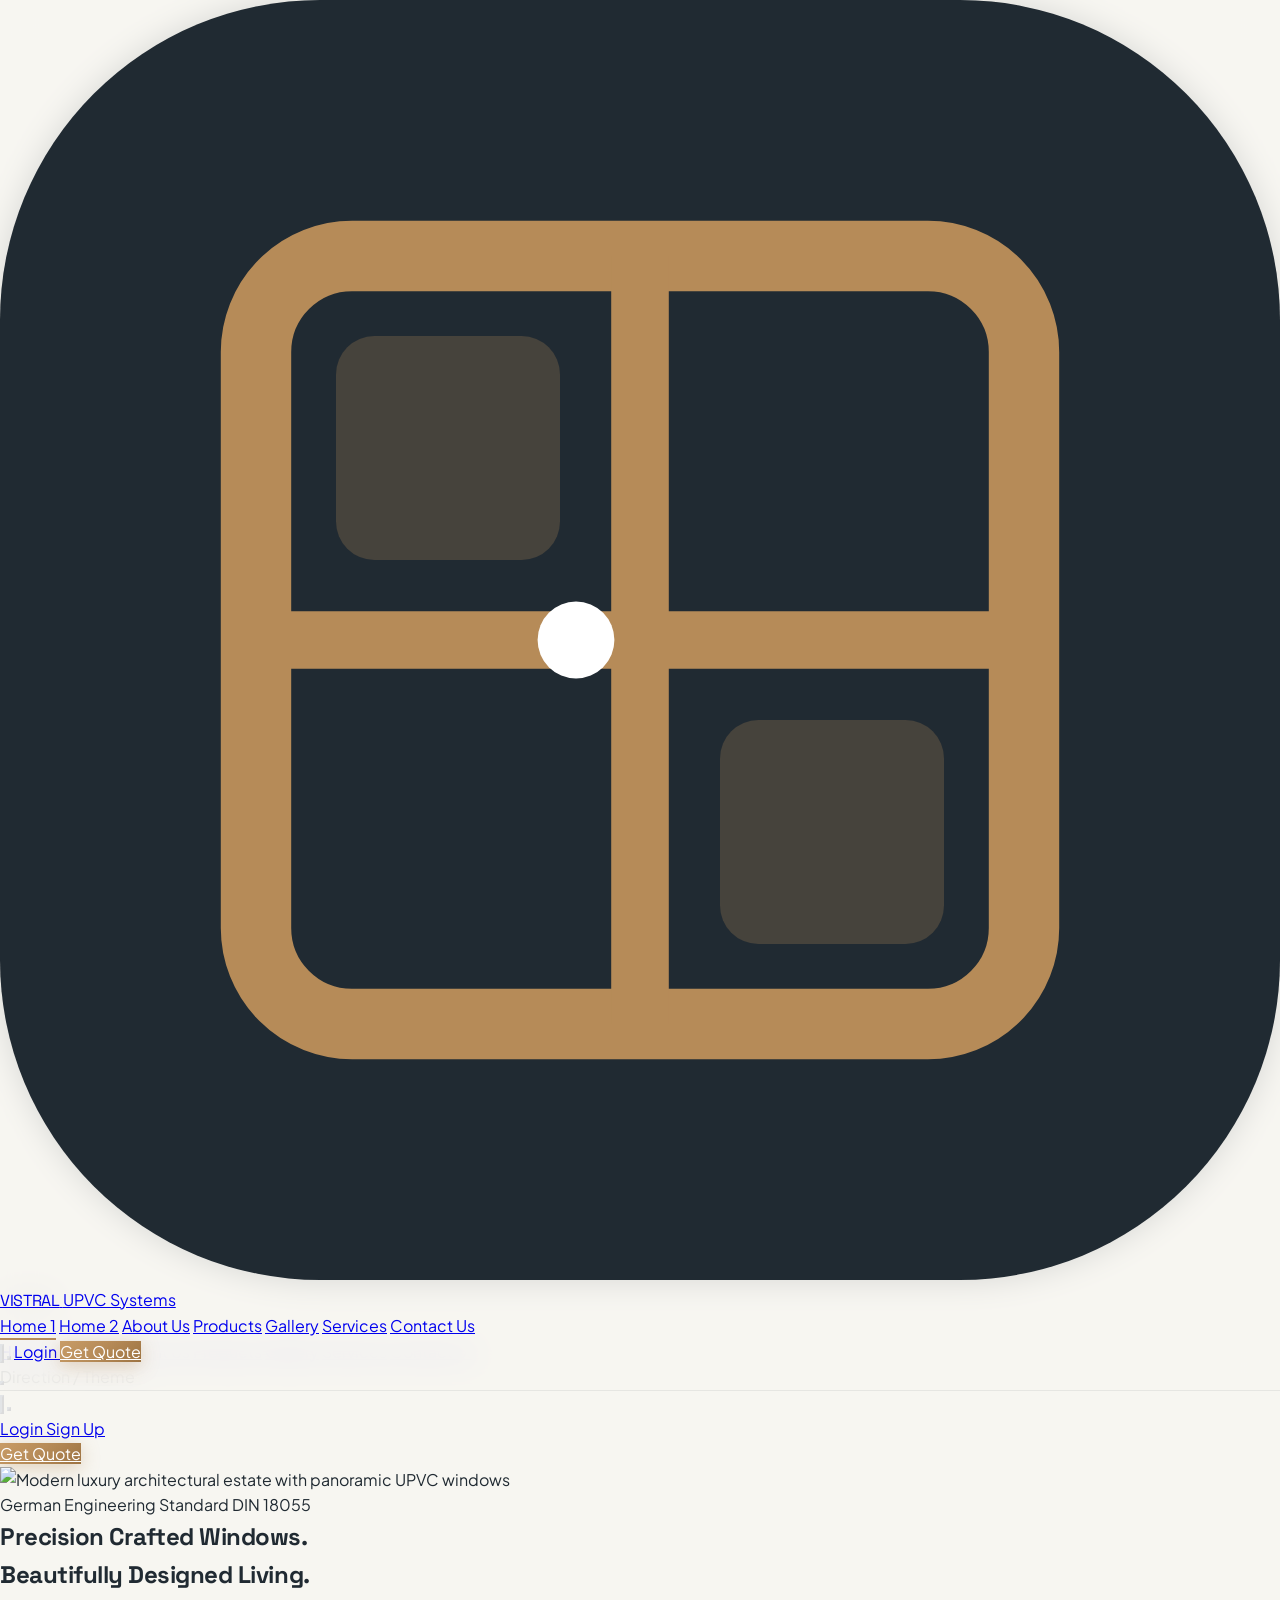
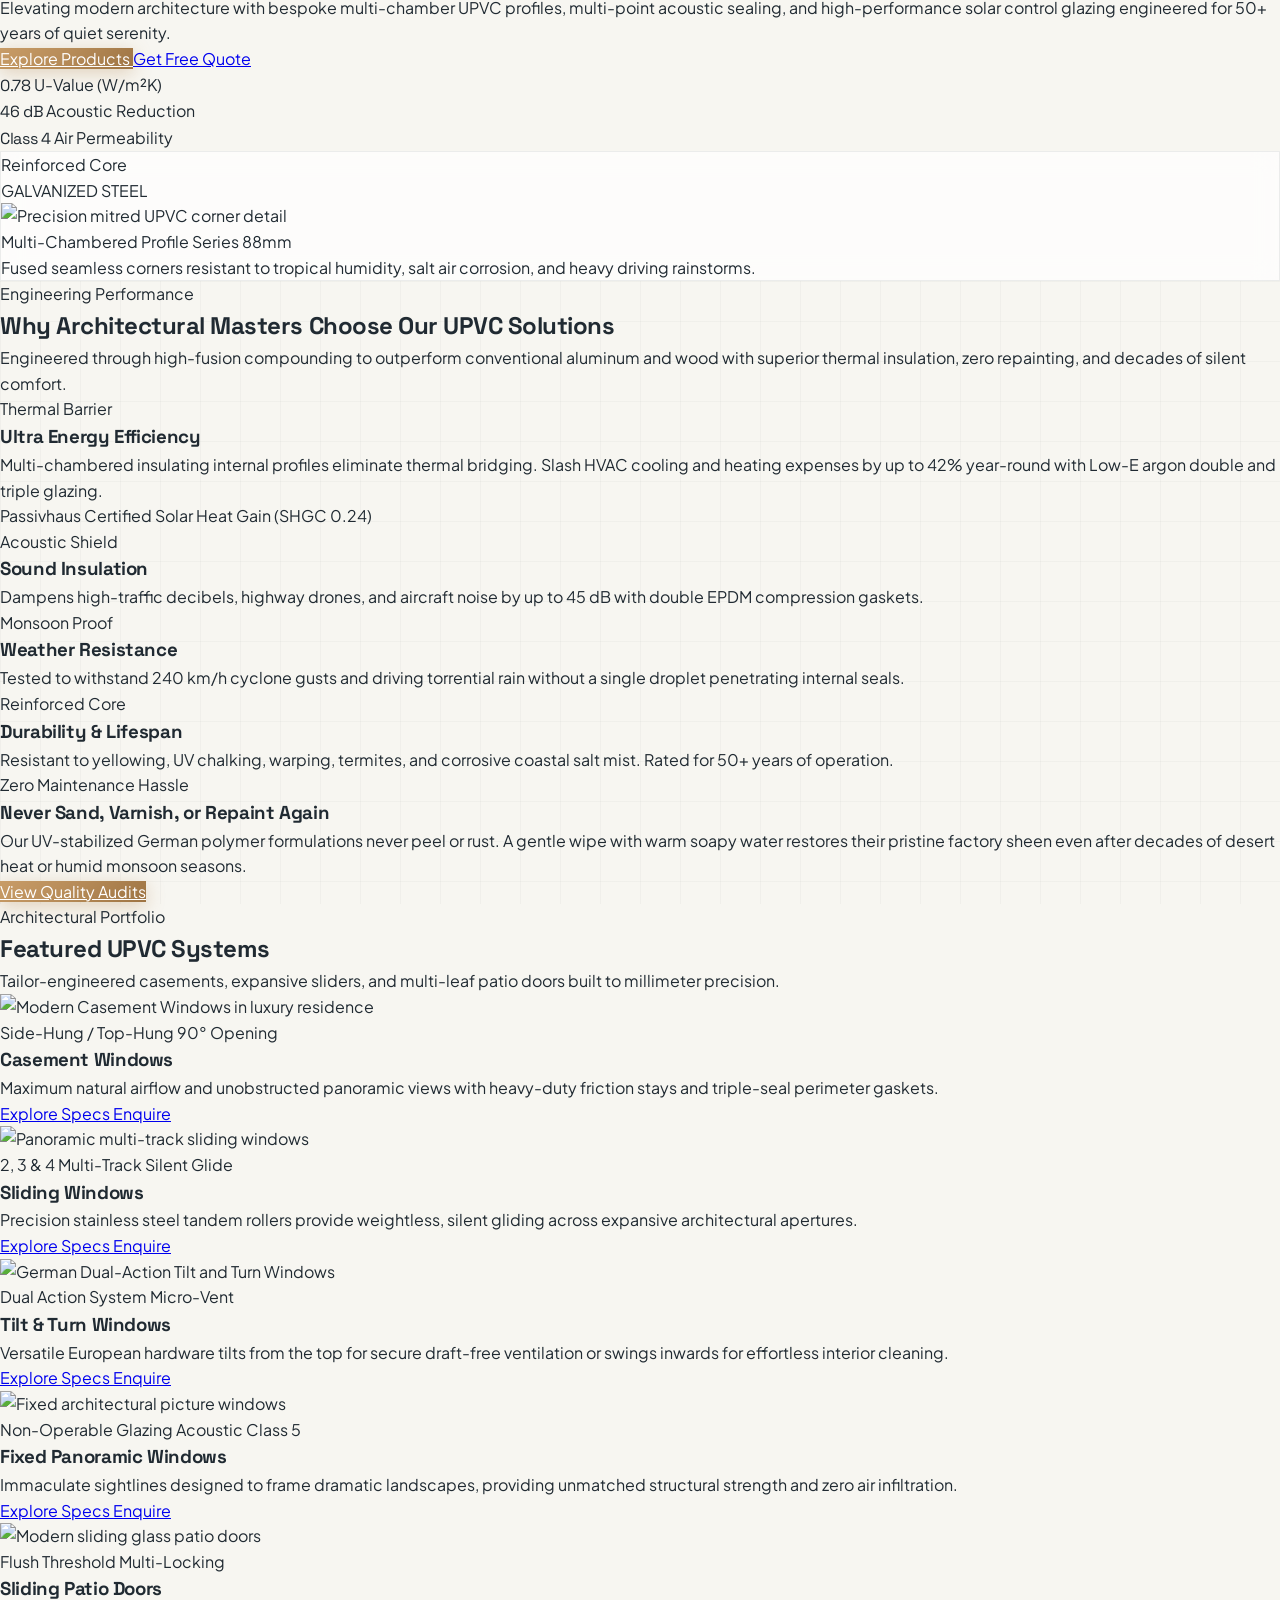
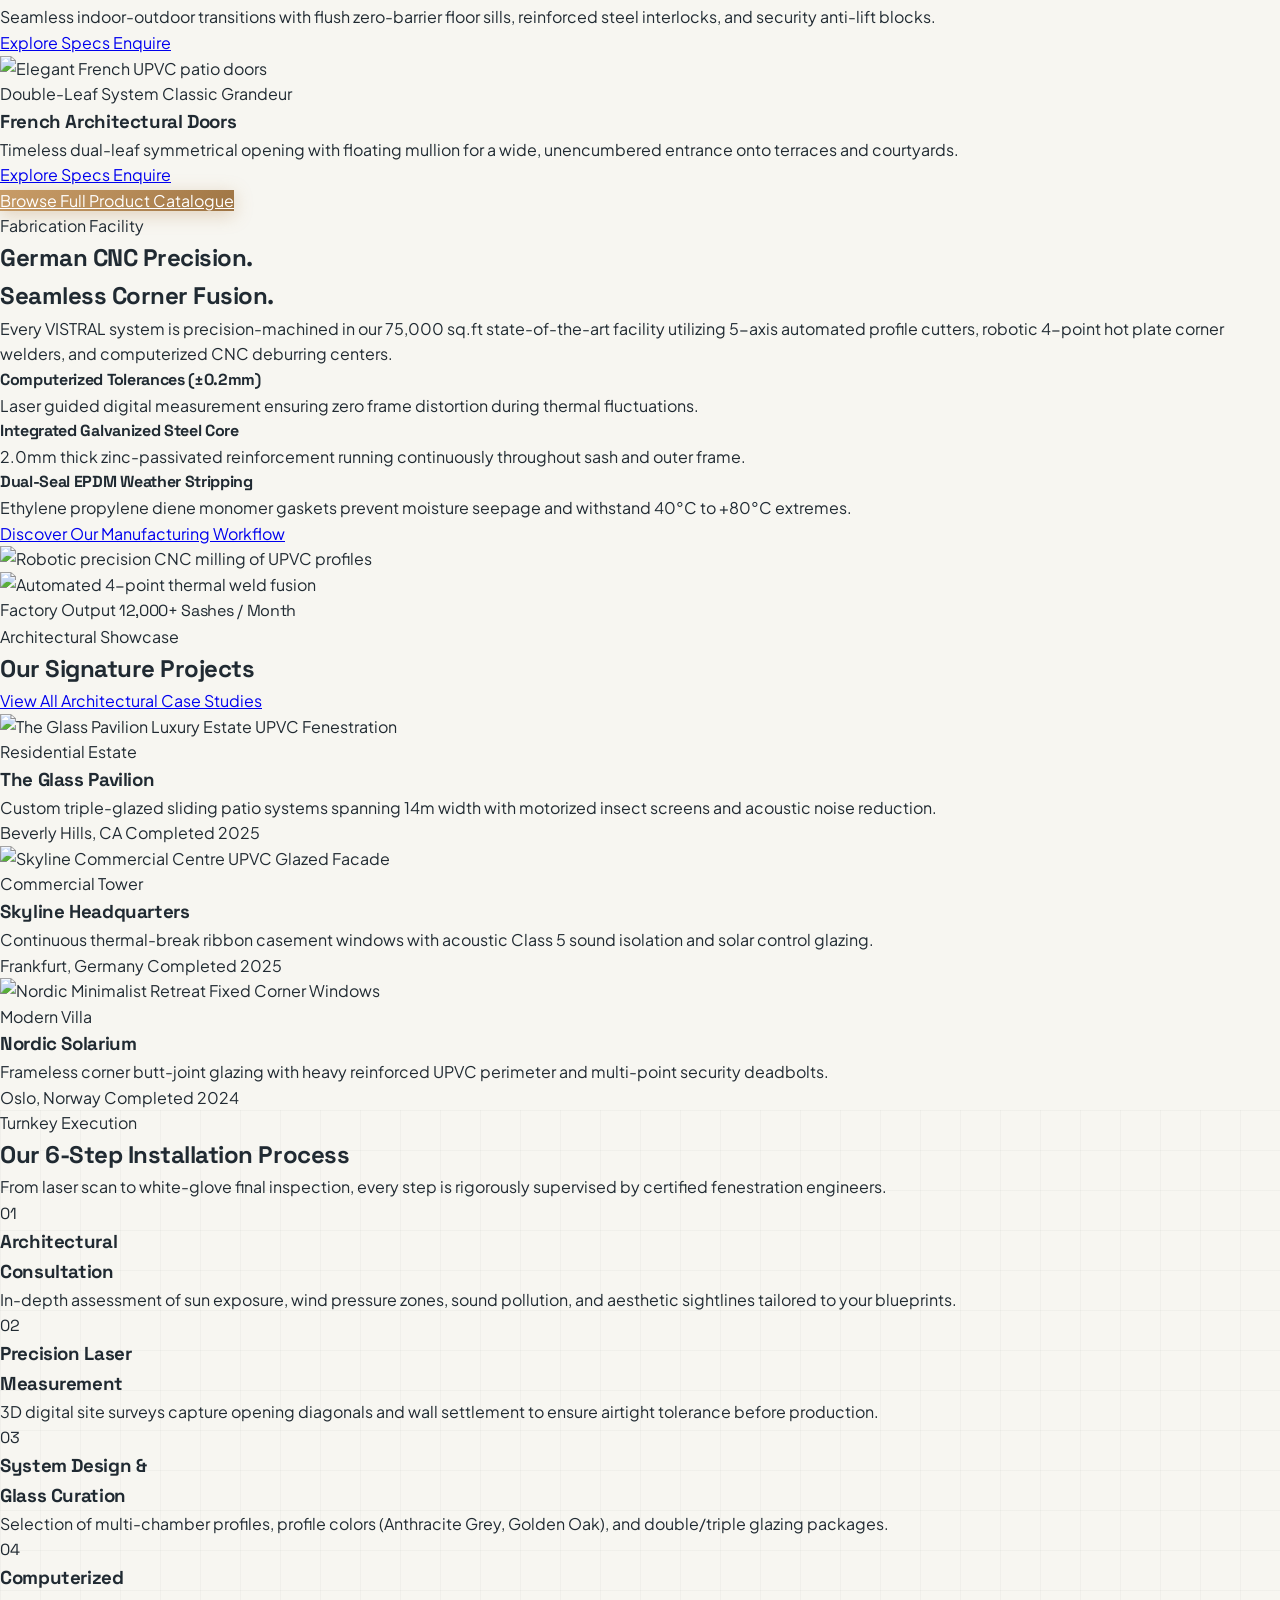
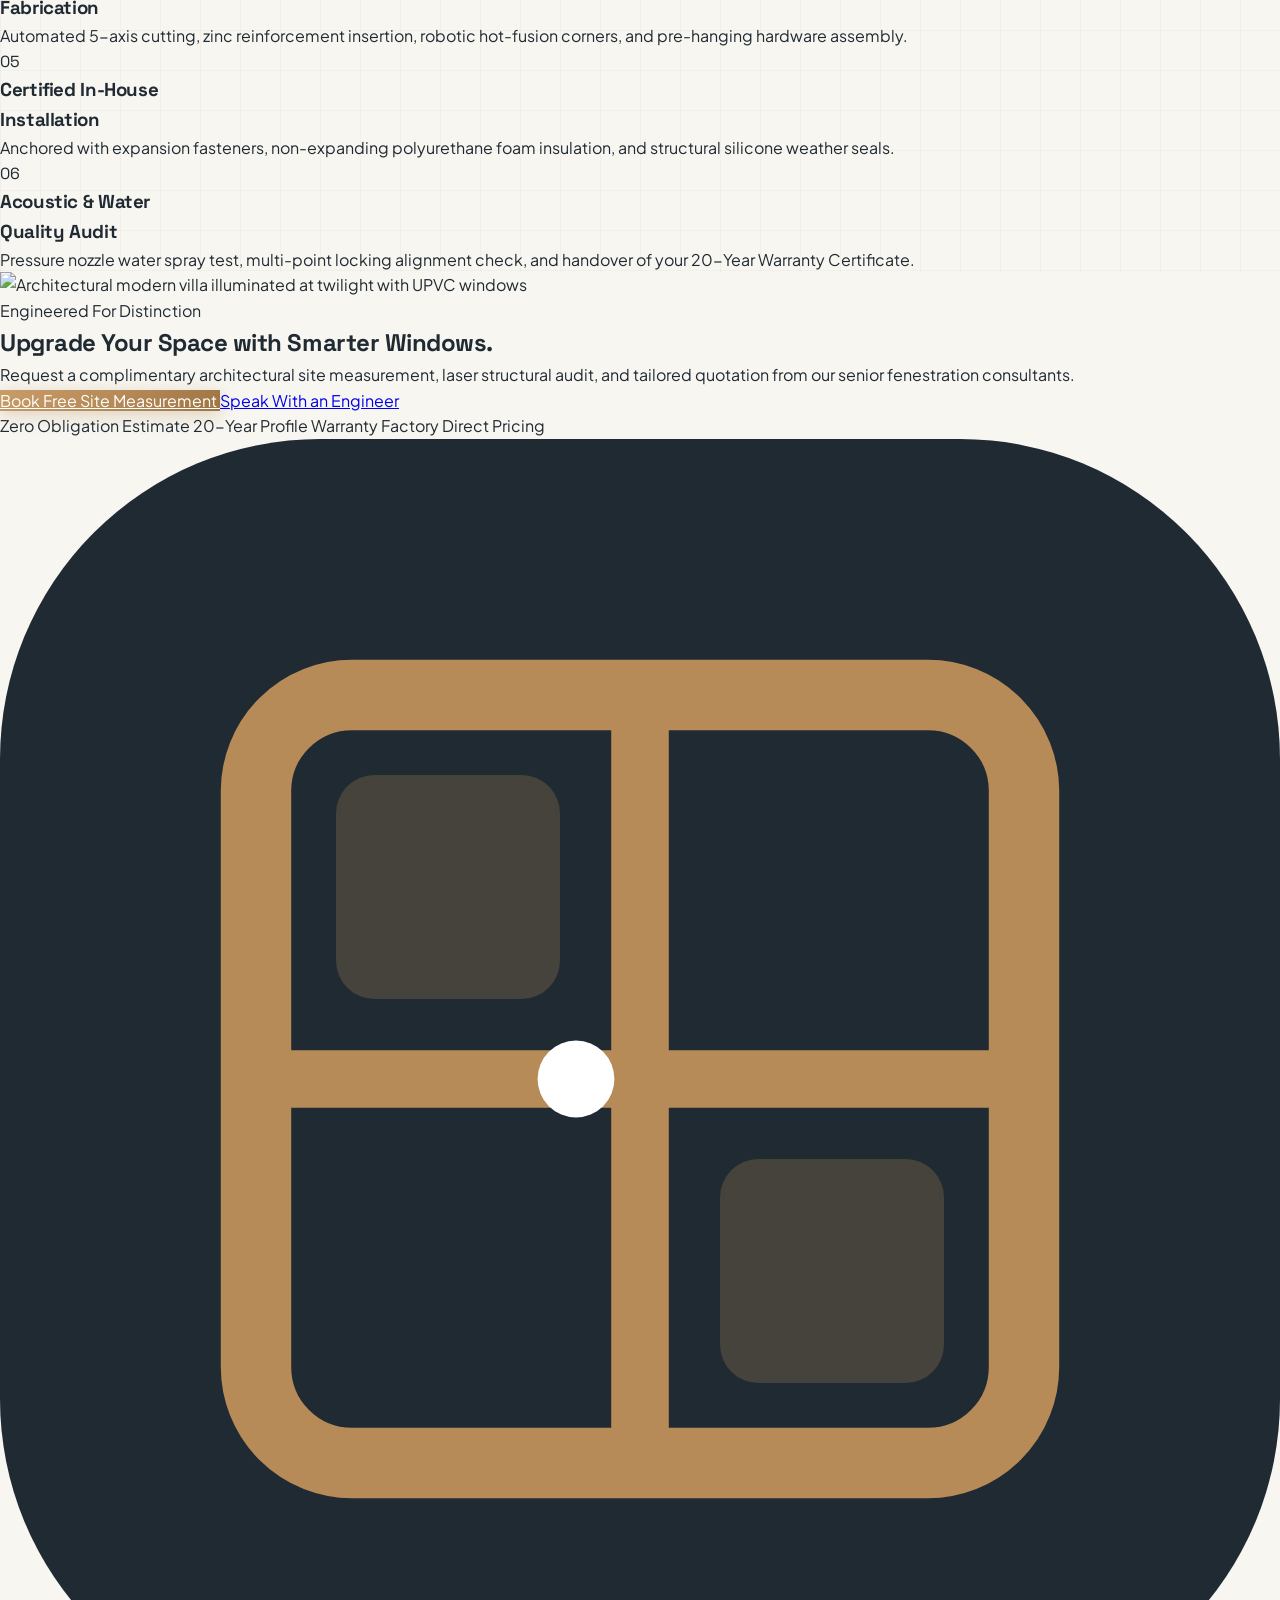
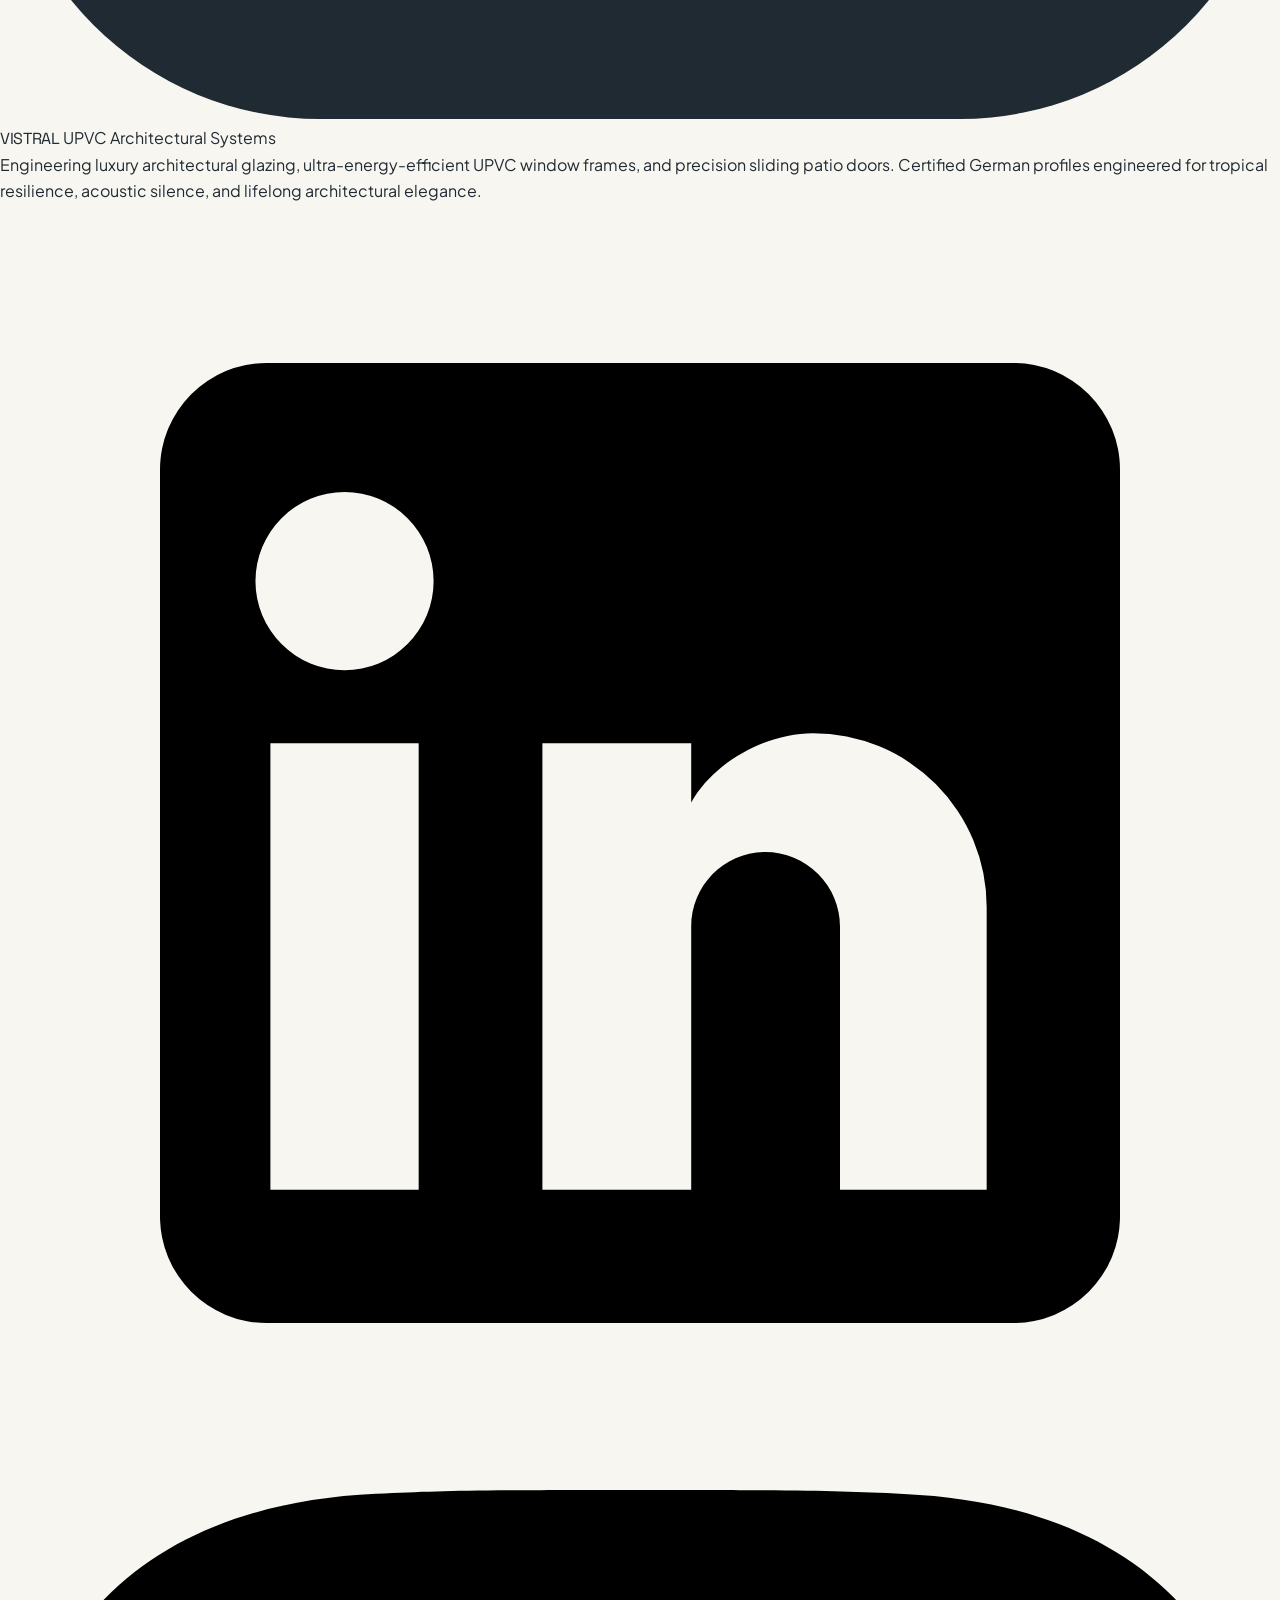
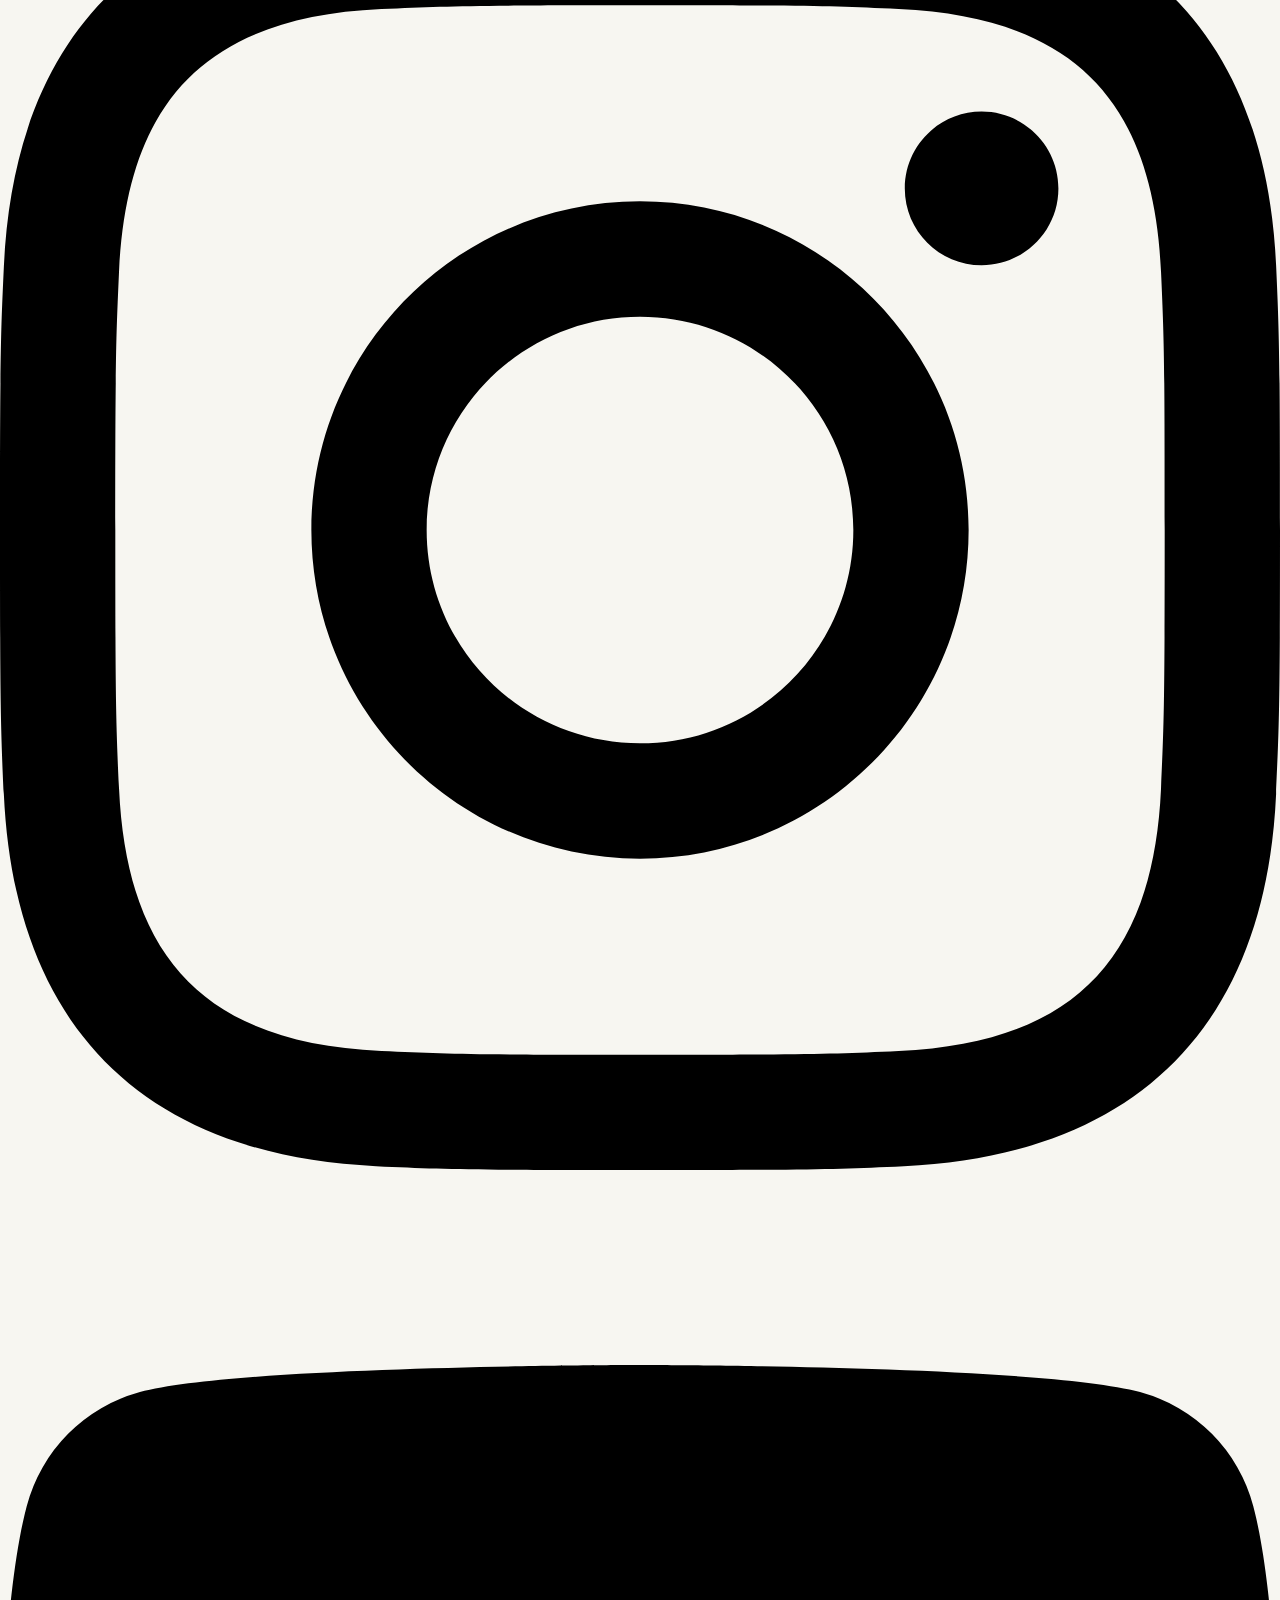
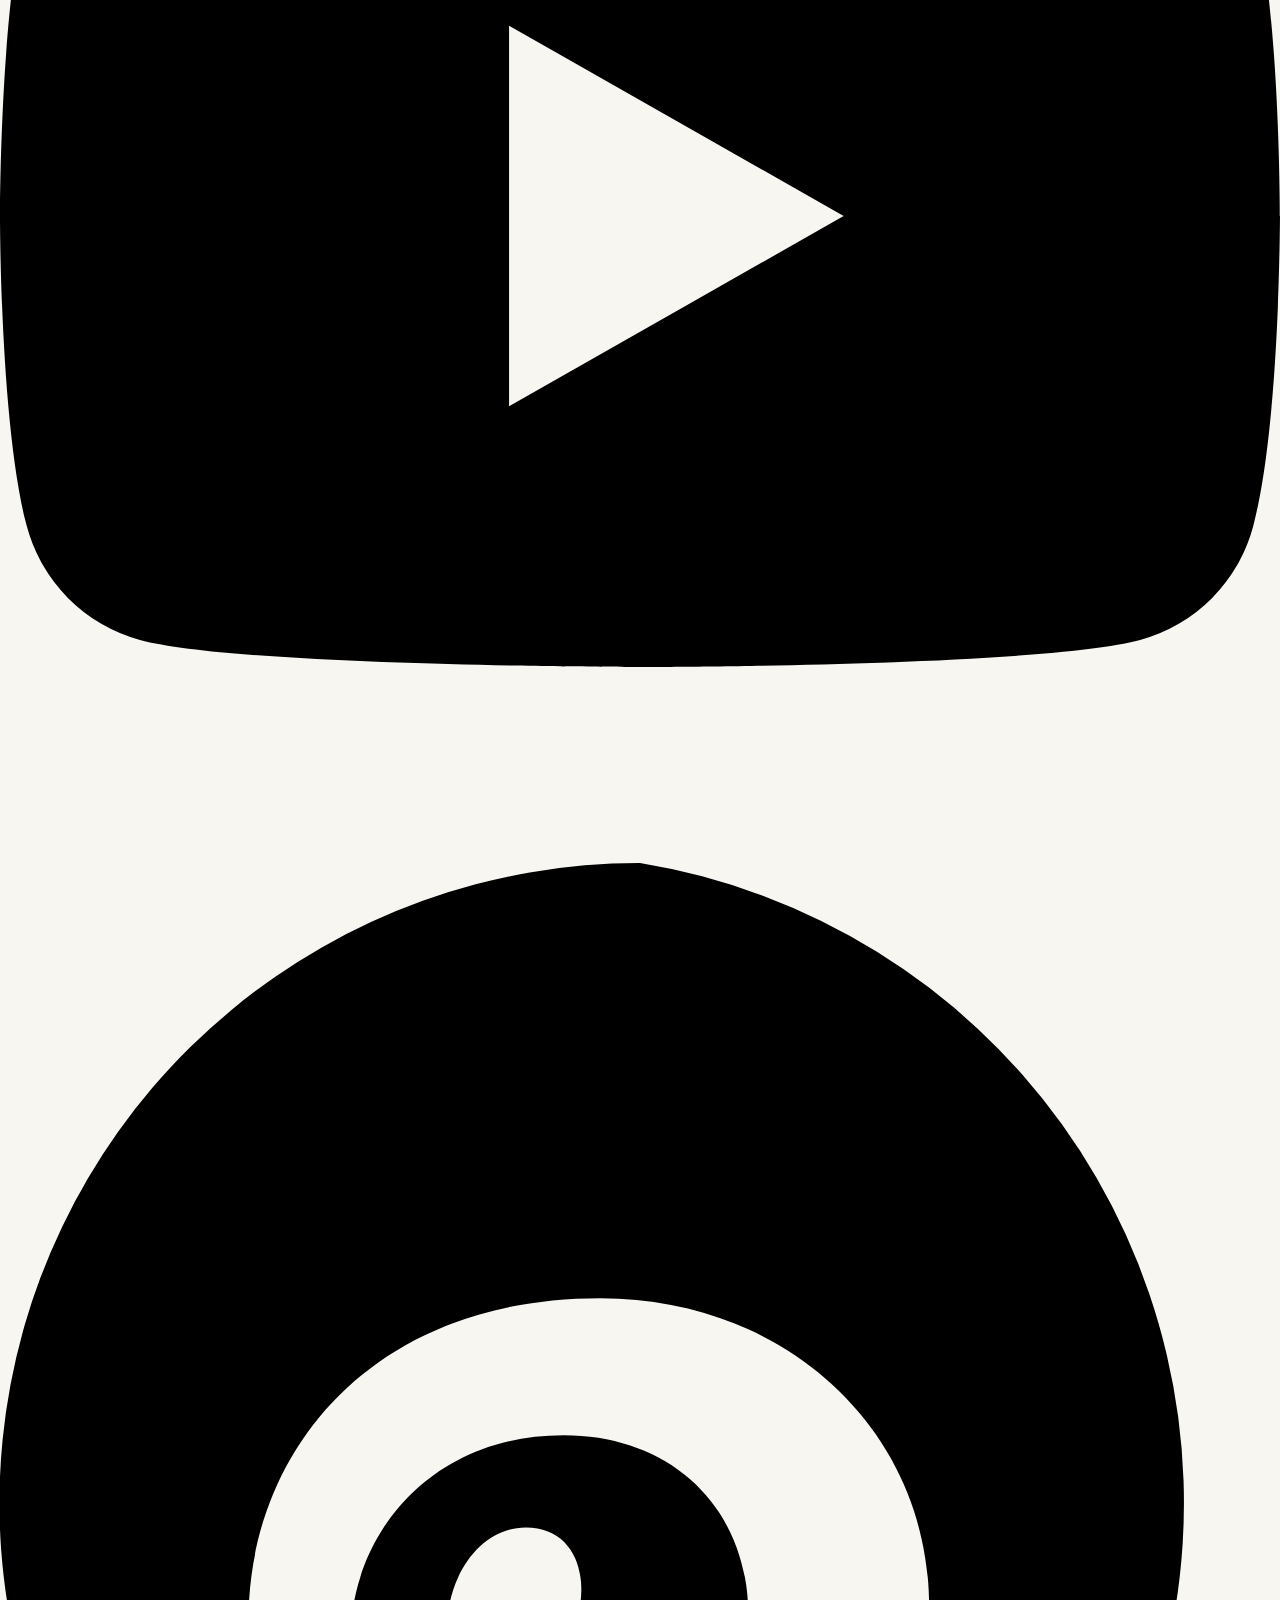
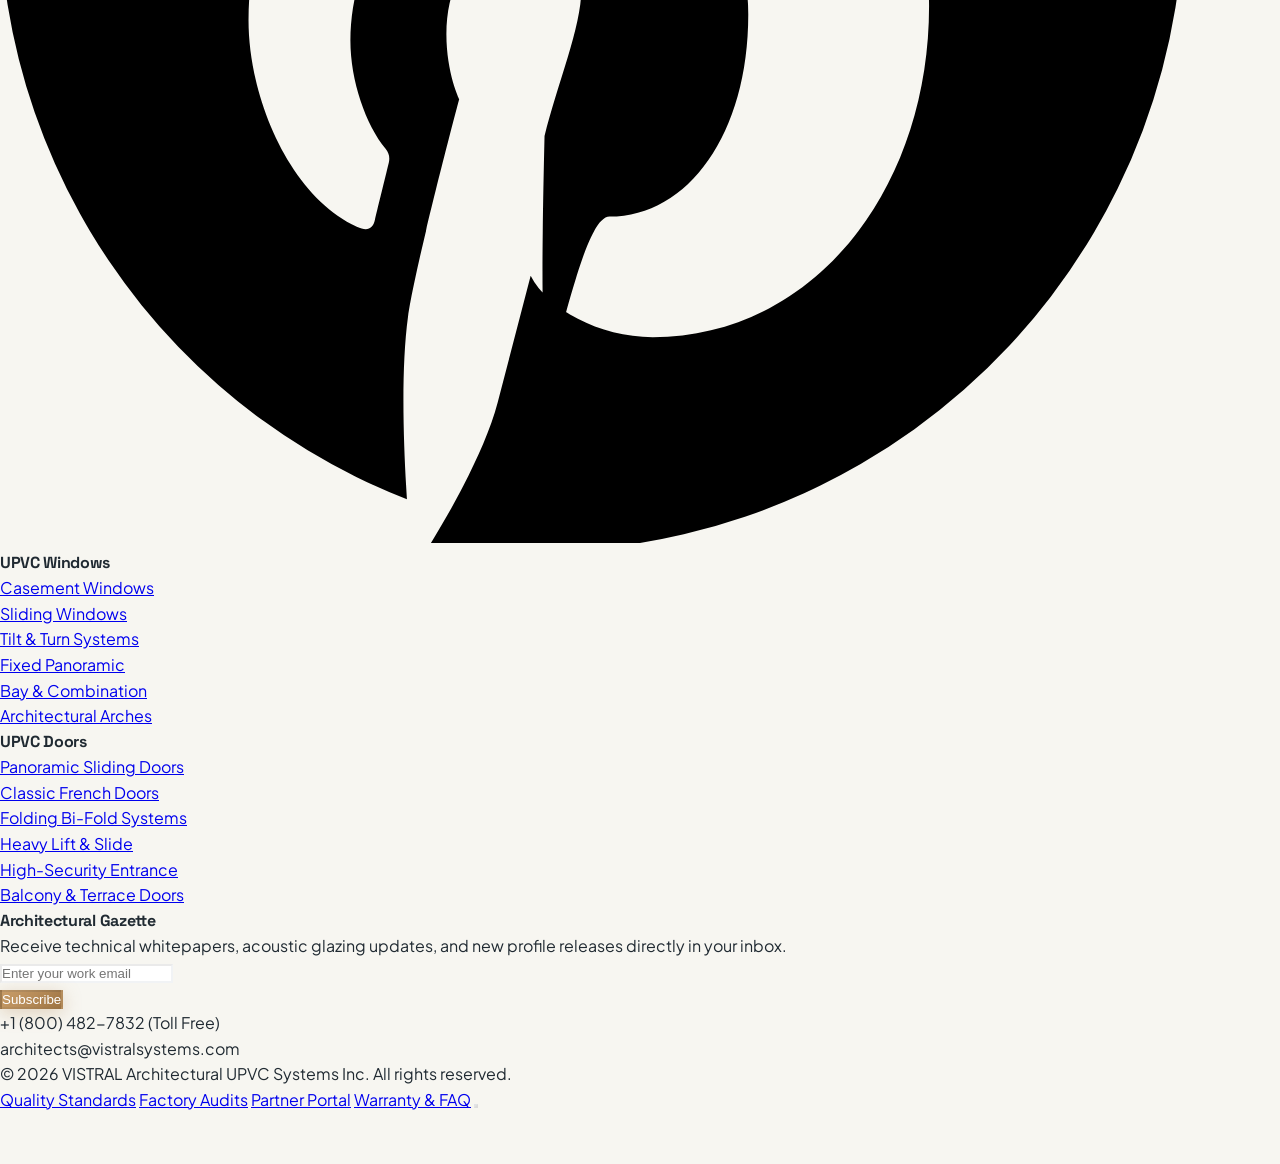
==== index.html @ d5b6970f "Initial commit: VISTRAL UPVC Architectural Systems complete website" ====
<!DOCTYPE html>
<html lang="en" class="scroll-smooth">
<head>
  <meta charset="UTF-8">
  <meta name="viewport" content="width=device-width, initial-scale=1.0">
  <title>Home 1 | VISTRAL - UPVC Architectural Systems</title>
  <meta name="description" content="Precision crafted UPVC windows, sliding systems, and panoramic doors. European engineering, superior thermal insulation, and bespoke architectural glazing.">
  <link rel="icon" type="image/svg+xml" href="assets/favicon.svg">
  
  <!-- Tailwind CSS Play CDN -->
  <script src="https://cdn.tailwindcss.com"></script>
  <script>
    tailwind.config = {
      darkMode: 'class',
      theme: {
        extend: {
          colors: {
            bronze: {
              DEFAULT: '#B68B58',
              50: '#FBF8F3',
              100: '#F4ECE1',
              200: '#E7D5BF',
              300: '#D9BC9B',
              400: '#CAA477',
              500: '#B68B58',
              600: '#9E7443',
              700: '#7E5B32',
              800: '#5E4324',
              900: '#3F2C17',
            },
            charcoal: {
              DEFAULT: '#202A32',
              50: '#F2F4F6',
              100: '#E1E5EA',
              200: '#C0C8D1',
              300: '#9EABB8',
              400: '#5F7386',
              500: '#202A32',
              600: '#1A232A',
              700: '#141B21',
              800: '#0E1317',
              900: '#070A0C',
            },
            ivory: {
              DEFAULT: '#F7F6F1',
              50: '#FFFFFF',
              100: '#FBFBF9',
              200: '#F7F6F1',
              300: '#EBE9DD',
              400: '#DEDBC7',
            },
            softgrey: '#DDE2E5'
          },
          fontFamily: {
            sans: ['"Plus Jakarta Sans"', 'sans-serif'],
            display: ['"Space Grotesk"', 'sans-serif'],
          }
        }
      }
    }
  </script>
  
  <!-- Lucide Icons -->
  <script src="https://unpkg.com/lucide@latest"></script>
  
  <!-- AOS CSS -->
  <link href="https://unpkg.com/aos@2.3.1/dist/aos.css" rel="stylesheet">
  <script src="https://unpkg.com/aos@2.3.1/dist/aos.js"></script>

  <!-- Custom Stylesheet -->
  <link rel="stylesheet" href="css/style.css">
</head>
<body class="bg-ivory dark:bg-[#12181F] text-charcoal dark:text-stone-100 transition-colors duration-300 min-h-screen flex flex-col font-sans">

  <!-- Site Header -->
  <header class="fixed top-0 left-0 right-0 z-40 w-full glass-nav transition-shadow duration-200 py-3.5 px-4 sm:px-6 xl:px-8 border-b border-charcoal/10 dark:border-white/10 shadow-sm">
    <div class="max-w-7xl mx-auto flex items-center justify-between">
      <!-- Brand Logo -->
      <a href="index.html" class="flex items-center space-x-2.5 sm:space-x-3 group rtl:space-x-reverse flex-shrink-0">
        <img src="assets/logo.svg" alt="VISTRAL Logo" class="w-8 h-8 sm:w-9 sm:h-9 transform group-hover:rotate-6 transition-transform">
        <div class="flex flex-col">
          <span class="font-display font-bold text-xl sm:text-2xl tracking-tight text-charcoal dark:text-white uppercase leading-none">VISTRAL</span>
          <span class="text-[9px] sm:text-[10px] tracking-[0.25em] text-bronze uppercase font-semibold">UPVC Systems</span>
        </div>
      </a>

      <!-- Desktop Navigation Links (Responsive Spacing: never wraps at 1024px) -->
      <nav class="hidden lg:flex items-center space-x-3 xl:space-x-6 2xl:space-x-7 rtl:space-x-reverse flex-shrink-0">
        <a href="index.html" class="nav-link text-xs xl:text-sm uppercase tracking-wider whitespace-nowrap transition-colors duration-200 text-bronze font-bold active">Home 1</a>
<a href="home-2.html" class="nav-link text-xs xl:text-sm uppercase tracking-wider whitespace-nowrap transition-colors duration-200 text-charcoal/80 dark:text-stone-300 hover:text-bronze dark:hover:text-bronze">Home 2</a>
<a href="about.html" class="nav-link text-xs xl:text-sm uppercase tracking-wider whitespace-nowrap transition-colors duration-200 text-charcoal/80 dark:text-stone-300 hover:text-bronze dark:hover:text-bronze">About Us</a>
<a href="products.html" class="nav-link text-xs xl:text-sm uppercase tracking-wider whitespace-nowrap transition-colors duration-200 text-charcoal/80 dark:text-stone-300 hover:text-bronze dark:hover:text-bronze">Products</a>
<a href="gallery.html" class="nav-link text-xs xl:text-sm uppercase tracking-wider whitespace-nowrap transition-colors duration-200 text-charcoal/80 dark:text-stone-300 hover:text-bronze dark:hover:text-bronze">Gallery</a>
<a href="services.html" class="nav-link text-xs xl:text-sm uppercase tracking-wider whitespace-nowrap transition-colors duration-200 text-charcoal/80 dark:text-stone-300 hover:text-bronze dark:hover:text-bronze">Services</a>
<a href="contact.html" class="nav-link text-xs xl:text-sm uppercase tracking-wider whitespace-nowrap transition-colors duration-200 text-charcoal/80 dark:text-stone-300 hover:text-bronze dark:hover:text-bronze">Contact Us</a>

      </nav>

      <!-- Utility Controls & Actions -->
      <div class="hidden lg:flex items-center space-x-2 xl:space-x-3 rtl:space-x-reverse flex-shrink-0">
        <!-- RTL Toggle Icon -->
        <button class="rtl-toggle p-2 rounded-full border border-charcoal/15 dark:border-white/15 hover:border-bronze transition-all text-charcoal dark:text-stone-200 hover:text-bronze flex items-center justify-center" title="Toggle Layout Direction (LTR / RTL)" aria-label="Toggle Layout Direction">
          <svg class="w-4 h-4 fill-none stroke-current stroke-2" viewBox="0 0 24 24" stroke-linecap="round" stroke-linejoin="round">
            <path d="m16 3 4 4-4 4"/><path d="M20 7H4"/><path d="m8 21-4-4 4-4"/><path d="M4 17h16"/>
          </svg>
        </button>

        <!-- Theme Toggle -->
        <button class="theme-toggle p-2 rounded-full border border-charcoal/15 dark:border-white/15 hover:border-bronze transition-all text-charcoal dark:text-stone-200" aria-label="Toggle Theme">
          <i data-lucide="moon" class="theme-icon w-4 h-4"></i>
        </button>

        <!-- Login Link -->
        <a href="login.html" class="text-xs xl:text-sm font-semibold text-charcoal/90 dark:text-stone-200 hover:text-bronze px-2 py-1 transition-colors whitespace-nowrap">
          Login
        </a>

        <!-- Free Quote CTA -->
        <a href="contact.html#measurement-booking" class="bronze-gradient-btn px-3 py-2 xl:px-4 xl:py-2 rounded-lg text-xs uppercase tracking-wider font-semibold inline-flex items-center space-x-1.5 xl:space-x-2 rtl:space-x-reverse whitespace-nowrap flex-shrink-0">
          <span>Get Quote</span>
          <i data-lucide="arrow-up-right" class="w-3.5 h-3.5 icon-flip"></i>
        </a>
      </div>

      <!-- Mobile / Tablet Controls (< 1024px) -->
      <div class="flex items-center lg:hidden">
        <button id="mobileMenuToggle" class="p-2 rounded-lg border border-charcoal/20 dark:border-white/20 text-charcoal dark:text-white" aria-label="Open Navigation">
          <i data-lucide="menu" class="w-6 h-6"></i>
        </button>
      </div>
    </div>
  </header>

  <!-- Header Spacer for Fixed Navigation -->
  <div class="h-[68px] sm:h-[72px] w-full shrink-0" aria-hidden="true"></div>

  <!-- Mobile Drawer Backdrop -->
  <div id="mobileMenuBackdrop" class="fixed inset-0 bg-black/60 z-50 opacity-0 pointer-events-none transition-opacity duration-300"></div>

  <!-- Mobile Navigation Drawer -->
  <div id="mobileMenuDrawer" class="invisible fixed top-0 right-0 rtl:right-auto rtl:left-0 w-80 max-w-[85%] h-full bg-ivory dark:bg-[#182029] z-50 shadow-2xl transform translate-x-full rtl:-translate-x-full transition-transform duration-300 ease-in-out p-6 flex flex-col justify-between overflow-y-auto">
    <div>
      <div class="flex items-center justify-between pb-6 border-b border-charcoal/10 dark:border-white/10">
        <div class="flex items-center space-x-2.5 rtl:space-x-reverse">
          <img src="assets/logo.svg" alt="VISTRAL Logo" class="w-8 h-8">
          <span class="font-display font-bold text-xl uppercase tracking-tight text-charcoal dark:text-white">VISTRAL</span>
        </div>
        <button id="mobileMenuClose" class="p-2 rounded-full hover:bg-stone-200 dark:hover:bg-stone-800 text-charcoal dark:text-white" aria-label="Close Navigation">
          <i data-lucide="x" class="w-5 h-5"></i>
        </button>
      </div>

      <nav class="mt-6 space-y-1">
        <a href="index.html" class="block py-3 px-4 rounded-lg text-base font-medium text-bronze font-bold active transition-colors">Home 1</a>
<a href="home-2.html" class="block py-3 px-4 rounded-lg text-base font-medium text-charcoal/80 dark:text-stone-300 hover:text-bronze dark:hover:text-bronze transition-colors">Home 2</a>
<a href="about.html" class="block py-3 px-4 rounded-lg text-base font-medium text-charcoal/80 dark:text-stone-300 hover:text-bronze dark:hover:text-bronze transition-colors">About Us</a>
<a href="products.html" class="block py-3 px-4 rounded-lg text-base font-medium text-charcoal/80 dark:text-stone-300 hover:text-bronze dark:hover:text-bronze transition-colors">Products</a>
<a href="gallery.html" class="block py-3 px-4 rounded-lg text-base font-medium text-charcoal/80 dark:text-stone-300 hover:text-bronze dark:hover:text-bronze transition-colors">Gallery</a>
<a href="services.html" class="block py-3 px-4 rounded-lg text-base font-medium text-charcoal/80 dark:text-stone-300 hover:text-bronze dark:hover:text-bronze transition-colors">Services</a>
<a href="contact.html" class="block py-3 px-4 rounded-lg text-base font-medium text-charcoal/80 dark:text-stone-300 hover:text-bronze dark:hover:text-bronze transition-colors">Contact Us</a>

      </nav>
    </div>

    <div class="pt-6 border-t border-charcoal/10 dark:border-white/10 space-y-4">
      <div class="flex items-center justify-between">
        <span class="text-xs uppercase tracking-wider text-charcoal/60 dark:text-stone-400 font-semibold">Direction / Theme</span>
        <div class="flex items-center space-x-2 rtl:space-x-reverse">
          <button class="rtl-toggle p-2 rounded-full border border-charcoal/20 dark:border-white/20 hover:border-bronze transition-all text-charcoal dark:text-stone-200 hover:text-bronze flex items-center justify-center" title="Toggle Layout Direction (LTR / RTL)" aria-label="Toggle Layout Direction">
            <svg class="w-4 h-4 fill-none stroke-current stroke-2" viewBox="0 0 24 24" stroke-linecap="round" stroke-linejoin="round">
              <path d="m16 3 4 4-4 4"/><path d="M20 7H4"/><path d="m8 21-4-4 4-4"/><path d="M4 17h16"/>
            </svg>
          </button>
          <button class="theme-toggle p-2 rounded-full border border-charcoal/20 dark:border-white/20">
            <i data-lucide="moon" class="theme-icon w-4 h-4"></i>
          </button>
        </div>
      </div>
      <div class="grid grid-cols-2 gap-2">
        <a href="login.html" class="text-center py-2.5 rounded-lg border border-charcoal/20 dark:border-white/20 text-xs uppercase font-bold tracking-wider hover:border-bronze">
          Login
        </a>
        <a href="signup.html" class="text-center py-2.5 rounded-lg bg-charcoal dark:bg-stone-800 text-white text-xs uppercase font-bold tracking-wider">
          Sign Up
        </a>
      </div>
      <a href="contact.html#measurement-booking" class="w-full bronze-gradient-btn py-3 rounded-lg text-center text-xs uppercase font-bold tracking-wider inline-flex items-center justify-center space-x-2 rtl:space-x-reverse">
        <span>Get Quote</span>
        <i data-lucide="arrow-up-right" class="w-3.5 h-3.5 icon-flip"></i>
      </a>
    </div>
  </div>

  <main class="flex-grow">
    <!-- SECTION 1: PREMIUM HERO SECTION -->
    <section class="relative min-h-[92vh] flex items-center justify-center overflow-hidden py-20 px-4 sm:px-8">
      <!-- Full-Width Background Architectural Image with Gradient Overlays -->
      <div class="absolute inset-0 z-0">
        <img src="https://images.unsplash.com/photo-1600585154340-be6161a56a0c?auto=format&fit=crop&w=2000&q=85" 
             alt="Modern luxury architectural estate with panoramic UPVC windows" 
             class="w-full h-full object-cover object-center filter brightness-[0.82] contrast-[1.05] transition-transform duration-1000 scale-105">
        <div class="absolute inset-0 bg-gradient-to-r from-charcoal/95 via-charcoal/70 to-transparent dark:from-[#0C1116]/95 dark:via-[#12181F]/80"></div>
        <div class="absolute inset-0 bg-gradient-to-t from-charcoal/80 via-transparent to-charcoal/30"></div>
      </div>

      <!-- Hero Content Composition -->
      <div class="relative z-10 max-w-7xl mx-auto w-full grid grid-cols-1 lg:grid-cols-12 gap-12 items-center">
        <div class="lg:col-span-8 space-y-6" data-aos="fade-right">
          <!-- Floating Editorial Pill -->
          <div class="inline-flex items-center space-x-2.5 px-3.5 py-1.5 rounded-full bg-white/10 backdrop-blur-md border border-white/20 text-white rtl:space-x-reverse">
            <span class="w-2 h-2 rounded-full bg-bronze animate-ping"></span>
            <span class="text-xs font-semibold tracking-widest uppercase text-bronze-200">German Engineering Standard DIN 18055</span>
          </div>

          <!-- Main Headline -->
          <h1 class="font-display font-extrabold text-4xl sm:text-6xl lg:text-7xl text-white tracking-tight leading-[1.08]">
            Precision Crafted Windows. <br>
            <span class="text-transparent bg-clip-text bg-gradient-to-r from-bronze-200 via-bronze to-bronze-400">Beautifully Designed</span> Living.
          </h1>

          <!-- Short Supporting Description -->
          <p class="text-base sm:text-xl text-stone-200 max-w-2xl font-normal leading-relaxed">
            Elevating modern architecture with bespoke multi-chamber UPVC profiles, multi-point acoustic sealing, and high-performance solar control glazing engineered for 50+ years of quiet serenity.
          </p>

          <!-- CTAs -->
          <div class="pt-4 flex flex-col sm:flex-row items-stretch sm:items-center gap-4">
            <a href="products.html" class="w-full sm:w-auto bronze-gradient-btn px-8 py-4 rounded-xl text-xs uppercase font-bold tracking-wider inline-flex items-center justify-center space-x-2 rtl:space-x-reverse group shadow-2xl">
              <span>Explore Products</span>
              <i data-lucide="arrow-right" class="w-4 h-4 transform group-hover:translate-x-1 transition-transform icon-flip"></i>
            </a>
            <a href="contact.html#measurement-booking" class="w-full sm:w-auto px-8 py-4 rounded-xl text-xs uppercase font-bold tracking-wider text-white bg-white/10 hover:bg-white/20 backdrop-blur-md border border-white/25 inline-flex items-center justify-center space-x-2 rtl:space-x-reverse transition-all">
              <span>Get Free Quote</span>
              <i data-lucide="clipboard-check" class="w-4 h-4 text-bronze"></i>
            </a>
          </div>

          <!-- Floating Badges Feature Matrix -->
          <div class="pt-8 grid grid-cols-3 gap-4 border-t border-white/15 max-w-xl text-white">
            <div>
              <span class="block font-display text-2xl sm:text-3xl font-bold text-bronze-200">0.78</span>
              <span class="text-xs text-stone-300 font-medium tracking-wide">U-Value (W/m²K)</span>
            </div>
            <div>
              <span class="block font-display text-2xl sm:text-3xl font-bold text-bronze-200">46 dB</span>
              <span class="text-xs text-stone-300 font-medium tracking-wide">Acoustic Reduction</span>
            </div>
            <div>
              <span class="block font-display text-2xl sm:text-3xl font-bold text-bronze-200">Class 4</span>
              <span class="text-xs text-stone-300 font-medium tracking-wide">Air Permeability</span>
            </div>
          </div>
        </div>

        <!-- Floating Architectural Detail Card (Editorial Layer) -->
        <div class="lg:col-span-4 hidden lg:block" data-aos="fade-left">
          <div class="relative glass-card p-6 rounded-2xl border border-white/20 shadow-2xl space-y-4 animate-float-slow">
            <div class="flex items-center justify-between text-white">
              <div class="flex items-center space-x-2 rtl:space-x-reverse">
                <i data-lucide="shield-check" class="w-5 h-5 text-bronze"></i>
                <span class="text-xs uppercase font-bold tracking-wider">Reinforced Core</span>
              </div>
              <span class="px-2 py-0.5 rounded bg-bronze/30 text-[10px] text-bronze-100 font-mono font-bold">GALVANIZED STEEL</span>
            </div>
            <div class="rounded-xl overflow-hidden aspect-[4/3] relative">
              <img src="https://images.unsplash.com/photo-1541123437800-1bb1317badc2?auto=format&fit=crop&w=800&q=80" 
                   alt="Precision mitred UPVC corner detail" 
                   class="w-full h-full object-cover">
              <div class="absolute bottom-2 left-2 right-2 bg-charcoal/80 backdrop-blur-md px-3 py-1.5 rounded text-[11px] text-white flex justify-between">
                <span>Multi-Chambered Profile</span>
                <span class="text-bronze font-bold">Series 88mm</span>
              </div>
            </div>
            <p class="text-xs text-stone-200 leading-normal">
              Fused seamless corners resistant to tropical humidity, salt air corrosion, and heavy driving rainstorms.
            </p>
          </div>
        </div>
      </div>
    </section>

    <!-- SECTION 2: WHY CHOOSE OUR UPVC SOLUTIONS -->
    <section class="py-24 px-4 sm:px-8 bg-ivory dark:bg-[#12181F] architectural-grid relative">
      <div class="max-w-7xl mx-auto">
        <!-- Section Header -->
        <div class="flex flex-col md:items-center xl:flex-row xl:items-end justify-between mb-16 md:text-center xl:text-left gap-6 max-w-2xl md:max-w-3xl xl:max-w-7xl md:mx-auto xl:mx-0" data-aos="fade-up">
          <div class="max-w-2xl">
            <div class="flex items-center md:justify-center xl:justify-start space-x-2 rtl:space-x-reverse mb-3">
              <span class="w-6 h-0.5 bg-bronze"></span>
              <span class="text-xs uppercase font-bold tracking-widest text-bronze">Engineering Performance</span>
            </div>
            <h2 class="font-display text-3xl sm:text-5xl font-extrabold tracking-tight text-charcoal dark:text-white">
              Why Architectural Masters Choose Our UPVC Solutions
            </h2>
          </div>
          <p class="text-charcoal/70 dark:text-stone-300 text-sm max-w-md md:max-w-xl xl:max-w-md leading-relaxed">
            Engineered through high-fusion compounding to outperform conventional aluminum and wood with superior thermal insulation, zero repainting, and decades of silent comfort.
          </p>
        </div>

        <!-- Creative Non-Ordinary Layout: Asymmetrical Feature Bento Grid -->
        <div class="grid grid-cols-1 md:grid-cols-3 lg:grid-cols-4 gap-6">
          <!-- Item 1: Energy Efficiency (Hero Box) -->
          <div class="md:col-span-2 lg:col-span-2 p-8 rounded-3xl bg-white dark:bg-[#182029] border border-charcoal/10 dark:border-white/10 relative overflow-hidden group shadow-lg" data-aos="fade-up">
            <div class="absolute -right-8 -bottom-8 w-44 h-44 rounded-full bg-bronze/10 filter blur-2xl group-hover:bg-bronze/20 transition-all"></div>
            <div class="w-14 h-14 rounded-2xl bg-bronze/15 flex items-center justify-center text-bronze mb-6">
              <i data-lucide="zap-off" class="w-7 h-7"></i>
            </div>
            <span class="text-xs font-mono font-bold text-bronze uppercase tracking-wider">Thermal Barrier</span>
            <h3 class="font-display text-2xl font-bold mt-2 mb-3 text-charcoal dark:text-white">Ultra Energy Efficiency</h3>
            <p class="text-sm text-charcoal/70 dark:text-stone-300 leading-relaxed max-w-md">
              Multi-chambered insulating internal profiles eliminate thermal bridging. Slash HVAC cooling and heating expenses by up to 42% year-round with Low-E argon double and triple glazing.
            </p>
            <div class="mt-6 flex items-center space-x-4 text-xs font-semibold text-charcoal/80 dark:text-stone-200 rtl:space-x-reverse">
              <span class="flex items-center"><i data-lucide="check-circle-2" class="w-4 h-4 text-bronze mr-1 rtl:ml-1"></i> Passivhaus Certified</span>
              <span class="flex items-center"><i data-lucide="check-circle-2" class="w-4 h-4 text-bronze mr-1 rtl:ml-1"></i> Solar Heat Gain (SHGC 0.24)</span>
            </div>
          </div>

          <!-- Item 2: Sound Insulation -->
          <div class="p-8 rounded-3xl bg-white dark:bg-[#182029] border border-charcoal/10 dark:border-white/10 relative group shadow-lg" data-aos="fade-up" data-aos-delay="100">
            <div class="w-14 h-14 rounded-2xl bg-charcoal text-white dark:bg-stone-800 flex items-center justify-center mb-6">
              <i data-lucide="volume-x" class="w-7 h-7 text-bronze"></i>
            </div>
            <span class="text-xs font-mono font-bold text-bronze uppercase tracking-wider">Acoustic Shield</span>
            <h3 class="font-display text-xl font-bold mt-2 mb-3 text-charcoal dark:text-white">Sound Insulation</h3>
            <p class="text-sm text-charcoal/70 dark:text-stone-300 leading-relaxed">
              Dampens high-traffic decibels, highway drones, and aircraft noise by up to 45 dB with double EPDM compression gaskets.
            </p>
          </div>

          <!-- Item 3: Weather Resistance -->
          <div class="p-8 rounded-3xl bg-white dark:bg-[#182029] border border-charcoal/10 dark:border-white/10 relative group shadow-lg" data-aos="fade-up" data-aos-delay="200">
            <div class="w-14 h-14 rounded-2xl bg-bronze/15 flex items-center justify-center text-bronze mb-6">
              <i data-lucide="cloud-lightning" class="w-7 h-7"></i>
            </div>
            <span class="text-xs font-mono font-bold text-bronze uppercase tracking-wider">Monsoon Proof</span>
            <h3 class="font-display text-xl font-bold mt-2 mb-3 text-charcoal dark:text-white">Weather Resistance</h3>
            <p class="text-sm text-charcoal/70 dark:text-stone-300 leading-relaxed">
              Tested to withstand 240 km/h cyclone gusts and driving torrential rain without a single droplet penetrating internal seals.
            </p>
          </div>

          <!-- Item 4: Structural Durability -->
          <div class="p-8 rounded-3xl bg-white dark:bg-[#182029] border border-charcoal/10 dark:border-white/10 relative group shadow-lg" data-aos="fade-up" data-aos-delay="300">
            <div class="w-14 h-14 rounded-2xl bg-bronze/15 flex items-center justify-center text-bronze mb-6">
              <i data-lucide="hammer" class="w-7 h-7"></i>
            </div>
            <span class="text-xs font-mono font-bold text-bronze uppercase tracking-wider">Reinforced Core</span>
            <h3 class="font-display text-xl font-bold mt-2 mb-3 text-charcoal dark:text-white">Durability & Lifespan</h3>
            <p class="text-sm text-charcoal/70 dark:text-stone-300 leading-relaxed">
              Resistant to yellowing, UV chalking, warping, termites, and corrosive coastal salt mist. Rated for 50+ years of operation.
            </p>
          </div>

          <!-- Item 5: Low Maintenance (Wide Box) -->
          <div class="md:col-span-2 lg:col-span-3 p-8 rounded-3xl bg-charcoal text-white dark:bg-[#182029] border border-bronze/20 relative overflow-hidden group shadow-xl flex flex-col md:flex-row items-center justify-between gap-6" data-aos="fade-up" data-aos-delay="400">
            <div class="space-y-3 max-w-xl">
              <span class="text-xs font-mono font-bold text-bronze uppercase tracking-wider">Zero Maintenance Hassle</span>
              <h3 class="font-display text-2xl font-bold text-white">Never Sand, Varnish, or Repaint Again</h3>
              <p class="text-sm text-stone-300 leading-relaxed">
                Our UV-stabilized German polymer formulations never peel or rust. A gentle wipe with warm soapy water restores their pristine factory sheen even after decades of desert heat or humid monsoon seasons.
              </p>
            </div>
            <div class="flex-shrink-0">
              <a href="about.html#quality-standards" class="bronze-gradient-btn px-6 py-3 rounded-xl text-xs uppercase tracking-wider font-bold inline-flex items-center space-x-2 rtl:space-x-reverse">
                <span>View Quality Audits</span>
                <i data-lucide="arrow-right" class="w-4 h-4 icon-flip"></i>
              </a>
            </div>
          </div>
        </div>
      </div>
    </section>

    <!-- SECTION 3: FEATURED UPVC PRODUCTS -->
    <section class="py-24 px-4 sm:px-8 bg-white dark:bg-[#182029] border-y border-charcoal/10 dark:border-white/10">
      <div class="max-w-7xl mx-auto">
        <!-- Section Header -->
        <div class="text-center max-w-3xl mx-auto mb-16" data-aos="fade-up">
          <span class="text-xs uppercase font-bold tracking-widest text-bronze block mb-2">Architectural Portfolio</span>
          <h2 class="font-display text-3xl sm:text-5xl font-extrabold text-charcoal dark:text-white tracking-tight">
            Featured UPVC Systems
          </h2>
          <p class="text-charcoal/70 dark:text-stone-300 text-sm mt-3">
            Tailor-engineered casements, expansive sliders, and multi-leaf patio doors built to millimeter precision.
          </p>
        </div>

        <!-- 6 Featured Products Grid -->
        <div class="grid grid-cols-1 md:grid-cols-2 lg:grid-cols-3 gap-8 items-stretch">
          <!-- 1. Casement Windows -->
          <div class="group rounded-2xl overflow-hidden border border-charcoal/10 dark:border-white/10 bg-ivory dark:bg-[#12181F] transition-all hover:shadow-2xl flex flex-col h-full" data-aos="fade-up">
            <div class="img-zoom-wrapper aspect-[4/3]">
              <img src="https://images.unsplash.com/photo-1600607687939-ce8a6c25118c?auto=format&fit=crop&w=800&q=80" 
                   alt="Modern Casement Windows in luxury residence" 
                   class="w-full h-full object-cover">
            </div>
            <div class="p-6 flex-1 flex flex-col justify-between">
              <div class="space-y-3">
                <div class="flex justify-between items-center text-xs">
                  <span class="text-[10px] xl:text-[11px] font-mono uppercase tracking-wider text-bronze font-bold whitespace-nowrap">Side-Hung / Top-Hung</span>
                  <span class="text-[11px] xl:text-xs text-charcoal/60 dark:text-stone-400 whitespace-nowrap">90° Opening</span>
                </div>
                <h3 class="font-display text-xl font-bold text-charcoal dark:text-white">Casement Windows</h3>
                <p class="text-xs text-charcoal/70 dark:text-stone-300 leading-relaxed">
                  Maximum natural airflow and unobstructed panoramic views with heavy-duty friction stays and triple-seal perimeter gaskets.
                </p>
              </div>
              <div class="pt-4 mt-auto border-t border-charcoal/10 dark:border-white/10 flex items-center justify-between">
                <a href="products.html#casement-windows" class="text-xs uppercase font-bold text-bronze hover:text-bronze-600 inline-flex items-center space-x-1.5 rtl:space-x-reverse">
                  <span>Explore Specs</span>
                  <i data-lucide="chevron-right" class="w-4 h-4 icon-flip"></i>
                </a>
                <a href="contact.html?product=Casement+Windows" class="text-xs font-semibold text-charcoal/80 dark:text-stone-300 hover:text-bronze">Enquire</a>
              </div>
            </div>
          </div>

          <!-- 2. Sliding Windows -->
          <div class="group rounded-2xl overflow-hidden border border-charcoal/10 dark:border-white/10 bg-ivory dark:bg-[#12181F] transition-all hover:shadow-2xl flex flex-col h-full" data-aos="fade-up" data-aos-delay="100">
            <div class="img-zoom-wrapper aspect-[4/3]">
              <img src="https://images.unsplash.com/photo-1600585154526-990dced4db0d?auto=format&fit=crop&w=800&q=80" 
                   alt="Panoramic multi-track sliding windows" 
                   class="w-full h-full object-cover">
            </div>
            <div class="p-6 flex-1 flex flex-col justify-between">
              <div class="space-y-3">
                <div class="flex justify-between items-center text-xs">
                  <span class="text-[10px] xl:text-[11px] font-mono uppercase tracking-wider text-bronze font-bold whitespace-nowrap">2, 3 & 4 Multi-Track</span>
                  <span class="text-[11px] xl:text-xs text-charcoal/60 dark:text-stone-400 whitespace-nowrap">Silent Glide</span>
                </div>
                <h3 class="font-display text-xl font-bold text-charcoal dark:text-white">Sliding Windows</h3>
                <p class="text-xs text-charcoal/70 dark:text-stone-300 leading-relaxed">
                  Precision stainless steel tandem rollers provide weightless, silent gliding across expansive architectural apertures.
                </p>
              </div>
              <div class="pt-4 mt-auto border-t border-charcoal/10 dark:border-white/10 flex items-center justify-between">
                <a href="products.html#sliding-windows" class="text-xs uppercase font-bold text-bronze hover:text-bronze-600 inline-flex items-center space-x-1.5 rtl:space-x-reverse">
                  <span>Explore Specs</span>
                  <i data-lucide="chevron-right" class="w-4 h-4 icon-flip"></i>
                </a>
                <a href="contact.html?product=Sliding+Windows" class="text-xs font-semibold text-charcoal/80 dark:text-stone-300 hover:text-bronze">Enquire</a>
              </div>
            </div>
          </div>

          <!-- 3. Tilt & Turn Windows -->
          <div class="group rounded-2xl overflow-hidden border border-charcoal/10 dark:border-white/10 bg-ivory dark:bg-[#12181F] transition-all hover:shadow-2xl flex flex-col h-full" data-aos="fade-up" data-aos-delay="200">
            <div class="img-zoom-wrapper aspect-[4/3]">
              <img src="https://images.unsplash.com/photo-1600573472550-8090b5e0745e?auto=format&fit=crop&w=800&q=80" 
                   alt="German Dual-Action Tilt and Turn Windows" 
                   class="w-full h-full object-cover">
            </div>
            <div class="p-6 flex-1 flex flex-col justify-between">
              <div class="space-y-3">
                <div class="flex justify-between items-center text-xs">
                  <span class="text-[10px] xl:text-[11px] font-mono uppercase tracking-wider text-bronze font-bold whitespace-nowrap">Dual Action System</span>
                  <span class="text-[11px] xl:text-xs text-charcoal/60 dark:text-stone-400 whitespace-nowrap">Micro-Vent</span>
                </div>
                <h3 class="font-display text-xl font-bold text-charcoal dark:text-white">Tilt & Turn Windows</h3>
                <p class="text-xs text-charcoal/70 dark:text-stone-300 leading-relaxed">
                  Versatile European hardware tilts from the top for secure draft-free ventilation or swings inwards for effortless interior cleaning.
                </p>
              </div>
              <div class="pt-4 mt-auto border-t border-charcoal/10 dark:border-white/10 flex items-center justify-between">
                <a href="products.html#tilt-turn-windows" class="text-xs uppercase font-bold text-bronze hover:text-bronze-600 inline-flex items-center space-x-1.5 rtl:space-x-reverse">
                  <span>Explore Specs</span>
                  <i data-lucide="chevron-right" class="w-4 h-4 icon-flip"></i>
                </a>
                <a href="contact.html?product=Tilt+and+Turn" class="text-xs font-semibold text-charcoal/80 dark:text-stone-300 hover:text-bronze">Enquire</a>
              </div>
            </div>
          </div>

          <!-- 4. Fixed Panoramic Windows -->
          <div class="group rounded-2xl overflow-hidden border border-charcoal/10 dark:border-white/10 bg-ivory dark:bg-[#12181F] transition-all hover:shadow-2xl flex flex-col h-full" data-aos="fade-up" data-aos-delay="300">
            <div class="img-zoom-wrapper aspect-[4/3]">
              <img src="https://images.unsplash.com/photo-1512917774080-9991f1c4c750?auto=format&fit=crop&w=800&q=80" 
                   alt="Fixed architectural picture windows" 
                   class="w-full h-full object-cover">
            </div>
            <div class="p-6 flex-1 flex flex-col justify-between">
              <div class="space-y-3">
                <div class="flex justify-between items-center text-xs">
                  <span class="text-[10px] xl:text-[11px] font-mono uppercase tracking-wider text-bronze font-bold whitespace-nowrap">Non-Operable Glazing</span>
                  <span class="text-[11px] xl:text-xs text-charcoal/60 dark:text-stone-400 whitespace-nowrap">Acoustic Class 5</span>
                </div>
                <h3 class="font-display text-xl font-bold text-charcoal dark:text-white">Fixed Panoramic Windows</h3>
                <p class="text-xs text-charcoal/70 dark:text-stone-300 leading-relaxed">
                  Immaculate sightlines designed to frame dramatic landscapes, providing unmatched structural strength and zero air infiltration.
                </p>
              </div>
              <div class="pt-4 mt-auto border-t border-charcoal/10 dark:border-white/10 flex items-center justify-between">
                <a href="products.html#fixed-panoramic" class="text-xs uppercase font-bold text-bronze hover:text-bronze-600 inline-flex items-center space-x-1.5 rtl:space-x-reverse">
                  <span>Explore Specs</span>
                  <i data-lucide="chevron-right" class="w-4 h-4 icon-flip"></i>
                </a>
                <a href="contact.html?product=Fixed+Panoramic" class="text-xs font-semibold text-charcoal/80 dark:text-stone-300 hover:text-bronze">Enquire</a>
              </div>
            </div>
          </div>

          <!-- 5. Expansive Sliding Doors -->
          <div class="group rounded-2xl overflow-hidden border border-charcoal/10 dark:border-white/10 bg-ivory dark:bg-[#12181F] transition-all hover:shadow-2xl flex flex-col h-full" data-aos="fade-up" data-aos-delay="400">
            <div class="img-zoom-wrapper aspect-[4/3]">
              <img src="https://images.unsplash.com/photo-1600607687920-4e2a09cf159d?auto=format&fit=crop&w=800&q=80" 
                   alt="Modern sliding glass patio doors" 
                   class="w-full h-full object-cover">
            </div>
            <div class="p-6 flex-1 flex flex-col justify-between">
              <div class="space-y-3">
                <div class="flex justify-between items-center text-xs">
                  <span class="text-[10px] xl:text-[11px] font-mono uppercase tracking-wider text-bronze font-bold whitespace-nowrap">Flush Threshold</span>
                  <span class="text-[11px] xl:text-xs text-charcoal/60 dark:text-stone-400 whitespace-nowrap">Multi-Locking</span>
                </div>
                <h3 class="font-display text-xl font-bold text-charcoal dark:text-white">Sliding Patio Doors</h3>
                <p class="text-xs text-charcoal/70 dark:text-stone-300 leading-relaxed">
                  Seamless indoor-outdoor transitions with flush zero-barrier floor sills, reinforced steel interlocks, and security anti-lift blocks.
                </p>
              </div>
              <div class="pt-4 mt-auto border-t border-charcoal/10 dark:border-white/10 flex items-center justify-between">
                <a href="products.html#sliding-doors" class="text-xs uppercase font-bold text-bronze hover:text-bronze-600 inline-flex items-center space-x-1.5 rtl:space-x-reverse">
                  <span>Explore Specs</span>
                  <i data-lucide="chevron-right" class="w-4 h-4 icon-flip"></i>
                </a>
                <a href="contact.html?product=Sliding+Doors" class="text-xs font-semibold text-charcoal/80 dark:text-stone-300 hover:text-bronze">Enquire</a>
              </div>
            </div>
          </div>

          <!-- 6. French Balcony Doors -->
          <div class="group rounded-2xl overflow-hidden border border-charcoal/10 dark:border-white/10 bg-ivory dark:bg-[#12181F] transition-all hover:shadow-2xl flex flex-col h-full" data-aos="fade-up" data-aos-delay="500">
            <div class="img-zoom-wrapper aspect-[4/3]">
              <img src="https://images.unsplash.com/photo-1600566753190-17f0baa2a6c3?auto=format&fit=crop&w=800&q=80" 
                   alt="Elegant French UPVC patio doors" 
                   class="w-full h-full object-cover">
            </div>
            <div class="p-6 flex-1 flex flex-col justify-between">
              <div class="space-y-3">
                <div class="flex justify-between items-center text-xs">
                  <span class="text-[10px] xl:text-[11px] font-mono uppercase tracking-wider text-bronze font-bold whitespace-nowrap">Double-Leaf System</span>
                  <span class="text-[11px] xl:text-xs text-charcoal/60 dark:text-stone-400 whitespace-nowrap">Classic Grandeur</span>
                </div>
                <h3 class="font-display text-xl font-bold text-charcoal dark:text-white">French Architectural Doors</h3>
                <p class="text-xs text-charcoal/70 dark:text-stone-300 leading-relaxed">
                  Timeless dual-leaf symmetrical opening with floating mullion for a wide, unencumbered entrance onto terraces and courtyards.
                </p>
              </div>
              <div class="pt-4 mt-auto border-t border-charcoal/10 dark:border-white/10 flex items-center justify-between">
                <a href="products.html#french-doors" class="text-xs uppercase font-bold text-bronze hover:text-bronze-600 inline-flex items-center space-x-1.5 rtl:space-x-reverse">
                  <span>Explore Specs</span>
                  <i data-lucide="chevron-right" class="w-4 h-4 icon-flip"></i>
                </a>
                <a href="contact.html?product=French+Doors" class="text-xs font-semibold text-charcoal/80 dark:text-stone-300 hover:text-bronze">Enquire</a>
              </div>
            </div>
          </div>
        </div>

        <div class="mt-12 text-center">
          <a href="products.html" class="inline-flex items-center space-x-2 bronze-gradient-btn px-8 py-3.5 rounded-xl text-xs uppercase font-bold tracking-wider rtl:space-x-reverse">
            <span>Browse Full Product Catalogue</span>
            <i data-lucide="arrow-right" class="w-4 h-4 icon-flip"></i>
          </a>
        </div>
      </div>
    </section>

    <!-- SECTION 4: INNOVATION & FABRICATION EXCELLENCE -->
    <section class="py-24 px-4 sm:px-8 bg-ivory dark:bg-[#12181F] overflow-hidden">
      <div class="max-w-7xl mx-auto">
        <div class="grid grid-cols-1 lg:grid-cols-12 gap-12 items-center">
          <!-- Text Narrative -->
          <div class="lg:col-span-6 space-y-6" data-aos="fade-right">
            <div class="flex items-center space-x-2 rtl:space-x-reverse">
              <span class="w-6 h-0.5 bg-bronze"></span>
              <span class="text-xs uppercase font-bold tracking-widest text-bronze">Fabrication Facility</span>
            </div>
            <h2 class="font-display text-3xl sm:text-5xl font-extrabold text-charcoal dark:text-white tracking-tight leading-tight">
              German CNC Precision. <br>
              Seamless Corner Fusion.
            </h2>
            <p class="text-sm sm:text-base text-charcoal/70 dark:text-stone-300 leading-relaxed">
              Every VISTRAL system is precision-machined in our 75,000 sq.ft state-of-the-art facility utilizing 5-axis automated profile cutters, robotic 4-point hot plate corner welders, and computerized CNC deburring centers.
            </p>

            <div class="space-y-4 pt-2">
              <div class="flex items-start space-x-4 rtl:space-x-reverse">
                <div class="w-10 h-10 rounded-xl bg-bronze/15 text-bronze flex items-center justify-center flex-shrink-0 mt-0.5">
                  <i data-lucide="cpu" class="w-5 h-5"></i>
                </div>
                <div>
                  <h4 class="font-display font-bold text-base text-charcoal dark:text-white">Computerized Tolerances (±0.2mm)</h4>
                  <p class="text-xs text-charcoal/70 dark:text-stone-300 mt-1">Laser guided digital measurement ensuring zero frame distortion during thermal fluctuations.</p>
                </div>
              </div>

              <div class="flex items-start space-x-4 rtl:space-x-reverse">
                <div class="w-10 h-10 rounded-xl bg-bronze/15 text-bronze flex items-center justify-center flex-shrink-0 mt-0.5">
                  <i data-lucide="shield" class="w-5 h-5"></i>
                </div>
                <div>
                  <h4 class="font-display font-bold text-base text-charcoal dark:text-white">Integrated Galvanized Steel Core</h4>
                  <p class="text-xs text-charcoal/70 dark:text-stone-300 mt-1">2.0mm thick zinc-passivated reinforcement running continuously throughout sash and outer frame.</p>
                </div>
              </div>

              <div class="flex items-start space-x-4 rtl:space-x-reverse">
                <div class="w-10 h-10 rounded-xl bg-bronze/15 text-bronze flex items-center justify-center flex-shrink-0 mt-0.5">
                  <i data-lucide="layers" class="w-5 h-5"></i>
                </div>
                <div>
                  <h4 class="font-display font-bold text-base text-charcoal dark:text-white">Dual-Seal EPDM Weather Stripping</h4>
                  <p class="text-xs text-charcoal/70 dark:text-stone-300 mt-1">Ethylene propylene diene monomer gaskets prevent moisture seepage and withstand 40°C to +80°C extremes.</p>
                </div>
              </div>
            </div>

            <div class="pt-4">
              <a href="services.html#custom-fabrication" class="inline-flex items-center space-x-2 text-xs uppercase font-bold tracking-wider text-bronze hover:text-bronze-700 rtl:space-x-reverse">
                <span>Discover Our Manufacturing Workflow</span>
                <i data-lucide="arrow-right" class="w-4 h-4 icon-flip"></i>
              </a>
            </div>
          </div>

          <!-- Creative Overlapping Images Composition -->
          <div class="lg:col-span-6 relative" data-aos="fade-left">
            <div class="relative z-10 rounded-3xl overflow-hidden shadow-2xl border-4 border-white dark:border-[#182029] max-w-[90%]">
              <img src="https://images.unsplash.com/photo-1581092160607-ee22621dd758?auto=format&fit=crop&w=900&q=80" 
                   alt="Robotic precision CNC milling of UPVC profiles" 
                   class="w-full h-auto object-cover">
            </div>

            <div class="absolute -bottom-8 -right-4 w-2/3 rounded-2xl overflow-hidden shadow-2xl border-4 border-white dark:border-[#182029] z-20 hidden sm:block">
              <img src="https://images.unsplash.com/photo-1581091226825-a6a2a5aee158?auto=format&fit=crop&w=700&q=80" 
                   alt="Automated 4-point thermal weld fusion" 
                   class="w-full h-auto object-cover">
            </div>

            <!-- Floating Metric Badge -->
            <div class="absolute top-8 -left-6 z-30 bg-charcoal text-white px-5 py-3 rounded-2xl shadow-xl border border-bronze/30 hidden sm:flex items-center space-x-3 rtl:space-x-reverse">
              <div class="w-3 h-3 rounded-full bg-emerald-400 animate-pulse"></div>
              <div>
                <span class="block text-xs uppercase text-stone-400 font-mono">Factory Output</span>
                <span class="text-sm font-bold font-display text-bronze-200">12,000+ Sashes / Month</span>
              </div>
            </div>
          </div>
        </div>
      </div>
    </section>

    <!-- SECTION 5: OUR SIGNATURE PROJECTS -->
    <section class="py-24 px-4 sm:px-8 bg-white dark:bg-[#182029] border-t border-charcoal/10 dark:border-white/10">
      <div class="max-w-7xl mx-auto">
        <div class="flex flex-col md:flex-row md:items-end justify-between mb-16 gap-6" data-aos="fade-up">
          <div>
            <span class="text-xs uppercase font-bold tracking-widest text-bronze block mb-2">Architectural Showcase</span>
            <h2 class="font-display text-3xl sm:text-5xl font-extrabold text-charcoal dark:text-white tracking-tight">
              Our Signature Projects
            </h2>
          </div>
          <a href="gallery.html" class="inline-flex items-center space-x-2 text-xs uppercase font-bold tracking-wider text-bronze hover:underline rtl:space-x-reverse">
            <span>View All Architectural Case Studies</span>
            <i data-lucide="arrow-right" class="w-4 h-4 icon-flip"></i>
          </a>
        </div>

        <!-- 3 Equal-Sized Signature Project Cards -->
        <div class="grid grid-cols-1 md:grid-cols-2 xl:grid-cols-3 gap-8 items-stretch">
          <!-- Project 1 -->
          <div class="rounded-3xl overflow-hidden relative group shadow-xl flex flex-col justify-end min-h-[460px] p-8 border border-charcoal/10 dark:border-white/10" data-aos="fade-up">
            <img src="https://images.unsplash.com/photo-1600585152220-90363fe7e115?auto=format&fit=crop&w=1000&q=80" 
                 alt="The Glass Pavilion Luxury Estate UPVC Fenestration" 
                 class="absolute inset-0 w-full h-full object-cover transition-transform duration-700 group-hover:scale-105">
            <div class="absolute inset-0 bg-gradient-to-t from-charcoal/95 via-charcoal/45 to-transparent opacity-90 group-hover:opacity-95 transition-opacity"></div>
            
            <div class="relative z-10 space-y-3 text-white">
              <span class="inline-block px-3 py-1 rounded-full bg-bronze text-white text-[10px] font-mono uppercase font-bold tracking-wider">
                Residential Estate
              </span>
              <h3 class="font-display text-xl sm:text-2xl font-bold leading-snug">The Glass Pavilion</h3>
              <p class="text-xs text-stone-300 leading-relaxed">
                Custom triple-glazed sliding patio systems spanning 14m width with motorized insect screens and acoustic noise reduction.
              </p>
              <div class="pt-3 border-t border-white/15 flex items-center justify-between text-[11px] text-bronze-200 font-mono">
                <span>Beverly Hills, CA</span>
                <span>Completed 2025</span>
              </div>
            </div>
          </div>

          <!-- Project 2 -->
          <div class="rounded-3xl overflow-hidden relative group shadow-xl flex flex-col justify-end min-h-[460px] p-8 border border-charcoal/10 dark:border-white/10" data-aos="fade-up" data-aos-delay="100">
            <img src="https://images.unsplash.com/photo-1600607687644-c7171b42498f?auto=format&fit=crop&w=1000&q=80" 
                 alt="Skyline Commercial Centre UPVC Glazed Facade" 
                 class="absolute inset-0 w-full h-full object-cover transition-transform duration-700 group-hover:scale-105">
            <div class="absolute inset-0 bg-gradient-to-t from-charcoal/95 via-charcoal/45 to-transparent opacity-90 group-hover:opacity-95 transition-opacity"></div>
            
            <div class="relative z-10 space-y-3 text-white">
              <span class="inline-block px-3 py-1 rounded-full bg-white/20 backdrop-blur-md text-white text-[10px] font-mono uppercase font-bold tracking-wider">
                Commercial Tower
              </span>
              <h3 class="font-display text-xl sm:text-2xl font-bold leading-snug">Skyline Headquarters</h3>
              <p class="text-xs text-stone-300 leading-relaxed">
                Continuous thermal-break ribbon casement windows with acoustic Class 5 sound isolation and solar control glazing.
              </p>
              <div class="pt-3 border-t border-white/15 flex items-center justify-between text-[11px] text-bronze-200 font-mono">
                <span>Frankfurt, Germany</span>
                <span>Completed 2025</span>
              </div>
            </div>
          </div>

          <!-- Project 3 -->
          <div class="md:col-span-2 md:w-[calc(50%-1rem)] md:mx-auto xl:col-span-1 xl:w-full xl:mx-0 rounded-3xl overflow-hidden relative group shadow-xl flex flex-col justify-end min-h-[460px] p-8 border border-charcoal/10 dark:border-white/10" data-aos="fade-up" data-aos-delay="200">
            <img src="https://images.unsplash.com/photo-1600566752355-35792bedcfea?auto=format&fit=crop&w=1000&q=80" 
                 alt="Nordic Minimalist Retreat Fixed Corner Windows" 
                 class="absolute inset-0 w-full h-full object-cover transition-transform duration-700 group-hover:scale-105">
            <div class="absolute inset-0 bg-gradient-to-t from-charcoal/95 via-charcoal/45 to-transparent opacity-90 group-hover:opacity-95 transition-opacity"></div>
            
            <div class="relative z-10 space-y-3 text-white">
              <span class="inline-block px-3 py-1 rounded-full bg-white/20 backdrop-blur-md text-white text-[10px] font-mono uppercase font-bold tracking-wider">
                Modern Villa
              </span>
              <h3 class="font-display text-xl sm:text-2xl font-bold leading-snug">Nordic Solarium</h3>
              <p class="text-xs text-stone-300 leading-relaxed">
                Frameless corner butt-joint glazing with heavy reinforced UPVC perimeter and multi-point security deadbolts.
              </p>
              <div class="pt-3 border-t border-white/15 flex items-center justify-between text-[11px] text-bronze-200 font-mono">
                <span>Oslo, Norway</span>
                <span>Completed 2024</span>
              </div>
            </div>
          </div>
        </div>
      </div>
    </section>

    <!-- SECTION 6: OUR INSTALLATION PROCESS -->
    <section class="py-24 px-4 sm:px-8 bg-ivory dark:bg-[#12181F] architectural-grid">
      <div class="max-w-7xl mx-auto">
        <div class="text-center max-w-2xl mx-auto mb-16" data-aos="fade-up">
          <span class="text-xs uppercase font-bold tracking-widest text-bronze block mb-2">Turnkey Execution</span>
          <h2 class="font-display text-3xl sm:text-5xl font-extrabold text-charcoal dark:text-white tracking-tight">
            Our 6-Step Installation Process
          </h2>
          <p class="text-charcoal/70 dark:text-stone-300 text-sm mt-3">
            From laser scan to white-glove final inspection, every step is rigorously supervised by certified fenestration engineers.
          </p>
        </div>

        <!-- Creative Process Timeline -->
        <div class="grid grid-cols-1 md:grid-cols-2 lg:grid-cols-3 gap-8 relative">
          <!-- Step 1 -->
          <div class="p-8 rounded-3xl bg-white dark:bg-[#182029] border border-charcoal/10 dark:border-white/10 relative group hover:shadow-xl transition-all" data-aos="fade-up">
            <span class="text-4xl font-display font-extrabold text-bronze/30 group-hover:text-bronze transition-colors">01</span>
            <h3 class="font-display text-xl font-bold mt-2 mb-2 text-charcoal dark:text-white min-h-[3.25rem] sm:min-h-[3.5rem] leading-snug">Architectural<br> Consultation</h3>
            <p class="text-xs text-charcoal/70 dark:text-stone-300 leading-relaxed">
              In-depth assessment of sun exposure, wind pressure zones, sound pollution, and aesthetic sightlines tailored to your blueprints.
            </p>
          </div>

          <!-- Step 2 -->
          <div class="p-8 rounded-3xl bg-white dark:bg-[#182029] border border-charcoal/10 dark:border-white/10 relative group hover:shadow-xl transition-all" data-aos="fade-up" data-aos-delay="100">
            <span class="text-4xl font-display font-extrabold text-bronze/30 group-hover:text-bronze transition-colors">02</span>
            <h3 class="font-display text-xl font-bold mt-2 mb-2 text-charcoal dark:text-white min-h-[3.25rem] sm:min-h-[3.5rem] leading-snug">Precision Laser<br> Measurement</h3>
            <p class="text-xs text-charcoal/70 dark:text-stone-300 leading-relaxed">
              3D digital site surveys capture opening diagonals and wall settlement to ensure airtight tolerance before production.
            </p>
          </div>

          <!-- Step 3 -->
          <div class="p-8 rounded-3xl bg-white dark:bg-[#182029] border border-charcoal/10 dark:border-white/10 relative group hover:shadow-xl transition-all" data-aos="fade-up" data-aos-delay="200">
            <span class="text-4xl font-display font-extrabold text-bronze/30 group-hover:text-bronze transition-colors">03</span>
            <h3 class="font-display text-xl font-bold mt-2 mb-2 text-charcoal dark:text-white min-h-[3.25rem] sm:min-h-[3.5rem] leading-snug">System Design &<br> Glass Curation</h3>
            <p class="text-xs text-charcoal/70 dark:text-stone-300 leading-relaxed">
              Selection of multi-chamber profiles, profile colors (Anthracite Grey, Golden Oak), and double/triple glazing packages.
            </p>
          </div>

          <!-- Step 4 -->
          <div class="p-8 rounded-3xl bg-white dark:bg-[#182029] border border-charcoal/10 dark:border-white/10 relative group hover:shadow-xl transition-all" data-aos="fade-up" data-aos-delay="300">
            <span class="text-4xl font-display font-extrabold text-bronze/30 group-hover:text-bronze transition-colors">04</span>
            <h3 class="font-display text-xl font-bold mt-2 mb-2 text-charcoal dark:text-white min-h-[3.25rem] sm:min-h-[3.5rem] leading-snug">Computerized<br> Fabrication</h3>
            <p class="text-xs text-charcoal/70 dark:text-stone-300 leading-relaxed">
              Automated 5-axis cutting, zinc reinforcement insertion, robotic hot-fusion corners, and pre-hanging hardware assembly.
            </p>
          </div>

          <!-- Step 5 -->
          <div class="p-8 rounded-3xl bg-white dark:bg-[#182029] border border-charcoal/10 dark:border-white/10 relative group hover:shadow-xl transition-all" data-aos="fade-up" data-aos-delay="400">
            <span class="text-4xl font-display font-extrabold text-bronze/30 group-hover:text-bronze transition-colors">05</span>
            <h3 class="font-display text-xl font-bold mt-2 mb-2 text-charcoal dark:text-white min-h-[3.25rem] sm:min-h-[3.5rem] leading-snug">Certified In-House<br> Installation</h3>
            <p class="text-xs text-charcoal/70 dark:text-stone-300 leading-relaxed">
              Anchored with expansion fasteners, non-expanding polyurethane foam insulation, and structural silicone weather seals.
            </p>
          </div>

          <!-- Step 6 -->
          <div class="p-8 rounded-3xl bg-white dark:bg-[#182029] border border-charcoal/10 dark:border-white/10 relative group hover:shadow-xl transition-all" data-aos="fade-up" data-aos-delay="500">
            <span class="text-4xl font-display font-extrabold text-bronze/30 group-hover:text-bronze transition-colors">06</span>
            <h3 class="font-display text-xl font-bold mt-2 mb-2 text-charcoal dark:text-white min-h-[3.25rem] sm:min-h-[3.5rem] leading-snug">Acoustic & Water<br> Quality Audit</h3>
            <p class="text-xs text-charcoal/70 dark:text-stone-300 leading-relaxed">
              Pressure nozzle water spray test, multi-point locking alignment check, and handover of your 20-Year Warranty Certificate.
            </p>
          </div>
        </div>
      </div>
    </section>

    <!-- SECTION 7: STRONG CONVERSION CTA -->
    <section class="relative py-28 px-4 sm:px-8 overflow-hidden bg-charcoal text-white">
      <!-- Background Visual with Texture Overlay -->
      <div class="absolute inset-0 z-0">
        <img src="https://images.unsplash.com/photo-1600607688969-a5bfcd646154?auto=format&fit=crop&w=2000&q=85" 
             alt="Architectural modern villa illuminated at twilight with UPVC windows" 
             class="w-full h-full object-cover filter brightness-[0.35]">
        <div class="absolute inset-0 bg-gradient-to-r from-charcoal via-charcoal/90 to-charcoal/60"></div>
      </div>

      <div class="relative z-10 max-w-5xl mx-auto text-center space-y-8" data-aos="zoom-in">
        <div class="inline-flex items-center space-x-2 px-4 py-1.5 rounded-full bg-bronze/20 border border-bronze/40 text-bronze-200 text-xs uppercase tracking-widest font-semibold rtl:space-x-reverse">
          <i data-lucide="sparkles" class="w-4 h-4"></i>
          <span>Engineered For Distinction</span>
        </div>

        <h2 class="font-display text-4xl sm:text-6xl font-extrabold tracking-tight text-white max-w-3xl mx-auto leading-tight">
          Upgrade Your Space with <span class="text-transparent bg-clip-text bg-gradient-to-r from-bronze-200 via-bronze to-bronze-400">Smarter Windows</span>.
        </h2>

        <p class="text-base sm:text-lg text-stone-300 max-w-2xl mx-auto leading-relaxed">
          Request a complimentary architectural site measurement, laser structural audit, and tailored quotation from our senior fenestration consultants.
        </p>

        <div class="flex flex-col sm:flex-row items-stretch sm:items-center justify-center gap-4 pt-4">
          <a href="contact.html#measurement-booking" class="w-full sm:w-auto bronze-gradient-btn px-8 py-4 rounded-xl text-xs uppercase font-bold tracking-wider inline-flex items-center justify-center space-x-2 rtl:space-x-reverse shadow-2xl">
            <span>Book Free Site Measurement</span>
            <i data-lucide="calendar-check" class="w-4 h-4"></i>
          </a>
          <a href="contact.html" class="w-full sm:w-auto px-8 py-4 rounded-xl text-xs uppercase font-bold tracking-wider bg-white/10 hover:bg-white/20 backdrop-blur-md border border-white/20 text-white inline-flex items-center justify-center space-x-2 rtl:space-x-reverse transition-all">
            <span>Speak With an Engineer</span>
            <i data-lucide="phone" class="w-4 h-4 text-bronze"></i>
          </a>
        </div>

        <div class="pt-8 flex flex-wrap items-center justify-center gap-8 text-xs text-stone-400 border-t border-white/10 max-w-2xl mx-auto">
          <span class="flex items-center"><i data-lucide="check" class="w-4 h-4 text-bronze mr-1.5 rtl:ml-1.5"></i> Zero Obligation Estimate</span>
          <span class="flex items-center"><i data-lucide="check" class="w-4 h-4 text-bronze mr-1.5 rtl:ml-1.5"></i> 20-Year Profile Warranty</span>
          <span class="flex items-center"><i data-lucide="check" class="w-4 h-4 text-bronze mr-1.5 rtl:ml-1.5"></i> Factory Direct Pricing</span>
        </div>
      </div>
    </section>
  </main>

  <!-- Premium Footer -->
  <footer class="bg-charcoal text-white pt-16 pb-12 border-t border-bronze/20 mt-auto">
    <div class="max-w-7xl mx-auto px-4 sm:px-8">
      <div class="grid grid-cols-1 md:grid-cols-2 lg:grid-cols-5 gap-10 pb-12 border-b border-white/10">
        <!-- Col 1: Brand & Bio -->
        <div class="lg:col-span-2 space-y-4">
          <div class="flex items-center space-x-3 rtl:space-x-reverse">
            <img src="assets/logo.svg" alt="VISTRAL Logo" class="w-9 h-9">
            <div>
              <span class="font-display font-bold text-2xl tracking-tight text-white uppercase leading-none">VISTRAL</span>
              <span class="block text-[10px] tracking-[0.25em] text-bronze uppercase font-semibold">UPVC Architectural Systems</span>
            </div>
          </div>
          <p class="text-stone-300 text-sm leading-relaxed max-w-sm">
            Engineering luxury architectural glazing, ultra-energy-efficient UPVC window frames, and precision sliding patio doors. Certified German profiles engineered for tropical resilience, acoustic silence, and lifelong architectural elegance.
          </p>
          <div class="flex items-center space-x-3 rtl:space-x-reverse pt-2">
            <!-- LinkedIn (Official #0A66C2) -->
            <a href="https://linkedin.com" target="_blank" rel="noopener" class="social-btn-linkedin w-9 h-9 rounded-full bg-white/5 border border-white/10 flex items-center justify-center text-stone-300" aria-label="LinkedIn">
              <svg class="w-4 h-4 fill-current" viewBox="0 0 24 24">
                <path d="M19 3a2 2 0 0 1 2 2v14a2 2 0 0 1-2 2H5a2 2 0 0 1-2-2V5a2 2 0 0 1 2-2h14m-.5 15.5v-5.3a3.26 3.26 0 0 0-3.26-3.26c-.85 0-1.84.52-2.28 1.3v-1.11h-2.79v8.37h2.79v-4.93c0-.77.62-1.4 1.39-1.4a1.4 1.4 0 0 1 1.4 1.4v4.93h2.75M6.46 8.76a1.67 1.67 0 1 0 0-3.34 1.67 1.67 0 0 0 0 3.34m1.39 9.74v-8.37H5.07v8.37h2.78z"/>
              </svg>
            </a>
            <!-- Instagram (Official Gradient) -->
            <a href="https://instagram.com" target="_blank" rel="noopener" class="social-btn-instagram w-9 h-9 rounded-full bg-white/5 border border-white/10 flex items-center justify-center text-stone-300" aria-label="Instagram">
              <svg class="w-4 h-4 fill-current" viewBox="0 0 24 24">
                <path d="M12 2.163c3.204 0 3.584.012 4.85.07 3.252.148 4.771 1.691 4.919 4.919.058 1.265.069 1.645.069 4.849 0 3.205-.012 3.584-.069 4.849-.149 3.225-1.664 4.771-4.919 4.919-1.266.058-1.644.07-4.85.07-3.204 0-3.584-.012-4.849-.07-3.26-.149-4.771-1.699-4.919-4.92-.058-1.265-.07-1.644-.07-4.849 0-3.204.013-3.583.07-4.849.149-3.227 1.664-4.771 4.919-4.919 1.266-.057 1.645-.069 4.849-.069zm0-2.163c-3.259 0-3.667.014-4.947.072-4.358.2-6.78 2.618-6.98 6.98-.059 1.281-.073 1.689-.073 4.948 0 3.259.014 3.668.072 4.948.2 4.358 2.618 6.78 6.98 6.98 1.281.058 1.689.072 4.948.072 3.259 0 3.668-.014 4.948-.072 4.354-.2 6.782-2.618 6.979-6.98.059-1.28.073-1.689.073-4.948 0-3.259-.014-3.667-.072-4.947-.196-4.354-2.617-6.78-6.979-6.98-1.281-.059-1.69-.073-4.949-.073zm0 5.838c-3.403 0-6.162 2.759-6.162 6.162s2.759 6.163 6.162 6.163 6.162-2.759 6.162-6.163c0-3.403-2.759-6.162-6.162-6.162zm0 10.162c-2.209 0-4-1.79-4-4 0-2.209 1.791-4 4-4s4 1.791 4 4c0 2.21-1.791 4-4 4zm6.406-11.845c-.796 0-1.441.645-1.441 1.44s.645 1.44 1.441 1.44c.795 0 1.439-.645 1.439-1.44s-.644-1.44-1.439-1.44z"/>
              </svg>
            </a>
            <!-- YouTube (Official #FF0000) -->
            <a href="https://youtube.com" target="_blank" rel="noopener" class="social-btn-youtube w-9 h-9 rounded-full bg-white/5 border border-white/10 flex items-center justify-center text-stone-300" aria-label="YouTube">
              <svg class="w-4 h-4 fill-current" viewBox="0 0 24 24">
                <path d="M23.498 6.186a3.016 3.016 0 0 0-2.122-2.136C19.505 3.545 12 3.545 12 3.545s-7.505 0-9.377.505A3.017 3.017 0 0 0 .502 6.186C0 8.07 0 12 0 12s0 3.93.502 5.814a3.016 3.016 0 0 0 2.122 2.136c1.871.505 9.376.505 9.376.505s7.505 0 9.377-.505a3.015 3.015 0 0 0 2.122-2.136C24 15.93 24 12 24 12s0-3.93-.502-5.814zM9.545 15.568V8.432L15.818 12l-6.273 3.568z"/>
              </svg>
            </a>
            <!-- Pinterest (Official #E60023) -->
            <a href="https://pinterest.com" target="_blank" rel="noopener" class="social-btn-pinterest w-9 h-9 rounded-full bg-white/5 border border-white/10 flex items-center justify-center text-stone-300" aria-label="Pinterest">
              <svg class="w-4 h-4 fill-current" viewBox="0 0 24 24">
                <path d="M12 0a12 12 0 0 0-4.37 23.18c-.06-.94-.12-2.39.02-3.42.14-.99.96-4.08.96-4.08s-.24-.49-.24-1.22c0-1.14.66-2 1.49-2 .7 0 1.04.53 1.04 1.16 0 .71-.45 1.77-.69 2.75-.2 8.35.41 1.51 1.22 1.51 1.47 0 2.6-1.55 2.6-3.79 0-1.98-1.42-3.36-3.46-3.36-2.52 0-4 1.89-4 3.85 0 .76.29 1.58.66 2.03.07.09.08.17.06.26-.07.29-.23.94-.26 1.07-.04.18-.15.22-.34.13-1.25-.58-2.03-2.4-2.03-3.87 0-3.15 2.29-6.04 6.6-6.04 3.46 0 6.16 2.47 6.16 5.77 0 3.44-2.17 6.21-5.18 6.21-1.01 0-1.97-.53-2.29-1.15l-.62 2.38c-.23.87-.84 1.96-1.25 2.63A12 12 0 1 0 12 0z"/>
              </svg>
            </a>
          </div>
        </div>

        <!-- Col 2: Window Solutions -->
        <div class="space-y-3">
          <h4 class="font-display text-sm uppercase tracking-wider font-bold text-bronze">UPVC Windows</h4>
          <ul class="space-y-2 text-sm text-stone-300">
            <li><a href="products.html#casement-windows" class="hover:text-bronze transition-colors">Casement Windows</a></li>
            <li><a href="products.html#sliding-windows" class="hover:text-bronze transition-colors">Sliding Windows</a></li>
            <li><a href="products.html#tilt-turn-windows" class="hover:text-bronze transition-colors">Tilt & Turn Systems</a></li>
            <li><a href="products.html#fixed-panoramic" class="hover:text-bronze transition-colors">Fixed Panoramic</a></li>
            <li><a href="products.html#bay-windows" class="hover:text-bronze transition-colors">Bay & Combination</a></li>
            <li><a href="products.html#arch-windows" class="hover:text-bronze transition-colors">Architectural Arches</a></li>
          </ul>
        </div>

        <!-- Col 3: Door Systems -->
        <div class="space-y-3">
          <h4 class="font-display text-sm uppercase tracking-wider font-bold text-bronze">UPVC Doors</h4>
          <ul class="space-y-2 text-sm text-stone-300">
            <li><a href="products.html#sliding-doors" class="hover:text-bronze transition-colors">Panoramic Sliding Doors</a></li>
            <li><a href="products.html#french-doors" class="hover:text-bronze transition-colors">Classic French Doors</a></li>
            <li><a href="products.html#folding-bifold" class="hover:text-bronze transition-colors">Folding Bi-Fold Systems</a></li>
            <li><a href="products.html#lift-slide" class="hover:text-bronze transition-colors">Heavy Lift & Slide</a></li>
            <li><a href="products.html#entrance-doors" class="hover:text-bronze transition-colors">High-Security Entrance</a></li>
            <li><a href="products.html#balcony-doors" class="hover:text-bronze transition-colors">Balcony & Terrace Doors</a></li>
          </ul>
        </div>

        <!-- Col 4: Newsletter & Direct Contact -->
        <div class="space-y-3">
          <h4 class="font-display text-sm uppercase tracking-wider font-bold text-bronze">Architectural Gazette</h4>
          <p class="text-xs text-stone-300 leading-relaxed">
            Receive technical whitepapers, acoustic glazing updates, and new profile releases directly in your inbox.
          </p>
          <form class="newsletter-form flex flex-col space-y-2">
            <div class="relative">
              <input type="email" required placeholder="Enter your work email" class="w-full bg-white/5 border border-white/15 focus:border-bronze rounded-lg px-3.5 py-2.5 text-xs text-white placeholder-stone-400 focus:outline-none">
            </div>
            <button type="submit" class="bronze-gradient-btn py-2 px-4 rounded-lg text-xs uppercase font-bold tracking-wider text-center">
              Subscribe
            </button>
          </form>
          <div class="pt-2 text-xs text-stone-400 space-y-1">
            <div class="flex items-center space-x-2 rtl:space-x-reverse">
              <i data-lucide="phone-call" class="w-3.5 h-3.5 text-bronze"></i>
              <span>+1 (800) 482-7832 (Toll Free)</span>
            </div>
            <div class="flex items-center space-x-2 rtl:space-x-reverse">
              <i data-lucide="mail" class="w-3.5 h-3.5 text-bronze"></i>
              <span>architects@vistralsystems.com</span>
            </div>
          </div>
        </div>
      </div>

      <!-- Bottom Bar -->
      <div class="pt-8 flex flex-col md:flex-row items-center justify-between text-xs text-stone-400 gap-4">
        <p>&copy; 2026 VISTRAL Architectural UPVC Systems Inc. All rights reserved.</p>
        <div class="flex items-center space-x-5 rtl:space-x-reverse">
          <a href="about.html" class="hover:text-bronze transition-colors">Quality Standards</a>
          <a href="contact.html" class="hover:text-bronze transition-colors">Factory Audits</a>
          <a href="login.html" class="hover:text-bronze transition-colors">Partner Portal</a>
          <a href="contact.html#faq" class="hover:text-bronze transition-colors">Warranty & FAQ</a>
          
          <!-- Back to Top Arrow in Right Corner -->
          <button type="button" class="back-to-top-btn w-9 h-9 rounded-full bg-white/10 hover:bg-bronze border border-white/20 text-stone-200 hover:text-white flex items-center justify-center transition-all duration-300 transform hover:-translate-y-1 hover:shadow-[0_0_15px_rgba(182,139,88,0.4)] ml-2 rtl:ml-0 rtl:mr-2 group cursor-pointer" title="Back to Top" aria-label="Back to Top">
            <i data-lucide="arrow-up" class="w-4 h-4 transform group-hover:-translate-y-0.5 transition-transform"></i>
          </button>
        </div>
      </div>
    </div>
  </footer>

  <!-- Lightbox Modal Container -->
  <div id="lightboxModal" class="hidden fixed inset-0 z-50 bg-black/90 flex items-center justify-center p-4">
    <button id="lightboxClose" class="absolute top-6 right-6 rtl:right-auto rtl:left-6 text-white hover:text-bronze p-2" aria-label="Close Lightbox">
      <i data-lucide="x" class="w-8 h-8"></i>
    </button>
    <button id="lightboxPrev" class="absolute left-6 rtl:left-auto rtl:right-6 top-1/2 -translate-y-1/2 text-white hover:text-bronze p-3 bg-white/10 rounded-full" aria-label="Previous Image">
      <i data-lucide="chevron-left" class="w-6 h-6 icon-flip"></i>
    </button>
    <button id="lightboxNext" class="absolute right-6 rtl:right-auto rtl:left-6 top-1/2 -translate-y-1/2 text-white hover:text-bronze p-3 bg-white/10 rounded-full" aria-label="Next Image">
      <i data-lucide="chevron-right" class="w-6 h-6 icon-flip"></i>
    </button>
    <div class="max-w-4xl max-h-[85vh] flex flex-col items-center">
      <img id="lightboxImg" src="" alt="Project Preview" class="max-h-[75vh] w-auto object-contain rounded-lg shadow-2xl">
      <div class="mt-4 text-center">
        <span id="lightboxCategory" class="text-xs uppercase tracking-widest text-bronze font-bold"></span>
        <h3 id="lightboxTitle" class="text-lg font-bold text-white font-display mt-0.5"></h3>
      </div>
    </div>
  </div>

  <!-- Scripts -->
  <script src="js/main.js"></script>
</body>
</html>
---- css/style.css ----
@import url('https://fonts.googleapis.com/css2?family=Plus+Jakarta+Sans:ital,wght@0,300;0,400;0,500;0,600;0,700;0,800;1,400&family=Space+Grotesk:wght@400;500;600;700&display=swap');

:root {
  --font-sans: 'Plus Jakarta Sans', -apple-system, BlinkMacSystemFont, sans-serif;
  --font-display: 'Space Grotesk', -apple-system, BlinkMacSystemFont, sans-serif;
  
  --bg-primary: #F7F6F1;
  --bg-surface: #FFFFFF;
  --bg-elevated: #ECEFE9;
  --bg-card: #FFFFFF;
  --bg-dark-accent: #202A32;
  
  --text-primary: #202A32;
  --text-secondary: #586574;
  --text-muted: #8594A3;
  --text-inverse: #FFFFFF;
  
  --border-light: rgba(32, 42, 50, 0.08);
  --border-medium: rgba(32, 42, 50, 0.15);
  
  --bronze: #B68B58;
  --bronze-hover: #9E7443;
  --bronze-light: rgba(182, 139, 88, 0.12);
  --bronze-glow: rgba(182, 139, 88, 0.25);
  
  --charcoal: #202A32;
  --charcoal-light: #2C3843;
  
  --shadow-sm: 0 2px 8px rgba(32, 42, 50, 0.04);
  --shadow-md: 0 8px 24px rgba(32, 42, 50, 0.07);
  --shadow-lg: 0 16px 40px rgba(32, 42, 50, 0.12);
  --shadow-bronze: 0 10px 30px rgba(182, 139, 88, 0.25);
}

.dark {
  --bg-primary: #12181F;
  --bg-surface: #182029;
  --bg-elevated: #202A34;
  --bg-card: #182029;
  --bg-dark-accent: #0C1116;
  
  --text-primary: #F3F5F7;
  --text-secondary: #A0B0BF;
  --text-muted: #6B7D8E;
  --text-inverse: #12181F;
  
  --border-light: rgba(255, 255, 255, 0.08);
  --border-medium: rgba(255, 255, 255, 0.16);
  
  --shadow-sm: 0 2px 8px rgba(0, 0, 0, 0.25);
  --shadow-md: 0 8px 24px rgba(0, 0, 0, 0.35);
  --shadow-lg: 0 16px 40px rgba(0, 0, 0, 0.5);
  --shadow-bronze: 0 10px 30px rgba(182, 139, 88, 0.35);
}

* {
  box-sizing: border-box;
  margin: 0;
  padding: 0;
  border-color: var(--border-light);
}

html {
  font-family: var(--font-sans);
  scroll-behavior: smooth;
  scroll-padding-top: 5rem;
  color: var(--text-primary);
  background-color: var(--bg-primary);
  transition: background-color 0.3s ease, color 0.3s ease;
  overflow-x: clip;
  max-width: 100%;
}

body {
  overflow-x: clip;
  max-width: 100%;
  line-height: 1.6;
  min-height: 100vh;
}

header {
  position: fixed;
  top: 0;
  left: 0;
  right: 0;
  z-index: 40;
  width: 100%;
}

h1, h2, h3, h4, .font-display {
  font-family: var(--font-display);
  letter-spacing: -0.02em;
}

/* RTL Styles */
[dir="rtl"] {
  direction: rtl;
  text-align: right;
}

[dir="rtl"] .icon-flip {
  transform: scaleX(-1);
}

[dir="rtl"] .rtl-mr {
  margin-left: 0;
  margin-right: auto;
}

[dir="rtl"] .rtl-ml {
  margin-right: 0;
  margin-left: auto;
}

/* Glass & Texture Accents */
.glass-nav {
  backdrop-filter: blur(16px);
  -webkit-backdrop-filter: blur(16px);
  background-color: rgba(247, 246, 241, 0.85);
  border-bottom: 1px solid var(--border-light);
}

.dark .glass-nav {
  background-color: rgba(18, 24, 31, 0.85);
}

.glass-card {
  backdrop-filter: blur(12px);
  -webkit-backdrop-filter: blur(12px);
  background: rgba(255, 255, 255, 0.7);
  border: 1px solid var(--border-light);
}

.dark .glass-card {
  background: rgba(24, 32, 41, 0.75);
}

/* Subtle architectural grid pattern background */
.architectural-grid {
  background-size: 40px 40px;
  background-image: 
    linear-gradient(to right, rgba(32, 42, 50, 0.03) 1px, transparent 1px),
    linear-gradient(to bottom, rgba(32, 42, 50, 0.03) 1px, transparent 1px);
}

.dark .architectural-grid {
  background-image: 
    linear-gradient(to right, rgba(255, 255, 255, 0.03) 1px, transparent 1px),
    linear-gradient(to bottom, rgba(255, 255, 255, 0.03) 1px, transparent 1px);
}

/* Floating animation */
@keyframes floatSlow {
  0%, 100% { transform: translateY(0px); }
  50% { transform: translateY(-10px); }
}

.animate-float-slow {
  animation: floatSlow 6s ease-in-out infinite;
}

@keyframes pulseGlow {
  0%, 100% { opacity: 0.4; transform: scale(1); }
  50% { opacity: 0.8; transform: scale(1.05); }
}

.animate-pulse-glow {
  animation: pulseGlow 4s ease-in-out infinite;
}

/* Custom UI Components */
.bronze-gradient-btn {
  background: linear-gradient(135deg, #C89C67 0%, #B68B58 50%, #9E7443 100%);
  color: #FFFFFF;
  box-shadow: 0 4px 18px rgba(182, 139, 88, 0.35);
  transition: all 0.3s cubic-bezier(0.16, 1, 0.3, 1);
}

.bronze-gradient-btn:hover {
  background: linear-gradient(135deg, #D4A974 0%, #C29661 50%, #A97E4A 100%);
  box-shadow: 0 8px 25px rgba(182, 139, 88, 0.5);
  transform: translateY(-2px);
}

.charcoal-btn {
  background-color: var(--charcoal);
  color: #FFFFFF;
  transition: all 0.3s ease;
}

.charcoal-btn:hover {
  background-color: var(--charcoal-light);
  transform: translateY(-2px);
  box-shadow: 0 6px 20px rgba(32, 42, 50, 0.25);
}

.dark .charcoal-btn {
  background-color: #26333F;
}

.dark .charcoal-btn:hover {
  background-color: #314251;
}

/* Image Hover Zoom Container */
.img-zoom-wrapper {
  overflow: hidden;
  position: relative;
}

.img-zoom-wrapper img {
  transition: transform 0.8s cubic-bezier(0.16, 1, 0.3, 1);
}

.img-zoom-wrapper:hover img {
  transform: scale(1.06);
}

/* Active Nav Indicator */
.nav-link {
  position: relative;
  transition: color 0.25s ease;
}

.nav-link::after {
  content: '';
  position: absolute;
  bottom: -4px;
  left: 0;
  width: 0;
  height: 2px;
  background-color: var(--bronze);
  transition: width 0.3s ease;
}

.nav-link:hover::after,
.nav-link.active::after {
  width: 100%;
}

/* Lightbox Modal */
#lightboxModal {
  transition: opacity 0.3s ease;
}

#lightboxModal.hidden {
  opacity: 0;
  pointer-events: none;
}

#lightboxModal:not(.hidden) {
  opacity: 1;
  pointer-events: auto;
}

/* Toast Notification */
#globalToast {
  transition: all 0.4s cubic-bezier(0.175, 0.885, 0.32, 1.275);
}

/* Custom scrollbar */
::-webkit-scrollbar {
  width: 8px;
}

::-webkit-scrollbar-track {
  background: var(--bg-primary);
}

::-webkit-scrollbar-thumb {
  background: var(--border-medium);
  border-radius: 4px;
}

::-webkit-scrollbar-thumb:hover {
  background: var(--bronze);
}

/* Accordion details / summary styling */
details summary::-webkit-details-marker {
  display: none;
}
details summary {
  list-style: none;
}
details[open] summary ~ * {
  animation: faqSweep 0.35s ease-in-out;
}
@keyframes faqSweep {
  0% { opacity: 0; transform: translateY(-6px); }
  100% { opacity: 1; transform: translateY(0); }
}

/* Social Icon Round Buttons & Guaranteed High-Visibility Hover Effects */
.social-btn-linkedin,
.social-btn-instagram,
.social-btn-youtube,
.social-btn-pinterest,
.social-btn-whatsapp {
  transition: all 0.3s cubic-bezier(0.4, 0, 0.2, 1) !important;
}

.social-btn-linkedin:hover {
  background-color: #0A66C2 !important;
  border-color: #0A66C2 !important;
  color: #ffffff !important;
  box-shadow: 0 8px 20px rgba(10, 102, 194, 0.5) !important;
  transform: translateY(-4px) scale(1.08) !important;
}

.social-btn-instagram:hover {
  background: linear-gradient(45deg, #f09433 0%, #e6683c 25%, #dc2743 50%, #cc2366 75%, #bc1888 100%) !important;
  border-color: transparent !important;
  color: #ffffff !important;
  box-shadow: 0 8px 20px rgba(220, 39, 67, 0.5) !important;
  transform: translateY(-4px) scale(1.08) !important;
}

.social-btn-youtube:hover {
  background-color: #FF0000 !important;
  border-color: #FF0000 !important;
  color: #ffffff !important;
  box-shadow: 0 8px 20px rgba(255, 0, 0, 0.5) !important;
  transform: translateY(-4px) scale(1.08) !important;
}

.social-btn-pinterest:hover {
  background-color: #E60023 !important;
  border-color: #E60023 !important;
  color: #ffffff !important;
  box-shadow: 0 8px 20px rgba(230, 0, 35, 0.5) !important;
  transform: translateY(-4px) scale(1.08) !important;
}

.social-btn-whatsapp:hover {
  background-color: #25D366 !important;
  border-color: #25D366 !important;
  color: #ffffff !important;
  box-shadow: 0 8px 20px rgba(37, 211, 102, 0.5) !important;
  transform: translateY(-4px) scale(1.08) !important;
}
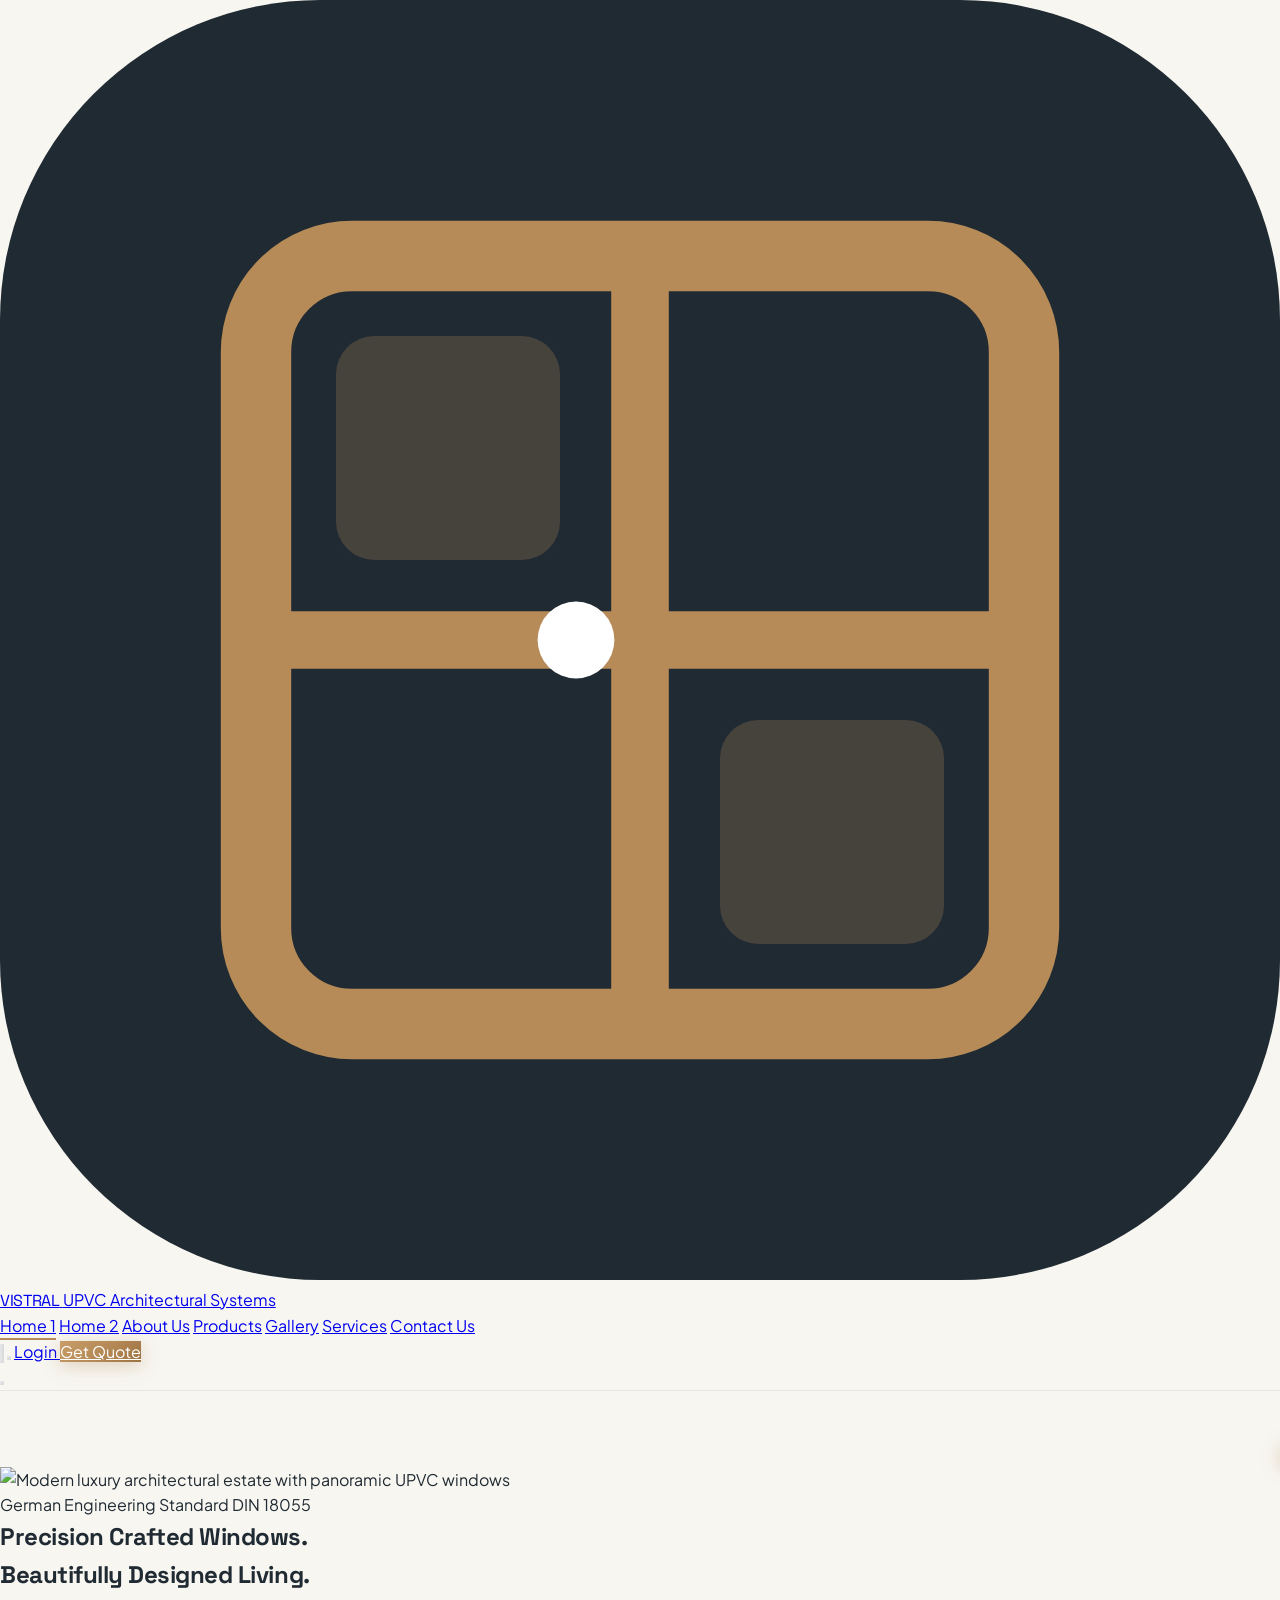
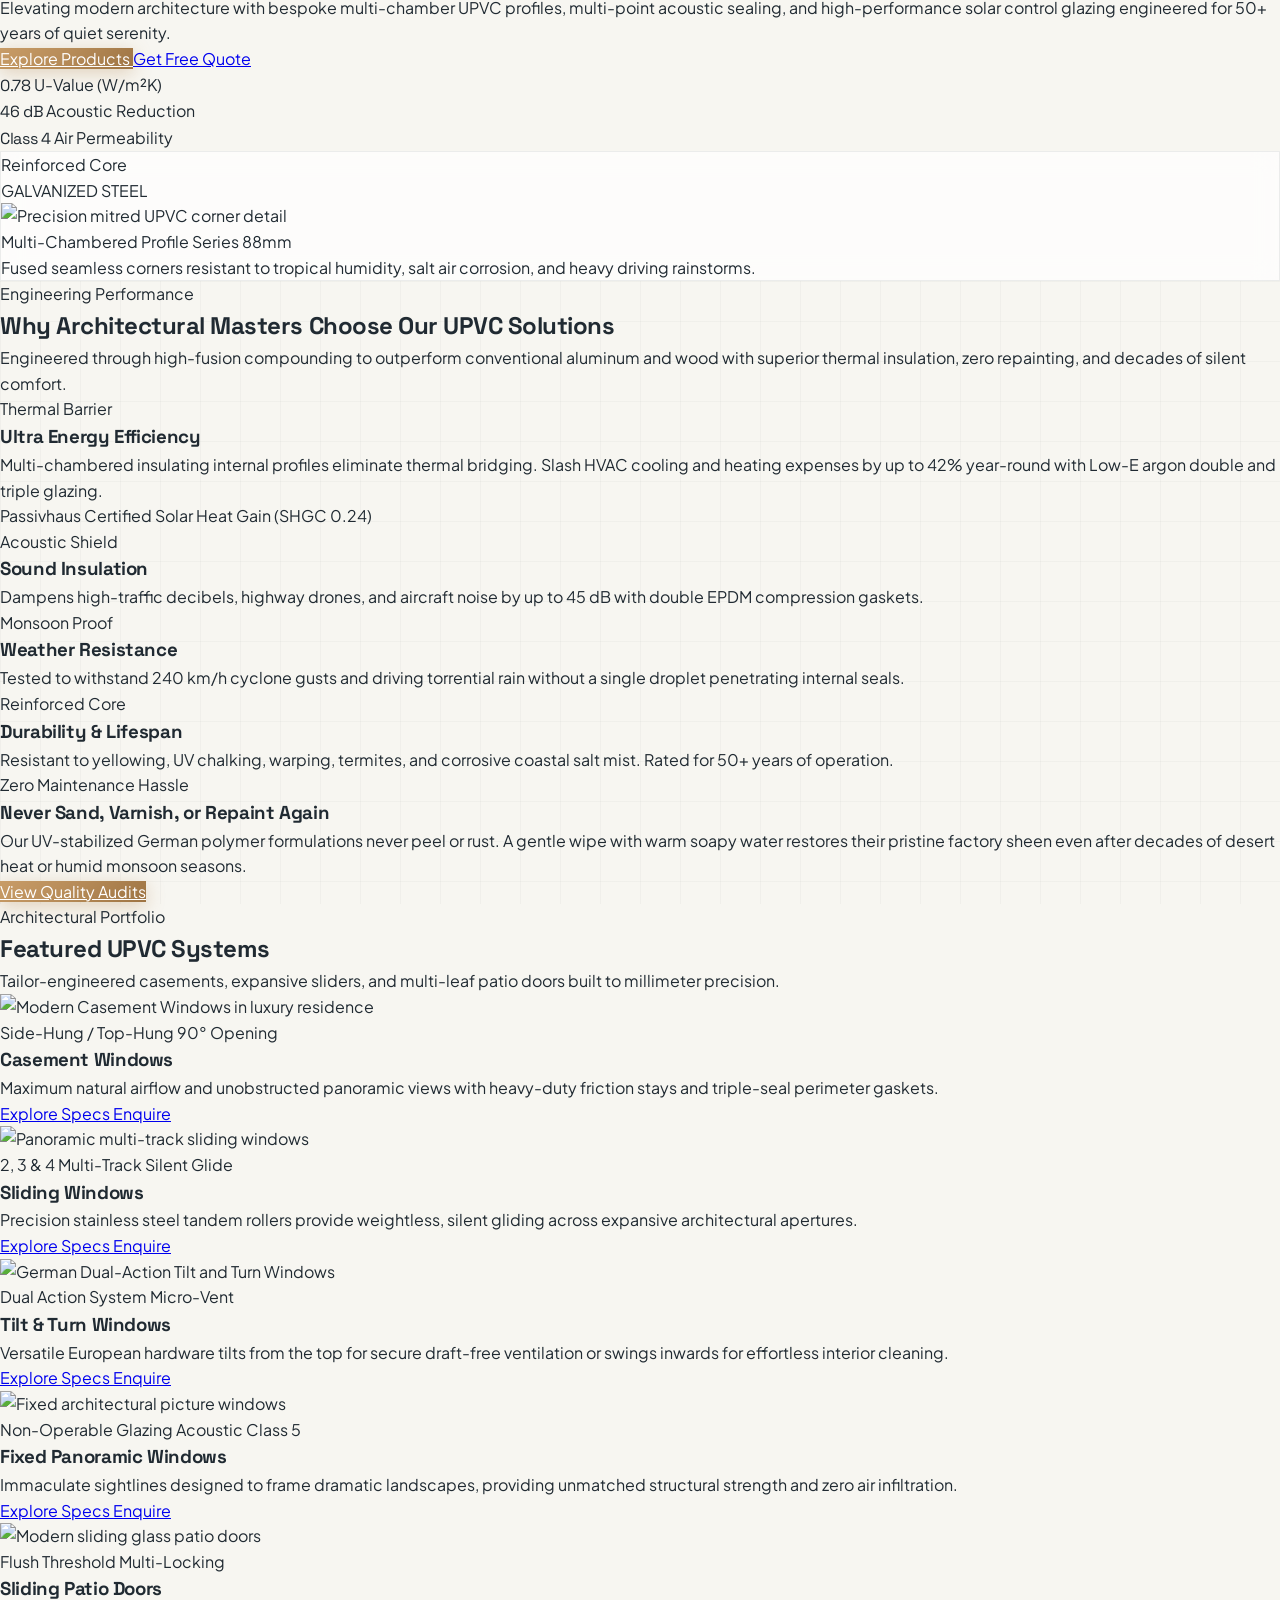
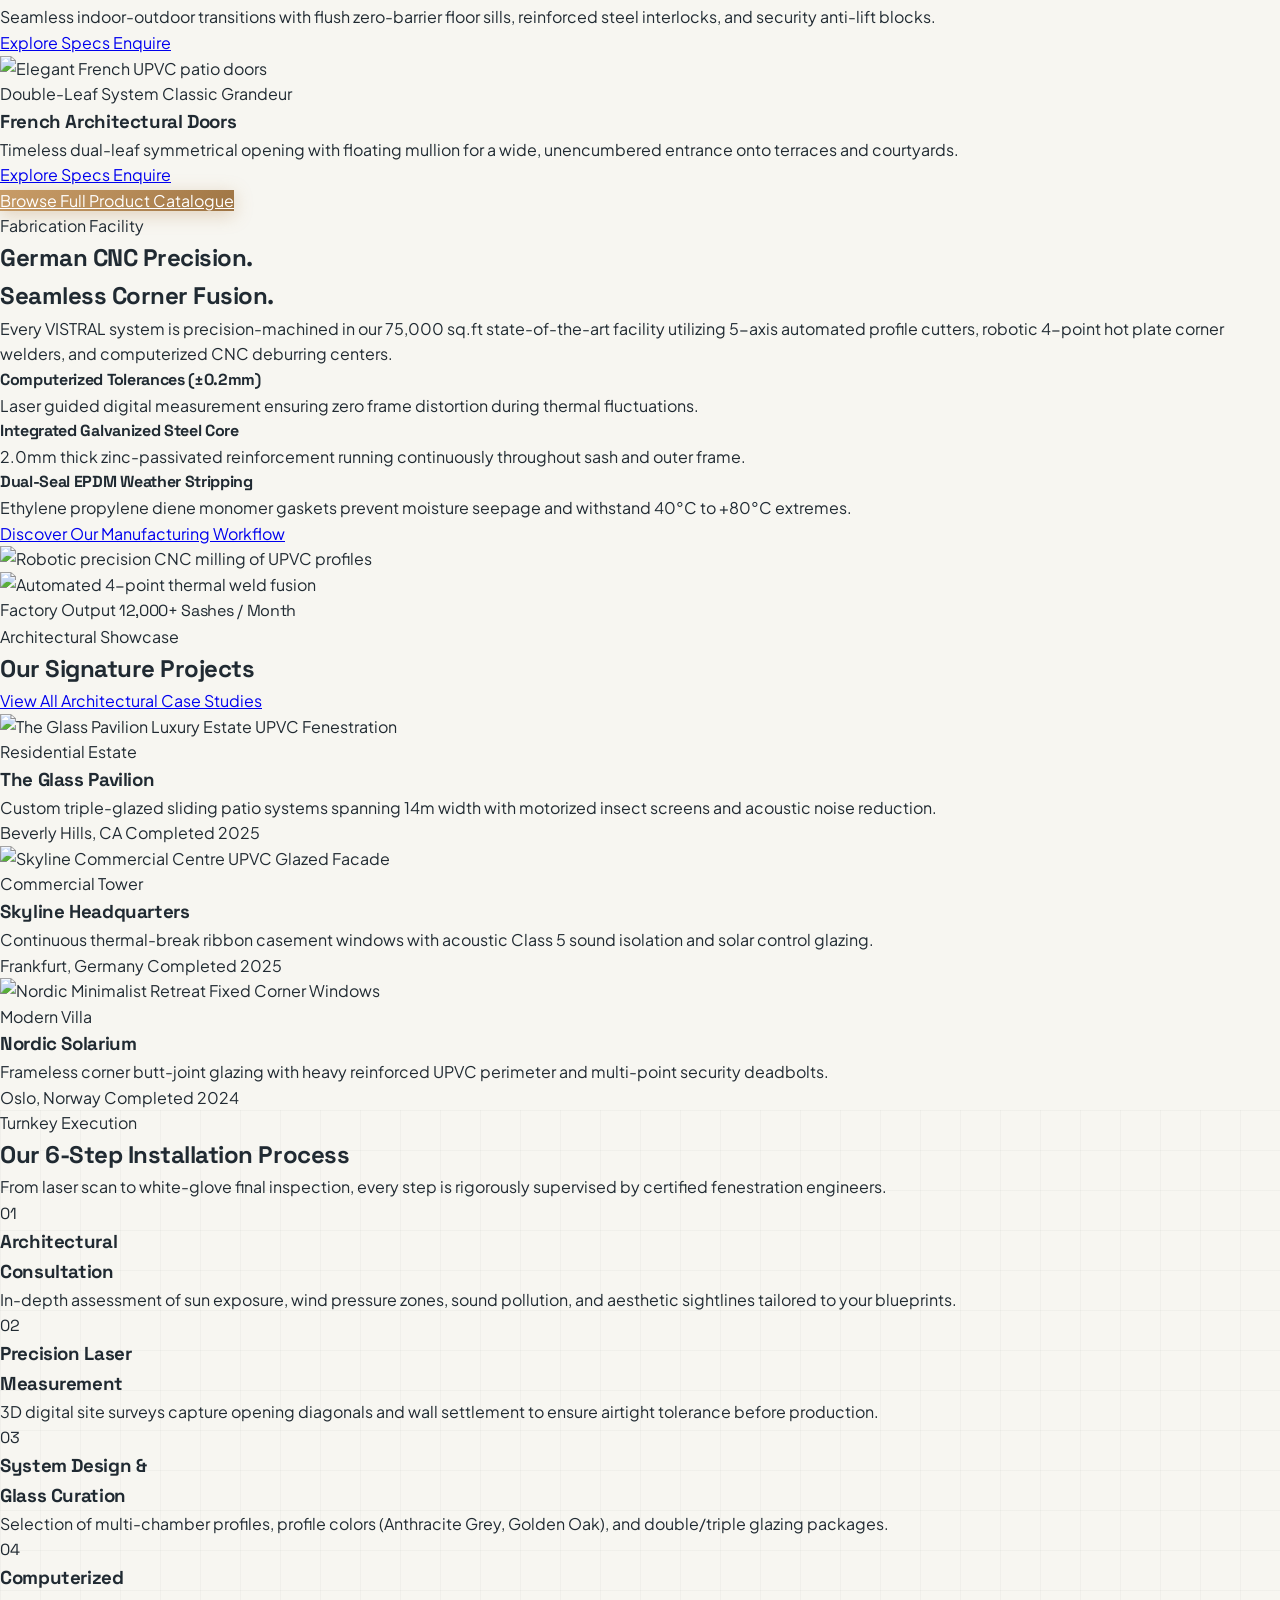
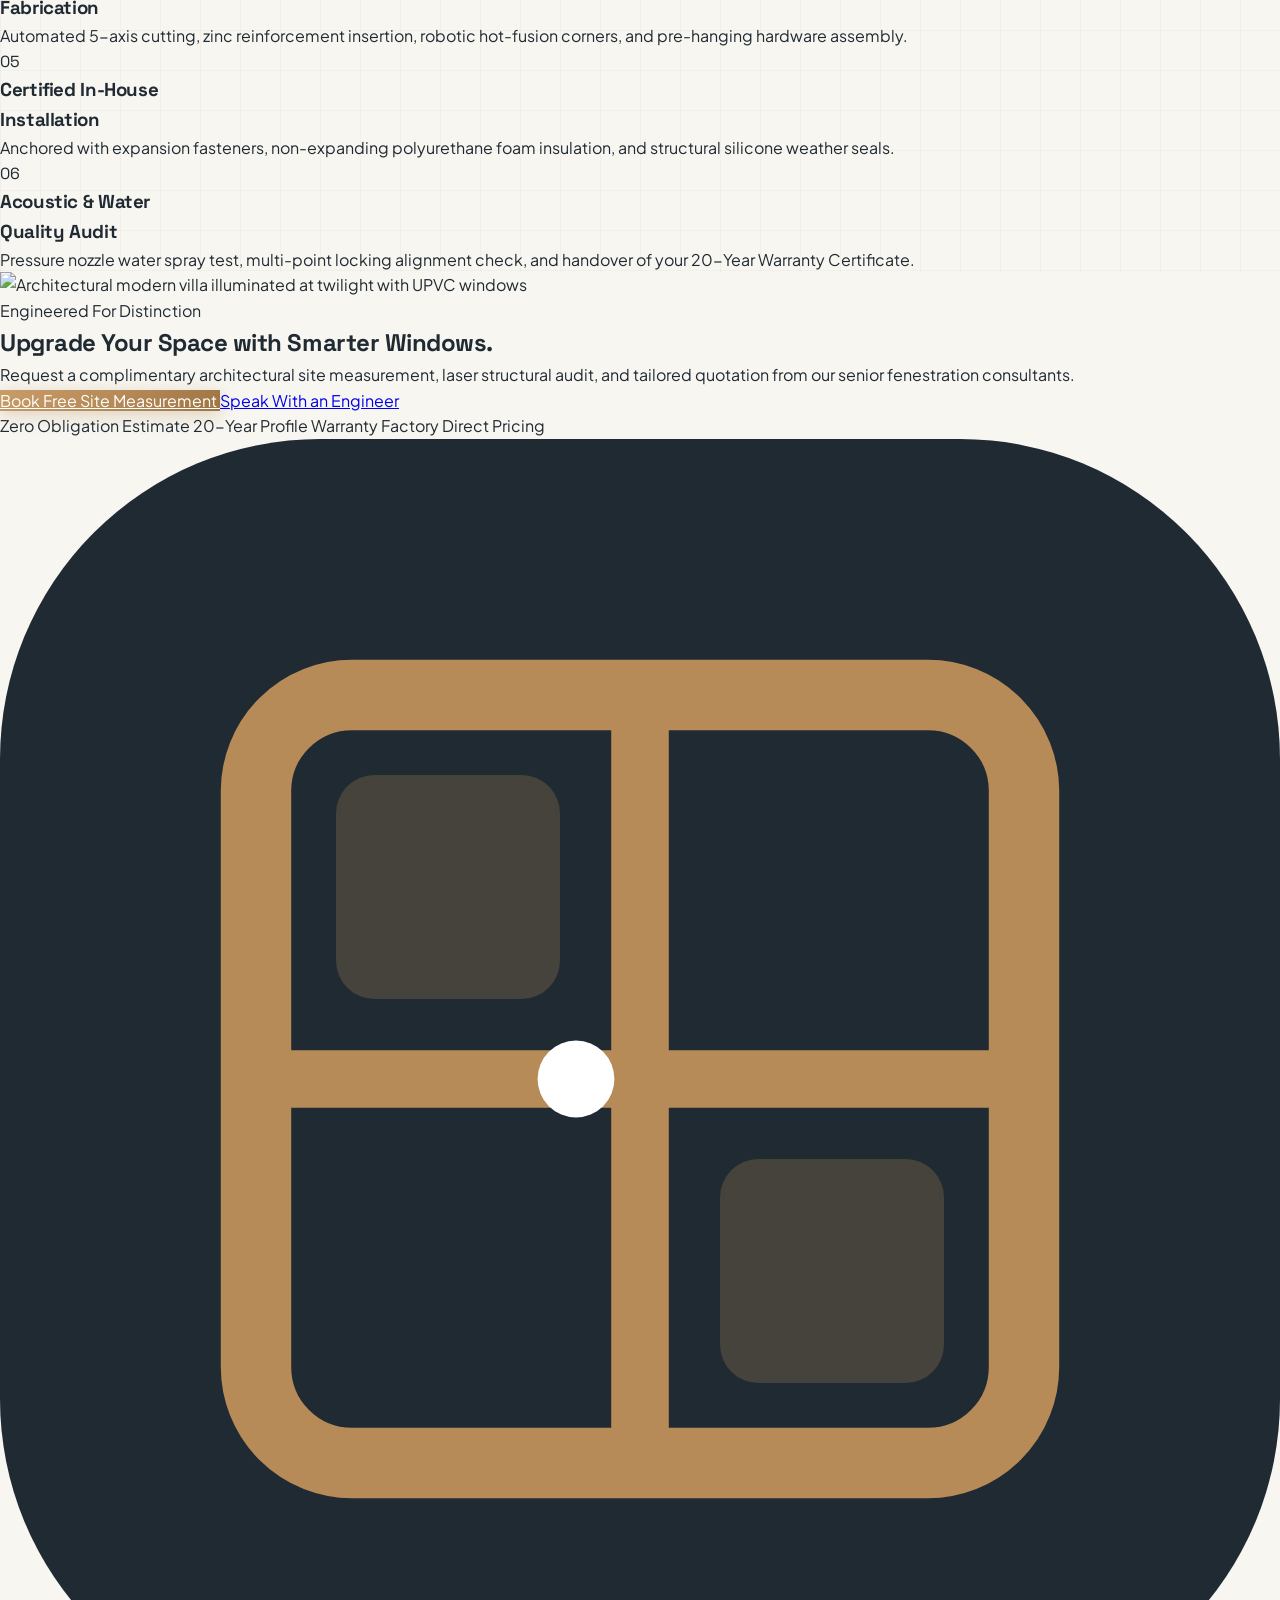
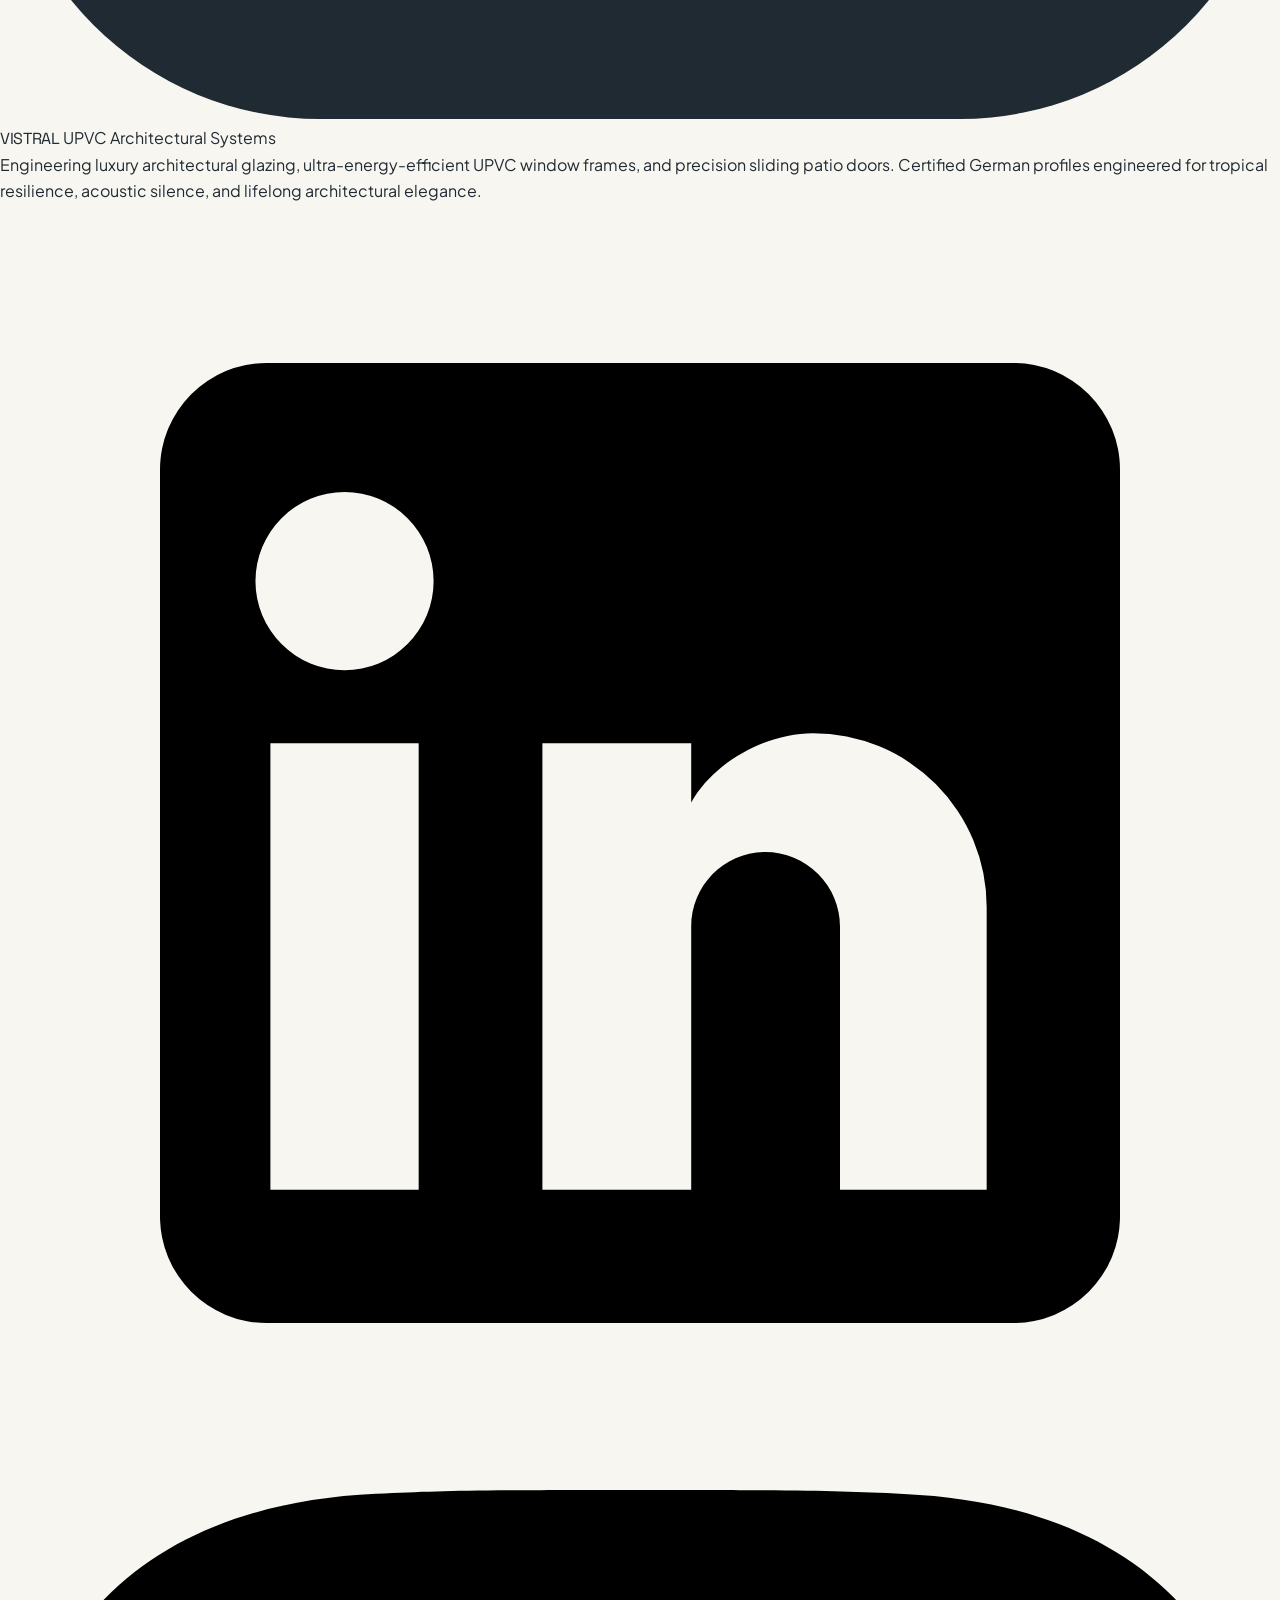
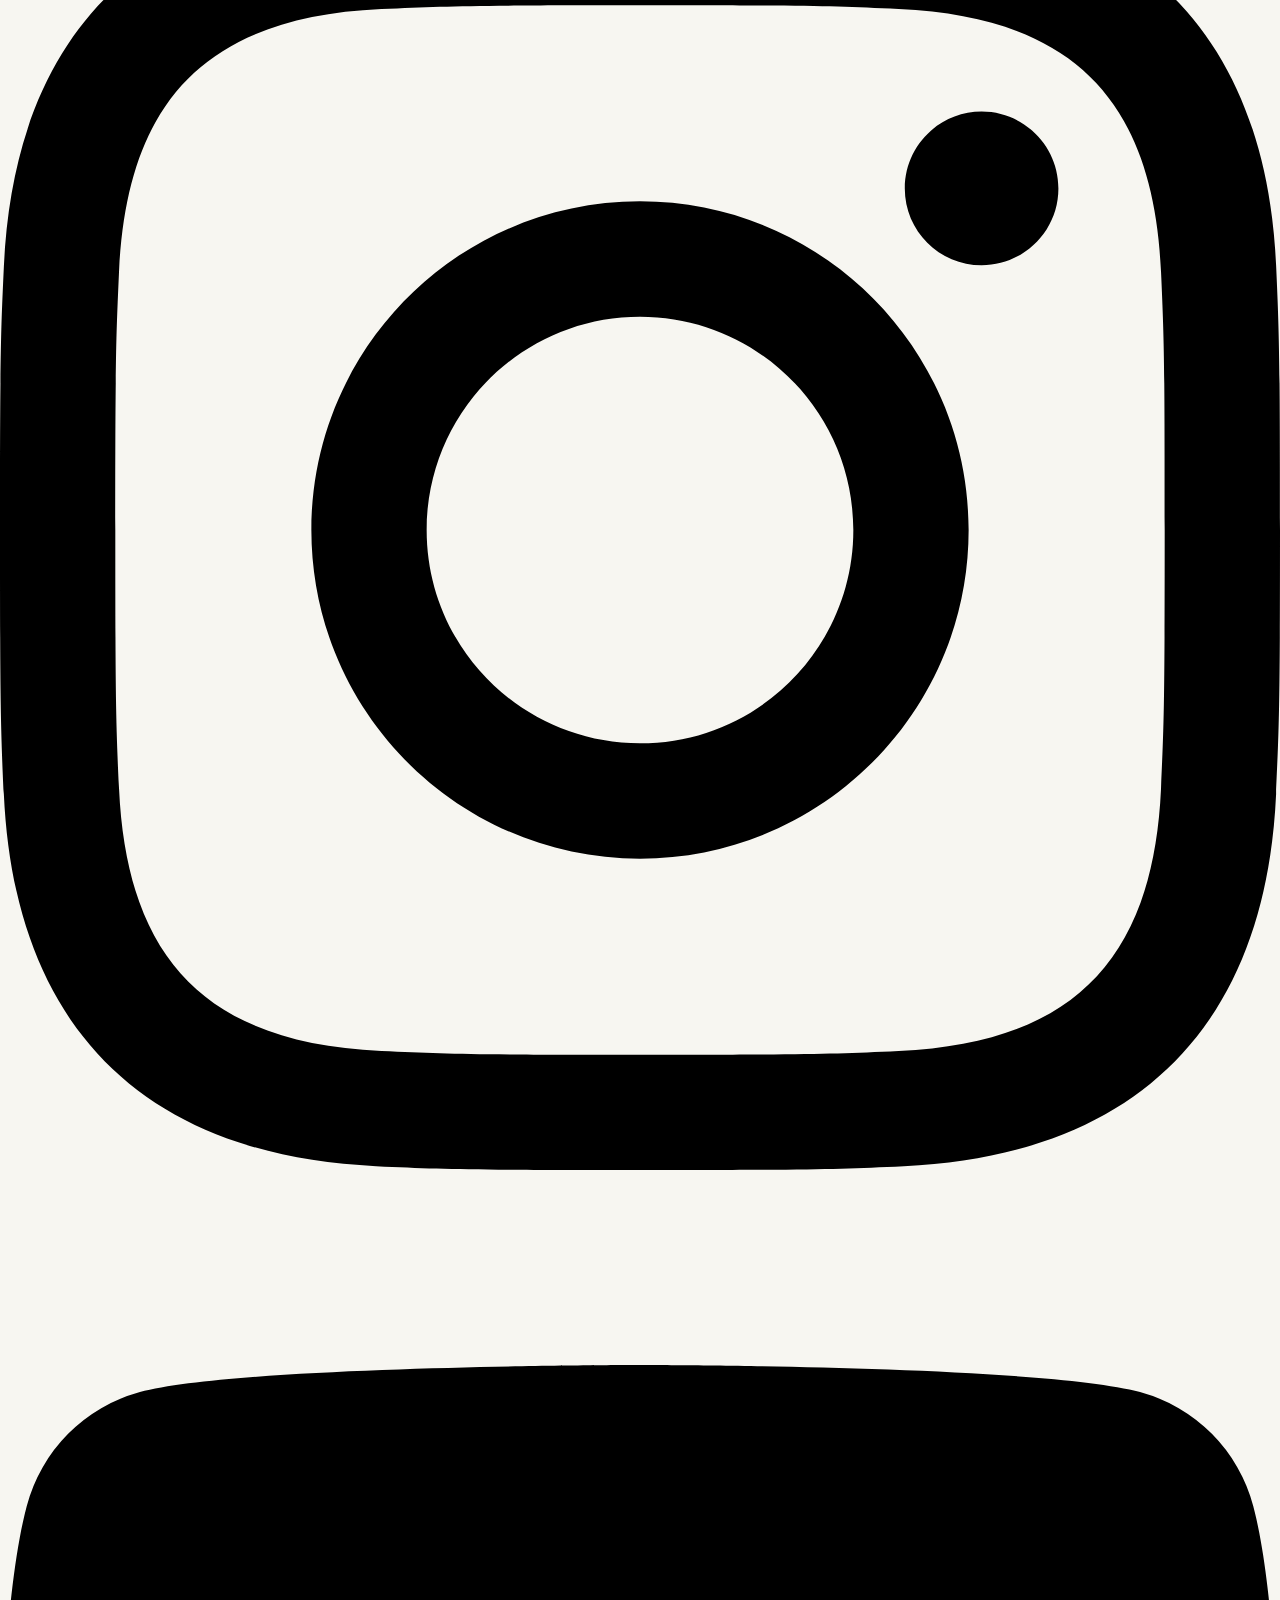
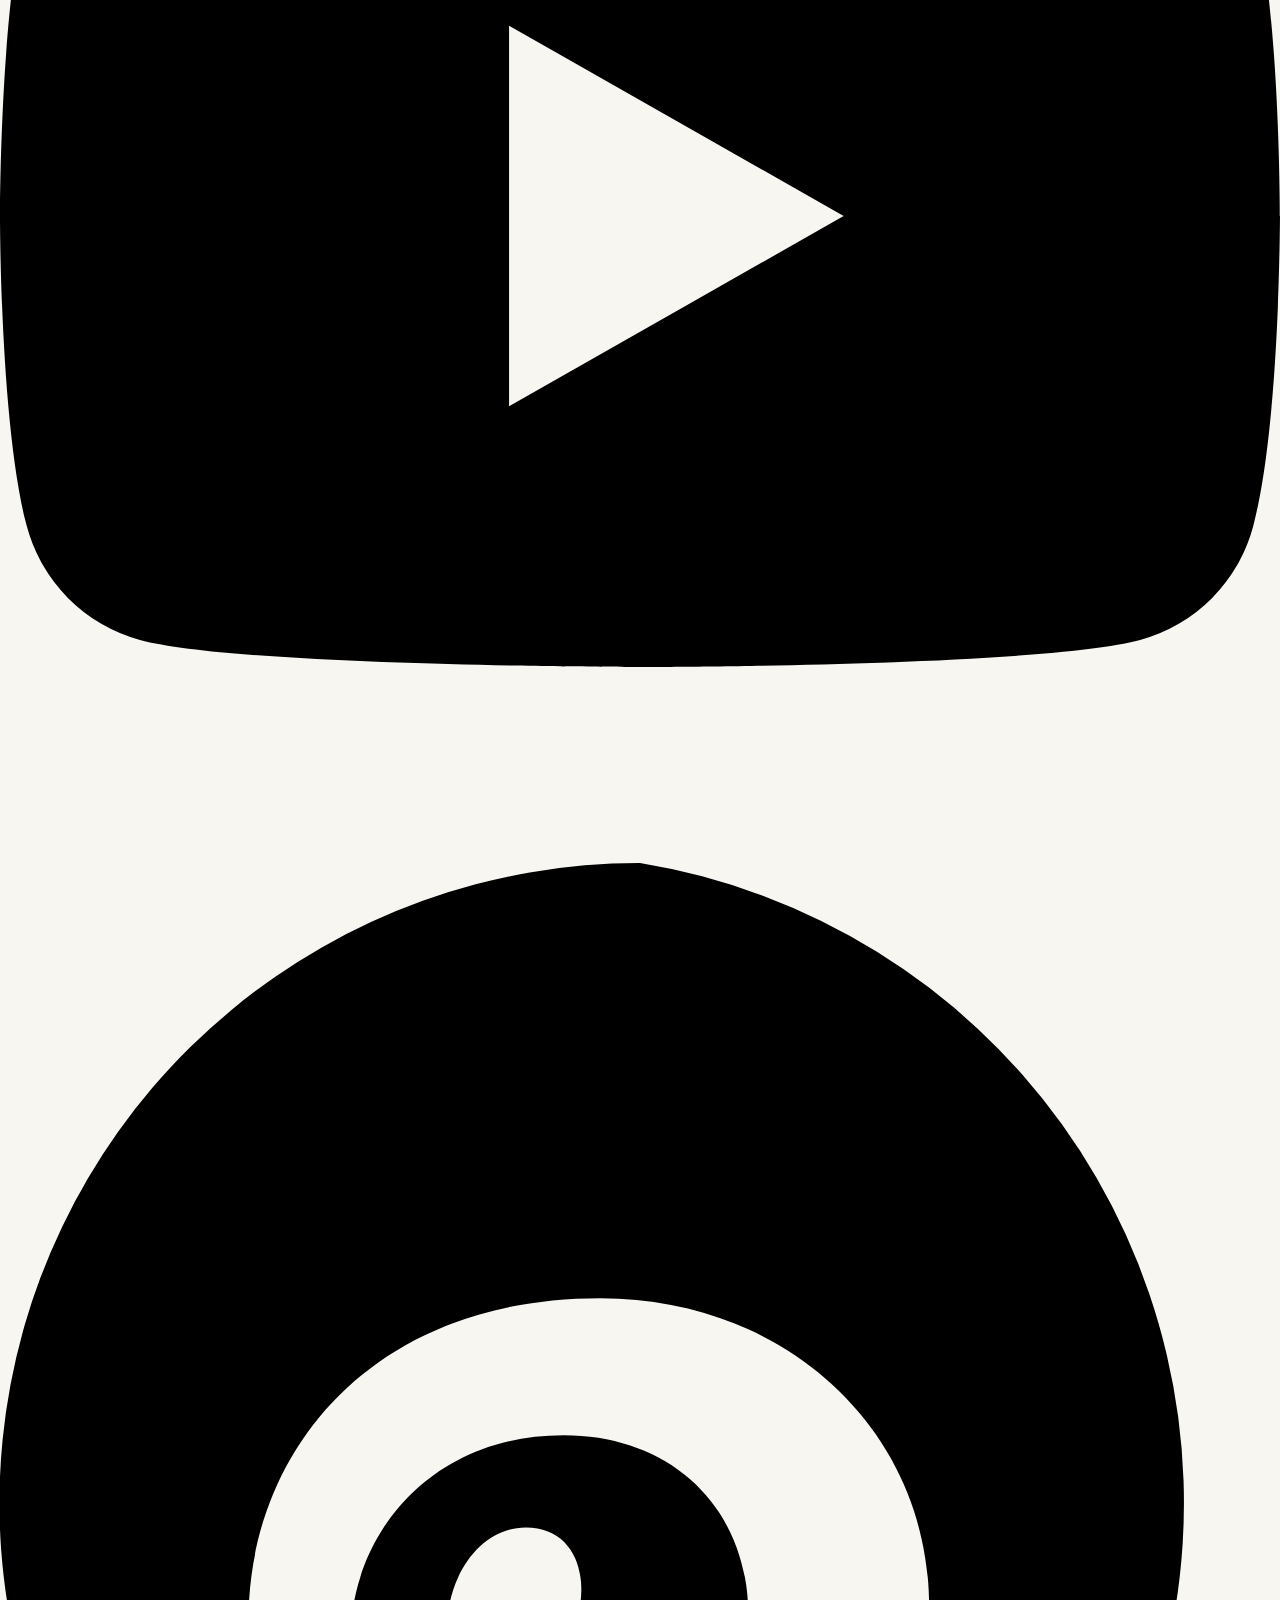
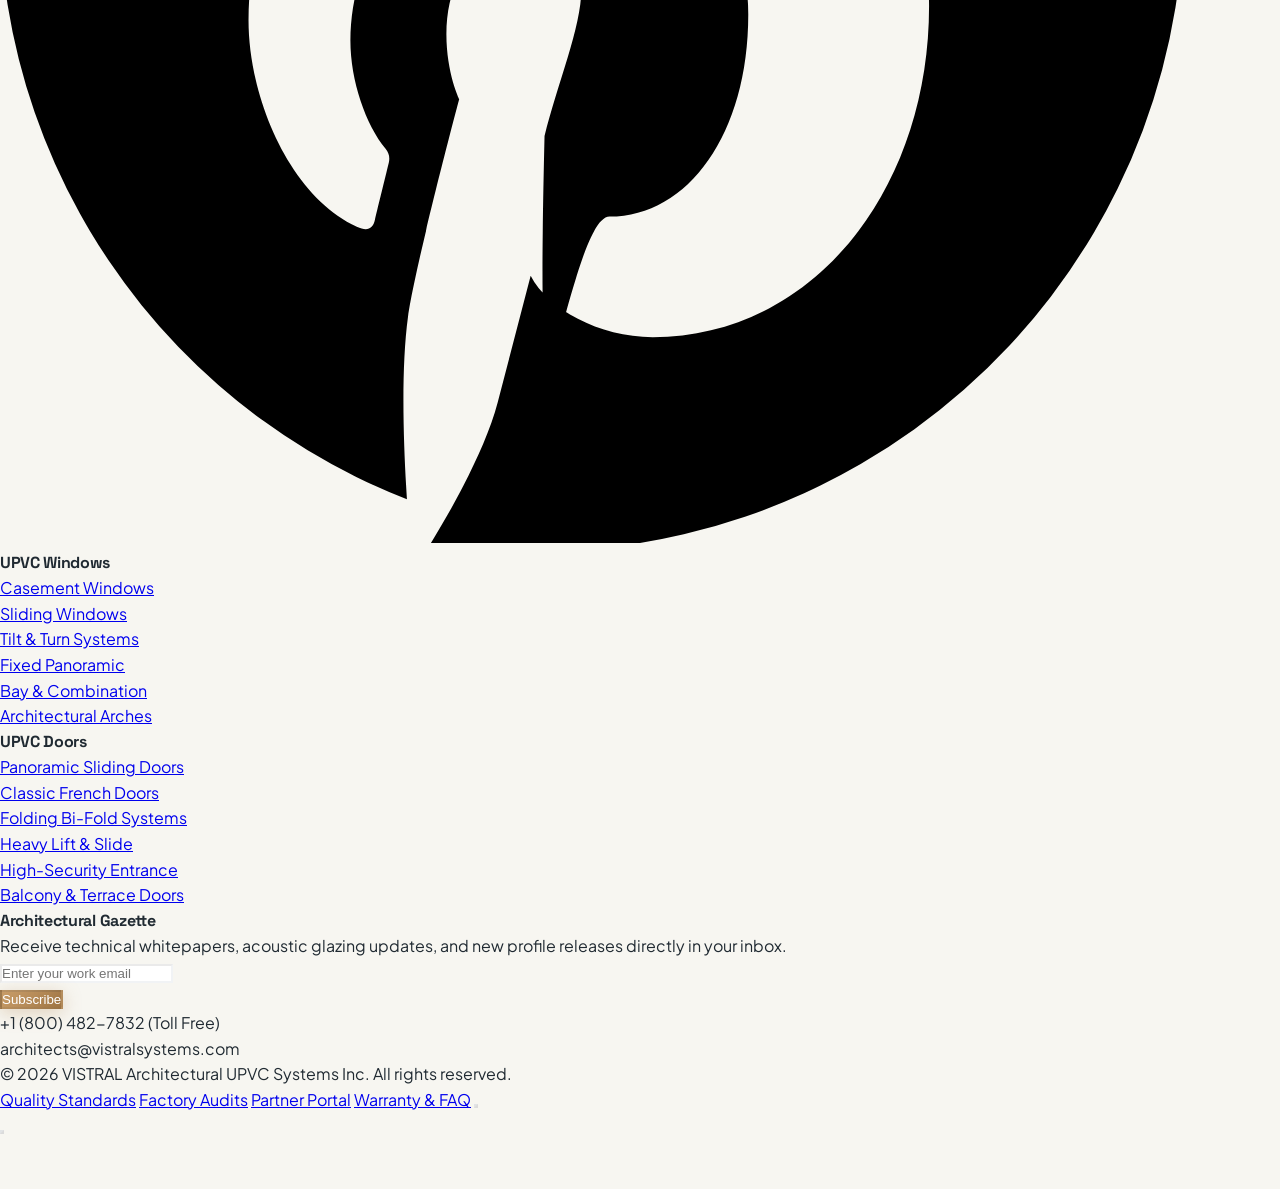
==== commit bbb44336: "corrections" ====
--- a/index.html
+++ b/index.html
@@ -80,12 +80,12 @@
         <img src="assets/logo.svg" alt="VISTRAL Logo" class="w-8 h-8 sm:w-9 sm:h-9 transform group-hover:rotate-6 transition-transform">
         <div class="flex flex-col">
           <span class="font-display font-bold text-xl sm:text-2xl tracking-tight text-charcoal dark:text-white uppercase leading-none">VISTRAL</span>
-          <span class="text-[9px] sm:text-[10px] tracking-[0.25em] text-bronze uppercase font-semibold">UPVC Systems</span>
+          <span class="text-[8px] sm:text-[9px] xl:text-[10px] tracking-[0.2em] text-bronze uppercase font-semibold whitespace-nowrap">UPVC Architectural Systems</span>
         </div>
       </a>
 
-      <!-- Desktop Navigation Links (Responsive Spacing: never wraps at 1024px) -->
-      <nav class="hidden lg:flex items-center space-x-3 xl:space-x-6 2xl:space-x-7 rtl:space-x-reverse flex-shrink-0">
+      <!-- Desktop Navigation Links (Responsive Spacing: visible from 1280px+) -->
+      <nav class="hidden xl:flex items-center space-x-6 2xl:space-x-7 rtl:space-x-reverse flex-shrink-0">
         <a href="index.html" class="nav-link text-xs xl:text-sm uppercase tracking-wider whitespace-nowrap transition-colors duration-200 text-bronze font-bold active">Home 1</a>
 <a href="home-2.html" class="nav-link text-xs xl:text-sm uppercase tracking-wider whitespace-nowrap transition-colors duration-200 text-charcoal/80 dark:text-stone-300 hover:text-bronze dark:hover:text-bronze">Home 2</a>
 <a href="about.html" class="nav-link text-xs xl:text-sm uppercase tracking-wider whitespace-nowrap transition-colors duration-200 text-charcoal/80 dark:text-stone-300 hover:text-bronze dark:hover:text-bronze">About Us</a>
@@ -97,7 +97,7 @@
       </nav>
 
       <!-- Utility Controls & Actions -->
-      <div class="hidden lg:flex items-center space-x-2 xl:space-x-3 rtl:space-x-reverse flex-shrink-0">
+      <div class="hidden xl:flex items-center space-x-2 xl:space-x-3 rtl:space-x-reverse flex-shrink-0">
         <!-- RTL Toggle Icon -->
         <button class="rtl-toggle p-2 rounded-full border border-charcoal/15 dark:border-white/15 hover:border-bronze transition-all text-charcoal dark:text-stone-200 hover:text-bronze flex items-center justify-center" title="Toggle Layout Direction (LTR / RTL)" aria-label="Toggle Layout Direction">
           <svg class="w-4 h-4 fill-none stroke-current stroke-2" viewBox="0 0 24 24" stroke-linecap="round" stroke-linejoin="round">
@@ -122,8 +122,8 @@
         </a>
       </div>
 
-      <!-- Mobile / Tablet Controls (< 1024px) -->
-      <div class="flex items-center lg:hidden">
+      <!-- Mobile / Tablet Controls (< 1280px, including 1024px) -->
+      <div class="flex items-center xl:hidden">
         <button id="mobileMenuToggle" class="p-2 rounded-lg border border-charcoal/20 dark:border-white/20 text-charcoal dark:text-white" aria-label="Open Navigation">
           <i data-lucide="menu" class="w-6 h-6"></i>
         </button>
@@ -138,7 +138,7 @@
   <div id="mobileMenuBackdrop" class="fixed inset-0 bg-black/60 z-50 opacity-0 pointer-events-none transition-opacity duration-300"></div>
 
   <!-- Mobile Navigation Drawer -->
-  <div id="mobileMenuDrawer" class="invisible fixed top-0 right-0 rtl:right-auto rtl:left-0 w-80 max-w-[85%] h-full bg-ivory dark:bg-[#182029] z-50 shadow-2xl transform translate-x-full rtl:-translate-x-full transition-transform duration-300 ease-in-out p-6 flex flex-col justify-between overflow-y-auto">
+  <div id="mobileMenuDrawer" class="invisible fixed top-0 right-0 rtl:right-auto rtl:left-0 w-80 max-w-[85%] h-full bg-ivory dark:bg-[#182029] z-50 shadow-2xl transition-transform duration-300 ease-in-out p-6 flex flex-col justify-between overflow-y-auto">
     <div>
       <div class="flex items-center justify-between pb-6 border-b border-charcoal/10 dark:border-white/10">
         <div class="flex items-center space-x-2.5 rtl:space-x-reverse">
@@ -253,25 +253,25 @@
         </div>
 
         <!-- Floating Architectural Detail Card (Editorial Layer) -->
-        <div class="lg:col-span-4 hidden lg:block" data-aos="fade-left">
-          <div class="relative glass-card p-6 rounded-2xl border border-white/20 shadow-2xl space-y-4 animate-float-slow">
-            <div class="flex items-center justify-between text-white">
+        <div class="lg:col-span-4 w-full max-w-md mx-auto lg:max-w-none mt-8 lg:mt-0" data-aos="fade-up">
+          <div class="relative glass-card bg-white/85 dark:bg-[#182029]/85 backdrop-blur-md p-5 sm:p-6 rounded-2xl border border-charcoal/10 dark:border-white/15 shadow-2xl space-y-4 animate-float-slow">
+            <div class="flex items-center justify-between text-charcoal dark:text-white">
               <div class="flex items-center space-x-2 rtl:space-x-reverse">
-                <i data-lucide="shield-check" class="w-5 h-5 text-bronze"></i>
-                <span class="text-xs uppercase font-bold tracking-wider">Reinforced Core</span>
-              </div>
-              <span class="px-2 py-0.5 rounded bg-bronze/30 text-[10px] text-bronze-100 font-mono font-bold">GALVANIZED STEEL</span>
+                <i data-lucide="shield-check" class="w-5 h-5 text-bronze dark:text-bronze-400"></i>
+                <span class="text-xs uppercase font-extrabold tracking-wider text-charcoal dark:text-white">Reinforced Core</span>
+              </div>
+              <span class="px-2.5 py-1 rounded bg-bronze/15 dark:bg-bronze/30 text-[10px] text-bronze-800 dark:text-bronze-200 border border-bronze/30 font-mono font-bold tracking-wider">GALVANIZED STEEL</span>
             </div>
             <div class="rounded-xl overflow-hidden aspect-[4/3] relative">
               <img src="https://images.unsplash.com/photo-1541123437800-1bb1317badc2?auto=format&fit=crop&w=800&q=80" 
                    alt="Precision mitred UPVC corner detail" 
                    class="w-full h-full object-cover">
-              <div class="absolute bottom-2 left-2 right-2 bg-charcoal/80 backdrop-blur-md px-3 py-1.5 rounded text-[11px] text-white flex justify-between">
-                <span>Multi-Chambered Profile</span>
-                <span class="text-bronze font-bold">Series 88mm</span>
-              </div>
-            </div>
-            <p class="text-xs text-stone-200 leading-normal">
+              <div class="absolute bottom-2 left-2 right-2 bg-charcoal/90 backdrop-blur-md px-3 py-1.5 rounded text-[11px] text-white flex justify-between items-center border border-white/10">
+                <span class="font-medium">Multi-Chambered Profile</span>
+                <span class="text-bronze-300 font-bold">Series 88mm</span>
+              </div>
+            </div>
+            <p class="text-xs text-charcoal/85 dark:text-stone-300 font-medium leading-relaxed">
               Fused seamless corners resistant to tropical humidity, salt air corrosion, and heavy driving rainstorms.
             </p>
           </div>
@@ -301,60 +301,66 @@
         <!-- Creative Non-Ordinary Layout: Asymmetrical Feature Bento Grid -->
         <div class="grid grid-cols-1 md:grid-cols-3 lg:grid-cols-4 gap-6">
           <!-- Item 1: Energy Efficiency (Hero Box) -->
-          <div class="md:col-span-2 lg:col-span-2 p-8 rounded-3xl bg-white dark:bg-[#182029] border border-charcoal/10 dark:border-white/10 relative overflow-hidden group shadow-lg" data-aos="fade-up">
+          <div class="md:col-span-3 lg:col-span-2 p-8 rounded-3xl bg-white dark:bg-[#182029] border border-charcoal/10 dark:border-white/10 relative overflow-hidden group shadow-lg" data-aos="fade-up">
             <div class="absolute -right-8 -bottom-8 w-44 h-44 rounded-full bg-bronze/10 filter blur-2xl group-hover:bg-bronze/20 transition-all"></div>
             <div class="w-14 h-14 rounded-2xl bg-bronze/15 flex items-center justify-center text-bronze mb-6">
               <i data-lucide="zap-off" class="w-7 h-7"></i>
             </div>
             <span class="text-xs font-mono font-bold text-bronze uppercase tracking-wider">Thermal Barrier</span>
             <h3 class="font-display text-2xl font-bold mt-2 mb-3 text-charcoal dark:text-white">Ultra Energy Efficiency</h3>
-            <p class="text-sm text-charcoal/70 dark:text-stone-300 leading-relaxed max-w-md">
+            <p class="text-sm text-charcoal/70 dark:text-stone-300 leading-relaxed max-w-md md:max-w-xl lg:max-w-md">
               Multi-chambered insulating internal profiles eliminate thermal bridging. Slash HVAC cooling and heating expenses by up to 42% year-round with Low-E argon double and triple glazing.
             </p>
-            <div class="mt-6 flex items-center space-x-4 text-xs font-semibold text-charcoal/80 dark:text-stone-200 rtl:space-x-reverse">
+            <div class="mt-6 flex flex-wrap items-center gap-4 text-xs font-semibold text-charcoal/80 dark:text-stone-200 rtl:space-x-reverse">
               <span class="flex items-center"><i data-lucide="check-circle-2" class="w-4 h-4 text-bronze mr-1 rtl:ml-1"></i> Passivhaus Certified</span>
               <span class="flex items-center"><i data-lucide="check-circle-2" class="w-4 h-4 text-bronze mr-1 rtl:ml-1"></i> Solar Heat Gain (SHGC 0.24)</span>
             </div>
           </div>
 
           <!-- Item 2: Sound Insulation -->
-          <div class="p-8 rounded-3xl bg-white dark:bg-[#182029] border border-charcoal/10 dark:border-white/10 relative group shadow-lg" data-aos="fade-up" data-aos-delay="100">
-            <div class="w-14 h-14 rounded-2xl bg-charcoal text-white dark:bg-stone-800 flex items-center justify-center mb-6">
-              <i data-lucide="volume-x" class="w-7 h-7 text-bronze"></i>
-            </div>
-            <span class="text-xs font-mono font-bold text-bronze uppercase tracking-wider">Acoustic Shield</span>
-            <h3 class="font-display text-xl font-bold mt-2 mb-3 text-charcoal dark:text-white">Sound Insulation</h3>
-            <p class="text-sm text-charcoal/70 dark:text-stone-300 leading-relaxed">
-              Dampens high-traffic decibels, highway drones, and aircraft noise by up to 45 dB with double EPDM compression gaskets.
-            </p>
+          <div class="md:col-span-1 lg:col-span-1 p-6 sm:p-8 rounded-3xl bg-white dark:bg-[#182029] border border-charcoal/10 dark:border-white/10 relative group shadow-lg flex flex-col justify-between" data-aos="fade-up" data-aos-delay="100">
+            <div>
+              <div class="w-14 h-14 rounded-2xl bg-charcoal text-white dark:bg-stone-800 flex items-center justify-center mb-6">
+                <i data-lucide="volume-x" class="w-7 h-7 text-bronze"></i>
+              </div>
+              <span class="text-xs font-mono font-bold text-bronze uppercase tracking-wider">Acoustic Shield</span>
+              <h3 class="font-display text-xl font-bold mt-2 mb-3 text-charcoal dark:text-white">Sound Insulation</h3>
+              <p class="text-sm text-charcoal/70 dark:text-stone-300 leading-relaxed">
+                Dampens high-traffic decibels, highway drones, and aircraft noise by up to 45 dB with double EPDM compression gaskets.
+              </p>
+            </div>
           </div>
 
           <!-- Item 3: Weather Resistance -->
-          <div class="p-8 rounded-3xl bg-white dark:bg-[#182029] border border-charcoal/10 dark:border-white/10 relative group shadow-lg" data-aos="fade-up" data-aos-delay="200">
-            <div class="w-14 h-14 rounded-2xl bg-bronze/15 flex items-center justify-center text-bronze mb-6">
-              <i data-lucide="cloud-lightning" class="w-7 h-7"></i>
-            </div>
-            <span class="text-xs font-mono font-bold text-bronze uppercase tracking-wider">Monsoon Proof</span>
-            <h3 class="font-display text-xl font-bold mt-2 mb-3 text-charcoal dark:text-white">Weather Resistance</h3>
-            <p class="text-sm text-charcoal/70 dark:text-stone-300 leading-relaxed">
-              Tested to withstand 240 km/h cyclone gusts and driving torrential rain without a single droplet penetrating internal seals.
-            </p>
+          <div class="md:col-span-1 lg:col-span-1 p-6 sm:p-8 rounded-3xl bg-white dark:bg-[#182029] border border-charcoal/10 dark:border-white/10 relative group shadow-lg flex flex-col justify-between" data-aos="fade-up" data-aos-delay="200">
+            <div>
+              <div class="w-14 h-14 rounded-2xl bg-bronze/15 flex items-center justify-center text-bronze mb-6">
+                <i data-lucide="cloud-lightning" class="w-7 h-7"></i>
+              </div>
+              <span class="text-xs font-mono font-bold text-bronze uppercase tracking-wider">Monsoon Proof</span>
+              <h3 class="font-display text-xl font-bold mt-2 mb-3 text-charcoal dark:text-white">Weather Resistance</h3>
+              <p class="text-sm text-charcoal/70 dark:text-stone-300 leading-relaxed">
+                Tested to withstand 240 km/h cyclone gusts and driving torrential rain without a single droplet penetrating internal seals.
+              </p>
+            </div>
           </div>
 
           <!-- Item 4: Structural Durability -->
-          <div class="p-8 rounded-3xl bg-white dark:bg-[#182029] border border-charcoal/10 dark:border-white/10 relative group shadow-lg" data-aos="fade-up" data-aos-delay="300">
-            <div class="w-14 h-14 rounded-2xl bg-bronze/15 flex items-center justify-center text-bronze mb-6">
-              <i data-lucide="hammer" class="w-7 h-7"></i>
-            </div>
-            <span class="text-xs font-mono font-bold text-bronze uppercase tracking-wider">Reinforced Core</span>
-            <h3 class="font-display text-xl font-bold mt-2 mb-3 text-charcoal dark:text-white">Durability & Lifespan</h3>
-            <p class="text-sm text-charcoal/70 dark:text-stone-300 leading-relaxed">
-              Resistant to yellowing, UV chalking, warping, termites, and corrosive coastal salt mist. Rated for 50+ years of operation.
-            </p>
+          <div class="md:col-span-1 lg:col-span-1 p-6 sm:p-8 rounded-3xl bg-white dark:bg-[#182029] border border-charcoal/10 dark:border-white/10 relative group shadow-lg flex flex-col justify-between" data-aos="fade-up" data-aos-delay="300">
+            <div>
+              <div class="w-14 h-14 rounded-2xl bg-bronze/15 flex items-center justify-center text-bronze mb-6">
+                <i data-lucide="hammer" class="w-7 h-7"></i>
+              </div>
+              <span class="text-xs font-mono font-bold text-bronze uppercase tracking-wider">Reinforced Core</span>
+              <h3 class="font-display text-xl font-bold mt-2 mb-3 text-charcoal dark:text-white">Durability & Lifespan</h3>
+              <p class="text-sm text-charcoal/70 dark:text-stone-300 leading-relaxed">
+                Resistant to yellowing, UV chalking, warping, termites, and corrosive coastal salt mist. Rated for 50+ years of operation.
+              </p>
+            </div>
           </div>
 
           <!-- Item 5: Low Maintenance (Wide Box) -->
-          <div class="md:col-span-2 lg:col-span-3 p-8 rounded-3xl bg-charcoal text-white dark:bg-[#182029] border border-bronze/20 relative overflow-hidden group shadow-xl flex flex-col md:flex-row items-center justify-between gap-6" data-aos="fade-up" data-aos-delay="400">
+          <div class="md:col-span-3 lg:col-span-3 p-8 rounded-3xl bg-charcoal text-white dark:bg-[#182029] border border-bronze/20 relative overflow-hidden group shadow-xl flex flex-col md:flex-row items-center justify-between gap-6" data-aos="fade-up" data-aos-delay="400">
             <div class="space-y-3 max-w-xl">
               <span class="text-xs font-mono font-bold text-bronze uppercase tracking-wider">Zero Maintenance Hassle</span>
               <h3 class="font-display text-2xl font-bold text-white">Never Sand, Varnish, or Repaint Again</h3>
@@ -626,25 +632,25 @@
           </div>
 
           <!-- Creative Overlapping Images Composition -->
-          <div class="lg:col-span-6 relative" data-aos="fade-left">
-            <div class="relative z-10 rounded-3xl overflow-hidden shadow-2xl border-4 border-white dark:border-[#182029] max-w-[90%]">
+          <div class="lg:col-span-6 relative mt-8 lg:mt-0 pb-6 sm:pb-8" data-aos="fade-left">
+            <div class="relative z-10 rounded-2xl sm:rounded-3xl overflow-hidden shadow-xl sm:shadow-2xl border-2 sm:border-4 border-white dark:border-[#182029] w-[82%] sm:max-w-[90%]">
               <img src="https://images.unsplash.com/photo-1581092160607-ee22621dd758?auto=format&fit=crop&w=900&q=80" 
                    alt="Robotic precision CNC milling of UPVC profiles" 
                    class="w-full h-auto object-cover">
             </div>
 
-            <div class="absolute -bottom-8 -right-4 w-2/3 rounded-2xl overflow-hidden shadow-2xl border-4 border-white dark:border-[#182029] z-20 hidden sm:block">
+            <div class="absolute bottom-2 right-0 sm:-bottom-8 sm:-right-4 w-[55%] sm:w-2/3 rounded-xl sm:rounded-2xl overflow-hidden shadow-xl sm:shadow-2xl border-2 sm:border-4 border-white dark:border-[#182029] z-20 block">
               <img src="https://images.unsplash.com/photo-1581091226825-a6a2a5aee158?auto=format&fit=crop&w=700&q=80" 
                    alt="Automated 4-point thermal weld fusion" 
                    class="w-full h-auto object-cover">
             </div>
 
             <!-- Floating Metric Badge -->
-            <div class="absolute top-8 -left-6 z-30 bg-charcoal text-white px-5 py-3 rounded-2xl shadow-xl border border-bronze/30 hidden sm:flex items-center space-x-3 rtl:space-x-reverse">
-              <div class="w-3 h-3 rounded-full bg-emerald-400 animate-pulse"></div>
+            <div class="absolute top-3 left-3 sm:top-8 sm:-left-6 z-30 bg-charcoal/95 backdrop-blur-md text-white px-3.5 py-2 sm:px-5 sm:py-3 rounded-xl sm:rounded-2xl shadow-xl border border-bronze/30 flex items-center space-x-2.5 sm:space-x-3 rtl:space-x-reverse">
+              <div class="w-2.5 h-2.5 sm:w-3 sm:h-3 rounded-full bg-emerald-400 animate-pulse flex-shrink-0"></div>
               <div>
-                <span class="block text-xs uppercase text-stone-400 font-mono">Factory Output</span>
-                <span class="text-sm font-bold font-display text-bronze-200">12,000+ Sashes / Month</span>
+                <span class="block text-[10px] sm:text-xs uppercase text-stone-400 font-mono tracking-wider">Factory Output</span>
+                <span class="text-xs sm:text-sm font-bold font-display text-bronze-200">12,000+ Sashes / Month</span>
               </div>
             </div>
           </div>
@@ -856,42 +862,42 @@
   </main>
 
   <!-- Premium Footer -->
-  <footer class="bg-charcoal text-white pt-16 pb-12 border-t border-bronze/20 mt-auto">
+  <footer class="bg-white dark:bg-charcoal text-charcoal dark:text-white pt-16 pb-12 border-t border-charcoal/10 dark:border-bronze/20 mt-auto transition-colors duration-300">
     <div class="max-w-7xl mx-auto px-4 sm:px-8">
-      <div class="grid grid-cols-1 md:grid-cols-2 lg:grid-cols-5 gap-10 pb-12 border-b border-white/10">
+      <div class="grid grid-cols-1 md:grid-cols-2 lg:grid-cols-4 gap-8 xl:gap-12 pb-12 border-b border-charcoal/10 dark:border-white/10">
         <!-- Col 1: Brand & Bio -->
-        <div class="lg:col-span-2 space-y-4">
+        <div class="space-y-4">
           <div class="flex items-center space-x-3 rtl:space-x-reverse">
             <img src="assets/logo.svg" alt="VISTRAL Logo" class="w-9 h-9">
             <div>
-              <span class="font-display font-bold text-2xl tracking-tight text-white uppercase leading-none">VISTRAL</span>
-              <span class="block text-[10px] tracking-[0.25em] text-bronze uppercase font-semibold">UPVC Architectural Systems</span>
-            </div>
-          </div>
-          <p class="text-stone-300 text-sm leading-relaxed max-w-sm">
+              <span class="font-display font-bold text-2xl tracking-tight text-charcoal dark:text-white uppercase leading-none">VISTRAL</span>
+              <span class="block text-[10px] tracking-[0.25em] text-bronze uppercase font-semibold whitespace-nowrap">UPVC Architectural Systems</span>
+            </div>
+          </div>
+          <p class="text-charcoal/70 dark:text-stone-300 text-xs sm:text-sm leading-relaxed">
             Engineering luxury architectural glazing, ultra-energy-efficient UPVC window frames, and precision sliding patio doors. Certified German profiles engineered for tropical resilience, acoustic silence, and lifelong architectural elegance.
           </p>
           <div class="flex items-center space-x-3 rtl:space-x-reverse pt-2">
             <!-- LinkedIn (Official #0A66C2) -->
-            <a href="https://linkedin.com" target="_blank" rel="noopener" class="social-btn-linkedin w-9 h-9 rounded-full bg-white/5 border border-white/10 flex items-center justify-center text-stone-300" aria-label="LinkedIn">
+            <a href="https://linkedin.com" target="_blank" rel="noopener" class="social-btn-linkedin w-9 h-9 rounded-full bg-charcoal/5 dark:bg-white/5 border border-charcoal/10 dark:border-white/10 flex items-center justify-center text-charcoal/70 dark:text-stone-300" aria-label="LinkedIn">
               <svg class="w-4 h-4 fill-current" viewBox="0 0 24 24">
                 <path d="M19 3a2 2 0 0 1 2 2v14a2 2 0 0 1-2 2H5a2 2 0 0 1-2-2V5a2 2 0 0 1 2-2h14m-.5 15.5v-5.3a3.26 3.26 0 0 0-3.26-3.26c-.85 0-1.84.52-2.28 1.3v-1.11h-2.79v8.37h2.79v-4.93c0-.77.62-1.4 1.39-1.4a1.4 1.4 0 0 1 1.4 1.4v4.93h2.75M6.46 8.76a1.67 1.67 0 1 0 0-3.34 1.67 1.67 0 0 0 0 3.34m1.39 9.74v-8.37H5.07v8.37h2.78z"/>
               </svg>
             </a>
             <!-- Instagram (Official Gradient) -->
-            <a href="https://instagram.com" target="_blank" rel="noopener" class="social-btn-instagram w-9 h-9 rounded-full bg-white/5 border border-white/10 flex items-center justify-center text-stone-300" aria-label="Instagram">
+            <a href="https://instagram.com" target="_blank" rel="noopener" class="social-btn-instagram w-9 h-9 rounded-full bg-charcoal/5 dark:bg-white/5 border border-charcoal/10 dark:border-white/10 flex items-center justify-center text-charcoal/70 dark:text-stone-300" aria-label="Instagram">
               <svg class="w-4 h-4 fill-current" viewBox="0 0 24 24">
                 <path d="M12 2.163c3.204 0 3.584.012 4.85.07 3.252.148 4.771 1.691 4.919 4.919.058 1.265.069 1.645.069 4.849 0 3.205-.012 3.584-.069 4.849-.149 3.225-1.664 4.771-4.919 4.919-1.266.058-1.644.07-4.85.07-3.204 0-3.584-.012-4.849-.07-3.26-.149-4.771-1.699-4.919-4.92-.058-1.265-.07-1.644-.07-4.849 0-3.204.013-3.583.07-4.849.149-3.227 1.664-4.771 4.919-4.919 1.266-.057 1.645-.069 4.849-.069zm0-2.163c-3.259 0-3.667.014-4.947.072-4.358.2-6.78 2.618-6.98 6.98-.059 1.281-.073 1.689-.073 4.948 0 3.259.014 3.668.072 4.948.2 4.358 2.618 6.78 6.98 6.98 1.281.058 1.689.072 4.948.072 3.259 0 3.668-.014 4.948-.072 4.354-.2 6.782-2.618 6.979-6.98.059-1.28.073-1.689.073-4.948 0-3.259-.014-3.667-.072-4.947-.196-4.354-2.617-6.78-6.979-6.98-1.281-.059-1.69-.073-4.949-.073zm0 5.838c-3.403 0-6.162 2.759-6.162 6.162s2.759 6.163 6.162 6.163 6.162-2.759 6.162-6.163c0-3.403-2.759-6.162-6.162-6.162zm0 10.162c-2.209 0-4-1.79-4-4 0-2.209 1.791-4 4-4s4 1.791 4 4c0 2.21-1.791 4-4 4zm6.406-11.845c-.796 0-1.441.645-1.441 1.44s.645 1.44 1.441 1.44c.795 0 1.439-.645 1.439-1.44s-.644-1.44-1.439-1.44z"/>
               </svg>
             </a>
             <!-- YouTube (Official #FF0000) -->
-            <a href="https://youtube.com" target="_blank" rel="noopener" class="social-btn-youtube w-9 h-9 rounded-full bg-white/5 border border-white/10 flex items-center justify-center text-stone-300" aria-label="YouTube">
+            <a href="https://youtube.com" target="_blank" rel="noopener" class="social-btn-youtube w-9 h-9 rounded-full bg-charcoal/5 dark:bg-white/5 border border-charcoal/10 dark:border-white/10 flex items-center justify-center text-charcoal/70 dark:text-stone-300" aria-label="YouTube">
               <svg class="w-4 h-4 fill-current" viewBox="0 0 24 24">
                 <path d="M23.498 6.186a3.016 3.016 0 0 0-2.122-2.136C19.505 3.545 12 3.545 12 3.545s-7.505 0-9.377.505A3.017 3.017 0 0 0 .502 6.186C0 8.07 0 12 0 12s0 3.93.502 5.814a3.016 3.016 0 0 0 2.122 2.136c1.871.505 9.376.505 9.376.505s7.505 0 9.377-.505a3.015 3.015 0 0 0 2.122-2.136C24 15.93 24 12 24 12s0-3.93-.502-5.814zM9.545 15.568V8.432L15.818 12l-6.273 3.568z"/>
               </svg>
             </a>
             <!-- Pinterest (Official #E60023) -->
-            <a href="https://pinterest.com" target="_blank" rel="noopener" class="social-btn-pinterest w-9 h-9 rounded-full bg-white/5 border border-white/10 flex items-center justify-center text-stone-300" aria-label="Pinterest">
+            <a href="https://pinterest.com" target="_blank" rel="noopener" class="social-btn-pinterest w-9 h-9 rounded-full bg-charcoal/5 dark:bg-white/5 border border-charcoal/10 dark:border-white/10 flex items-center justify-center text-charcoal/70 dark:text-stone-300" aria-label="Pinterest">
               <svg class="w-4 h-4 fill-current" viewBox="0 0 24 24">
                 <path d="M12 0a12 12 0 0 0-4.37 23.18c-.06-.94-.12-2.39.02-3.42.14-.99.96-4.08.96-4.08s-.24-.49-.24-1.22c0-1.14.66-2 1.49-2 .7 0 1.04.53 1.04 1.16 0 .71-.45 1.77-.69 2.75-.2 8.35.41 1.51 1.22 1.51 1.47 0 2.6-1.55 2.6-3.79 0-1.98-1.42-3.36-3.46-3.36-2.52 0-4 1.89-4 3.85 0 .76.29 1.58.66 2.03.07.09.08.17.06.26-.07.29-.23.94-.26 1.07-.04.18-.15.22-.34.13-1.25-.58-2.03-2.4-2.03-3.87 0-3.15 2.29-6.04 6.6-6.04 3.46 0 6.16 2.47 6.16 5.77 0 3.44-2.17 6.21-5.18 6.21-1.01 0-1.97-.53-2.29-1.15l-.62 2.38c-.23.87-.84 1.96-1.25 2.63A12 12 0 1 0 12 0z"/>
               </svg>
@@ -900,52 +906,52 @@
         </div>
 
         <!-- Col 2: Window Solutions -->
-        <div class="space-y-3">
-          <h4 class="font-display text-sm uppercase tracking-wider font-bold text-bronze">UPVC Windows</h4>
-          <ul class="space-y-2 text-sm text-stone-300">
-            <li><a href="products.html#casement-windows" class="hover:text-bronze transition-colors">Casement Windows</a></li>
-            <li><a href="products.html#sliding-windows" class="hover:text-bronze transition-colors">Sliding Windows</a></li>
-            <li><a href="products.html#tilt-turn-windows" class="hover:text-bronze transition-colors">Tilt & Turn Systems</a></li>
-            <li><a href="products.html#fixed-panoramic" class="hover:text-bronze transition-colors">Fixed Panoramic</a></li>
-            <li><a href="products.html#bay-windows" class="hover:text-bronze transition-colors">Bay & Combination</a></li>
-            <li><a href="products.html#arch-windows" class="hover:text-bronze transition-colors">Architectural Arches</a></li>
+        <div class="space-y-3 footer-nav-col">
+          <h4 class="font-display text-sm uppercase tracking-wider font-bold text-bronze whitespace-nowrap">UPVC Windows</h4>
+          <ul class="space-y-2 text-sm text-charcoal/70 dark:text-stone-300">
+            <li><a href="products.html#casement-windows" class="hover:text-bronze transition-colors whitespace-nowrap">Casement Windows</a></li>
+            <li><a href="products.html#sliding-windows" class="hover:text-bronze transition-colors whitespace-nowrap">Sliding Windows</a></li>
+            <li><a href="products.html#tilt-turn-windows" class="hover:text-bronze transition-colors whitespace-nowrap">Tilt & Turn Systems</a></li>
+            <li><a href="products.html#fixed-panoramic" class="hover:text-bronze transition-colors whitespace-nowrap">Fixed Panoramic</a></li>
+            <li><a href="products.html#bay-windows" class="hover:text-bronze transition-colors whitespace-nowrap">Bay & Combination</a></li>
+            <li><a href="products.html#arch-windows" class="hover:text-bronze transition-colors whitespace-nowrap">Architectural Arches</a></li>
           </ul>
         </div>
 
         <!-- Col 3: Door Systems -->
-        <div class="space-y-3">
-          <h4 class="font-display text-sm uppercase tracking-wider font-bold text-bronze">UPVC Doors</h4>
-          <ul class="space-y-2 text-sm text-stone-300">
-            <li><a href="products.html#sliding-doors" class="hover:text-bronze transition-colors">Panoramic Sliding Doors</a></li>
-            <li><a href="products.html#french-doors" class="hover:text-bronze transition-colors">Classic French Doors</a></li>
-            <li><a href="products.html#folding-bifold" class="hover:text-bronze transition-colors">Folding Bi-Fold Systems</a></li>
-            <li><a href="products.html#lift-slide" class="hover:text-bronze transition-colors">Heavy Lift & Slide</a></li>
-            <li><a href="products.html#entrance-doors" class="hover:text-bronze transition-colors">High-Security Entrance</a></li>
-            <li><a href="products.html#balcony-doors" class="hover:text-bronze transition-colors">Balcony & Terrace Doors</a></li>
+        <div class="space-y-3 footer-nav-col">
+          <h4 class="font-display text-sm uppercase tracking-wider font-bold text-bronze whitespace-nowrap">UPVC Doors</h4>
+          <ul class="space-y-2 text-sm text-charcoal/70 dark:text-stone-300">
+            <li><a href="products.html#sliding-doors" class="hover:text-bronze transition-colors whitespace-nowrap">Panoramic Sliding Doors</a></li>
+            <li><a href="products.html#french-doors" class="hover:text-bronze transition-colors whitespace-nowrap">Classic French Doors</a></li>
+            <li><a href="products.html#folding-bifold" class="hover:text-bronze transition-colors whitespace-nowrap">Folding Bi-Fold Systems</a></li>
+            <li><a href="products.html#lift-slide" class="hover:text-bronze transition-colors whitespace-nowrap">Heavy Lift & Slide</a></li>
+            <li><a href="products.html#entrance-doors" class="hover:text-bronze transition-colors whitespace-nowrap">High-Security Entrance</a></li>
+            <li><a href="products.html#balcony-doors" class="hover:text-bronze transition-colors whitespace-nowrap">Balcony & Terrace Doors</a></li>
           </ul>
         </div>
 
         <!-- Col 4: Newsletter & Direct Contact -->
         <div class="space-y-3">
-          <h4 class="font-display text-sm uppercase tracking-wider font-bold text-bronze">Architectural Gazette</h4>
-          <p class="text-xs text-stone-300 leading-relaxed">
+          <h4 class="font-display text-sm uppercase tracking-wider font-bold text-bronze whitespace-nowrap">Architectural Gazette</h4>
+          <p class="text-xs text-charcoal/70 dark:text-stone-300 leading-relaxed">
             Receive technical whitepapers, acoustic glazing updates, and new profile releases directly in your inbox.
           </p>
           <form class="newsletter-form flex flex-col space-y-2">
             <div class="relative">
-              <input type="email" required placeholder="Enter your work email" class="w-full bg-white/5 border border-white/15 focus:border-bronze rounded-lg px-3.5 py-2.5 text-xs text-white placeholder-stone-400 focus:outline-none">
-            </div>
-            <button type="submit" class="bronze-gradient-btn py-2 px-4 rounded-lg text-xs uppercase font-bold tracking-wider text-center">
+              <input type="email" required placeholder="Enter your work email" class="w-full bg-ivory dark:bg-white/5 border border-charcoal/15 dark:border-white/15 focus:border-bronze rounded-lg px-3.5 py-2.5 text-xs text-charcoal dark:text-white placeholder-charcoal/40 dark:placeholder-stone-400 focus:outline-none">
+            </div>
+            <button type="submit" class="bronze-gradient-btn py-2 px-4 rounded-lg text-xs uppercase font-bold tracking-wider text-center whitespace-nowrap">
               Subscribe
             </button>
           </form>
-          <div class="pt-2 text-xs text-stone-400 space-y-1">
-            <div class="flex items-center space-x-2 rtl:space-x-reverse">
-              <i data-lucide="phone-call" class="w-3.5 h-3.5 text-bronze"></i>
+          <div class="pt-2 text-xs text-charcoal/70 dark:text-stone-400 space-y-1">
+            <div class="flex items-center space-x-2 rtl:space-x-reverse whitespace-nowrap">
+              <i data-lucide="phone-call" class="w-3.5 h-3.5 text-bronze flex-shrink-0"></i>
               <span>+1 (800) 482-7832 (Toll Free)</span>
             </div>
-            <div class="flex items-center space-x-2 rtl:space-x-reverse">
-              <i data-lucide="mail" class="w-3.5 h-3.5 text-bronze"></i>
+            <div class="flex items-center space-x-2 rtl:space-x-reverse whitespace-nowrap">
+              <i data-lucide="mail" class="w-3.5 h-3.5 text-bronze flex-shrink-0"></i>
               <span>architects@vistralsystems.com</span>
             </div>
           </div>
@@ -953,22 +959,28 @@
       </div>
 
       <!-- Bottom Bar -->
-      <div class="pt-8 flex flex-col md:flex-row items-center justify-between text-xs text-stone-400 gap-4">
-        <p>&copy; 2026 VISTRAL Architectural UPVC Systems Inc. All rights reserved.</p>
-        <div class="flex items-center space-x-5 rtl:space-x-reverse">
-          <a href="about.html" class="hover:text-bronze transition-colors">Quality Standards</a>
-          <a href="contact.html" class="hover:text-bronze transition-colors">Factory Audits</a>
-          <a href="login.html" class="hover:text-bronze transition-colors">Partner Portal</a>
-          <a href="contact.html#faq" class="hover:text-bronze transition-colors">Warranty & FAQ</a>
+      <div class="pt-8 flex flex-col md:flex-row items-center justify-between text-xs text-charcoal/60 dark:text-stone-400 gap-4">
+        <p class="text-center md:text-left rtl:md:text-right">&copy; 2026 VISTRAL Architectural UPVC Systems Inc. All rights reserved.</p>
+        <div class="flex items-center space-x-4 sm:space-x-5 rtl:space-x-reverse flex-wrap sm:flex-nowrap justify-center sm:justify-end">
+          <a href="about.html" class="hover:text-bronze transition-colors whitespace-nowrap">Quality Standards</a>
+          <a href="contact.html" class="hover:text-bronze transition-colors whitespace-nowrap">Factory Audits</a>
+          <a href="login.html" class="hover:text-bronze transition-colors whitespace-nowrap">Partner Portal</a>
+          <a href="contact.html#faq" class="hover:text-bronze transition-colors whitespace-nowrap">Warranty & FAQ</a>
           
           <!-- Back to Top Arrow in Right Corner -->
-          <button type="button" class="back-to-top-btn w-9 h-9 rounded-full bg-white/10 hover:bg-bronze border border-white/20 text-stone-200 hover:text-white flex items-center justify-center transition-all duration-300 transform hover:-translate-y-1 hover:shadow-[0_0_15px_rgba(182,139,88,0.4)] ml-2 rtl:ml-0 rtl:mr-2 group cursor-pointer" title="Back to Top" aria-label="Back to Top">
+          <button type="button" class="back-to-top-btn w-9 h-9 rounded-full bg-charcoal/5 dark:bg-white/10 hover:bg-bronze dark:hover:bg-bronze border border-charcoal/15 dark:border-white/20 text-charcoal dark:text-stone-200 hover:text-white dark:hover:text-white flex items-center justify-center transition-all duration-300 transform hover:-translate-y-1 hover:shadow-[0_0_15px_rgba(182,139,88,0.4)] ml-2 rtl:ml-0 rtl:mr-2 group cursor-pointer" title="Back to Top" aria-label="Back to Top">
             <i data-lucide="arrow-up" class="w-4 h-4 transform group-hover:-translate-y-0.5 transition-transform"></i>
           </button>
         </div>
       </div>
     </div>
   </footer>
+
+  <!-- Floating Scroll / Back to Top Button (Visible across all sections) -->
+  <button id="floatingScrollBtn" type="button" class="fixed bottom-6 right-6 rtl:right-auto rtl:left-6 z-40 w-11 h-11 rounded-full bg-white/95 dark:bg-[#182029]/95 backdrop-blur-md border border-charcoal/15 dark:border-white/20 text-charcoal dark:text-stone-200 hover:text-white dark:hover:text-white hover:bg-bronze dark:hover:bg-bronze shadow-2xl flex items-center justify-center transition-all duration-300 transform hover:-translate-y-1 hover:shadow-bronze group cursor-pointer" title="Scroll Down" aria-label="Scroll">
+    <i data-lucide="arrow-down" id="scrollDownIcon" class="w-5 h-5 transform group-hover:translate-y-0.5 transition-transform"></i>
+    <i data-lucide="arrow-up" id="scrollUpIcon" class="w-5 h-5 transform group-hover:-translate-y-0.5 transition-transform hidden"></i>
+  </button>
 
   <!-- Lightbox Modal Container -->
   <div id="lightboxModal" class="hidden fixed inset-0 z-50 bg-black/90 flex items-center justify-center p-4">
--- a/css/style.css
+++ b/css/style.css
@@ -112,6 +112,29 @@
   margin-left: auto;
 }
 
+/* Mobile Navigation Drawer (LTR & RTL responsive docking) */
+#mobileMenuDrawer {
+  transition: transform 0.3s cubic-bezier(0.16, 1, 0.3, 1), visibility 0.3s ease;
+}
+
+html[dir="ltr"] #mobileMenuDrawer,
+html:not([dir="rtl"]) #mobileMenuDrawer {
+  right: 0;
+  left: auto;
+  transform: translateX(100%);
+}
+
+html[dir="rtl"] #mobileMenuDrawer {
+  left: 0;
+  right: auto;
+  transform: translateX(-100%);
+}
+
+#mobileMenuDrawer.drawer-open {
+  transform: translateX(0) !important;
+  visibility: visible !important;
+}
+
 /* Glass & Texture Accents */
 .glass-nav {
   backdrop-filter: blur(16px);
@@ -340,4 +363,33 @@
   transform: translateY(-4px) scale(1.08) !important;
 }
 
-
+/* Gallery Animation */
+@keyframes fadeIn {
+  from {
+    opacity: 0;
+    transform: translateY(8px);
+  }
+  to {
+    opacity: 1;
+    transform: translateY(0);
+  }
+}
+
+.animate-fadeIn {
+  animation: fadeIn 0.35s ease-out forwards;
+}
+
+/* Footer Menu & Column Alignment */
+.footer-nav-col h4 {
+  min-height: 1.5rem;
+  display: flex;
+  align-items: center;
+}
+
+.footer-nav-col ul li a {
+  display: inline-block;
+  line-height: 1.6;
+}
+
+
+
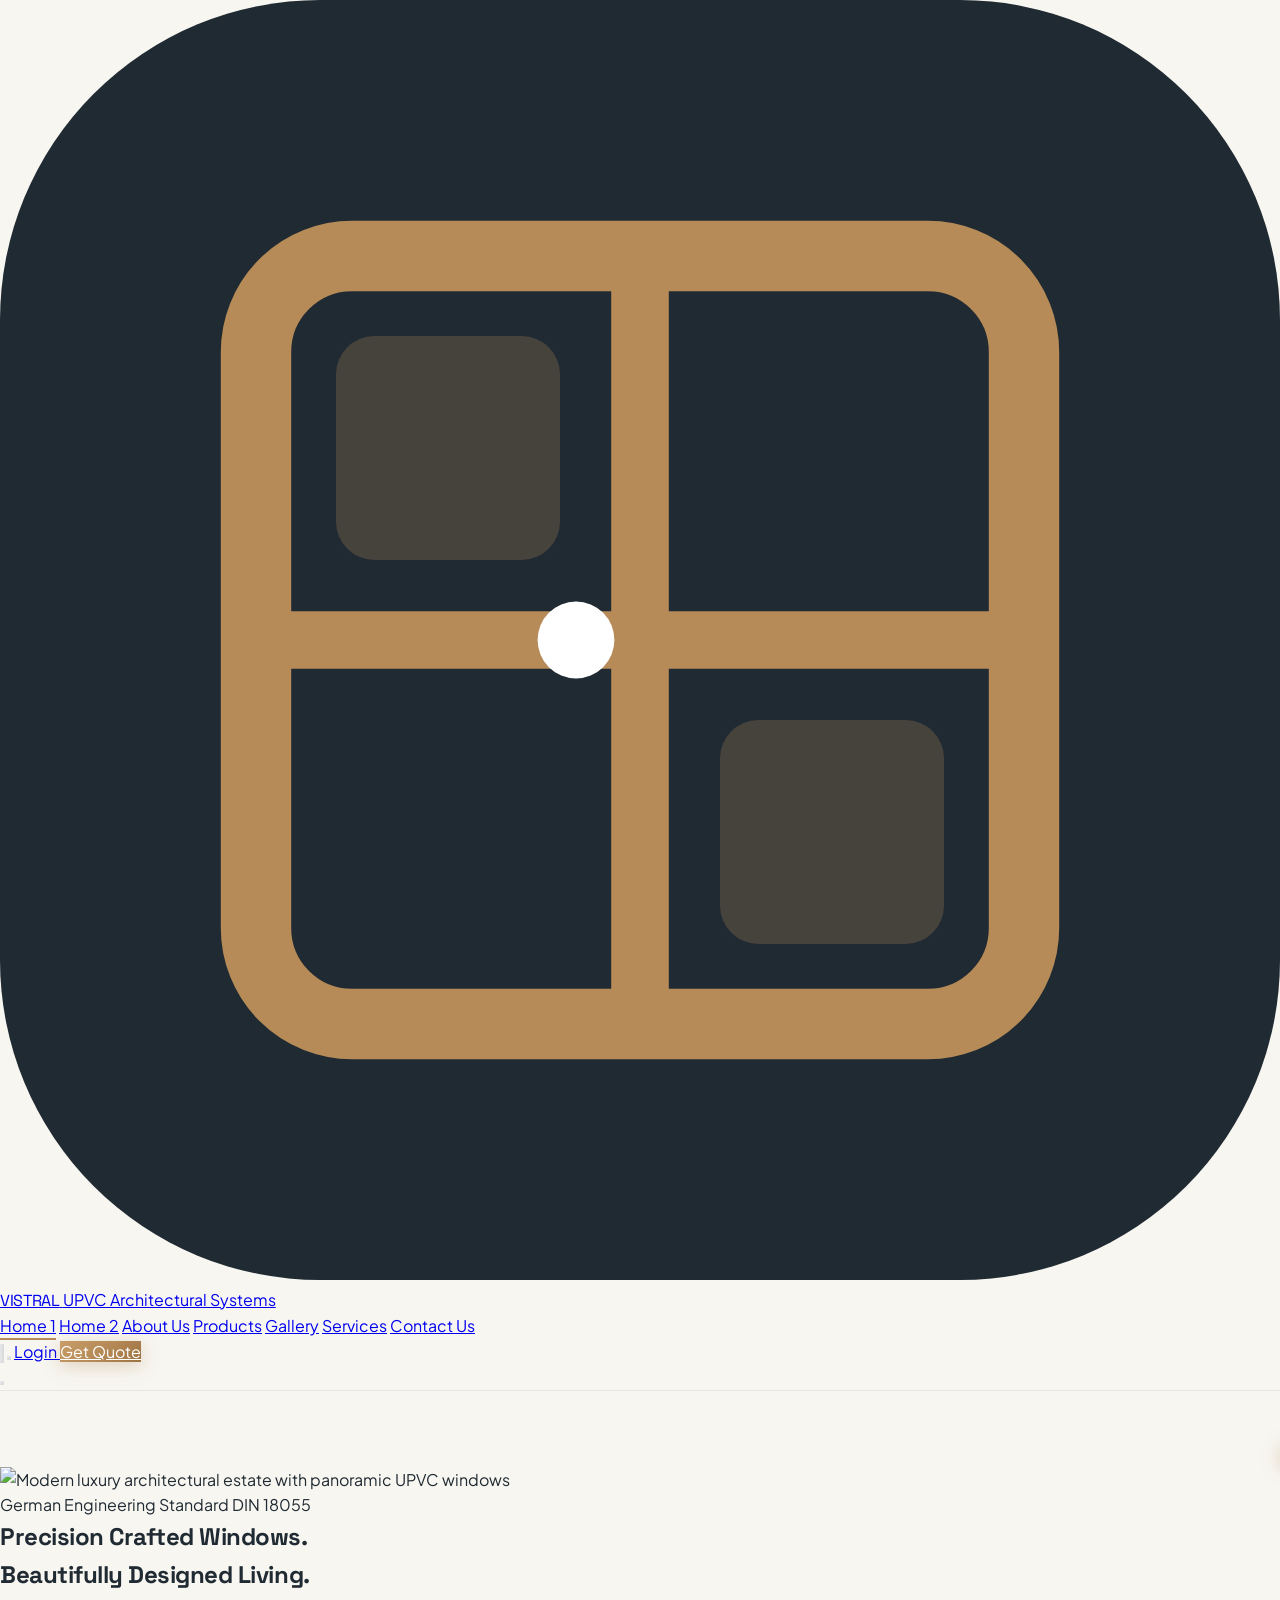
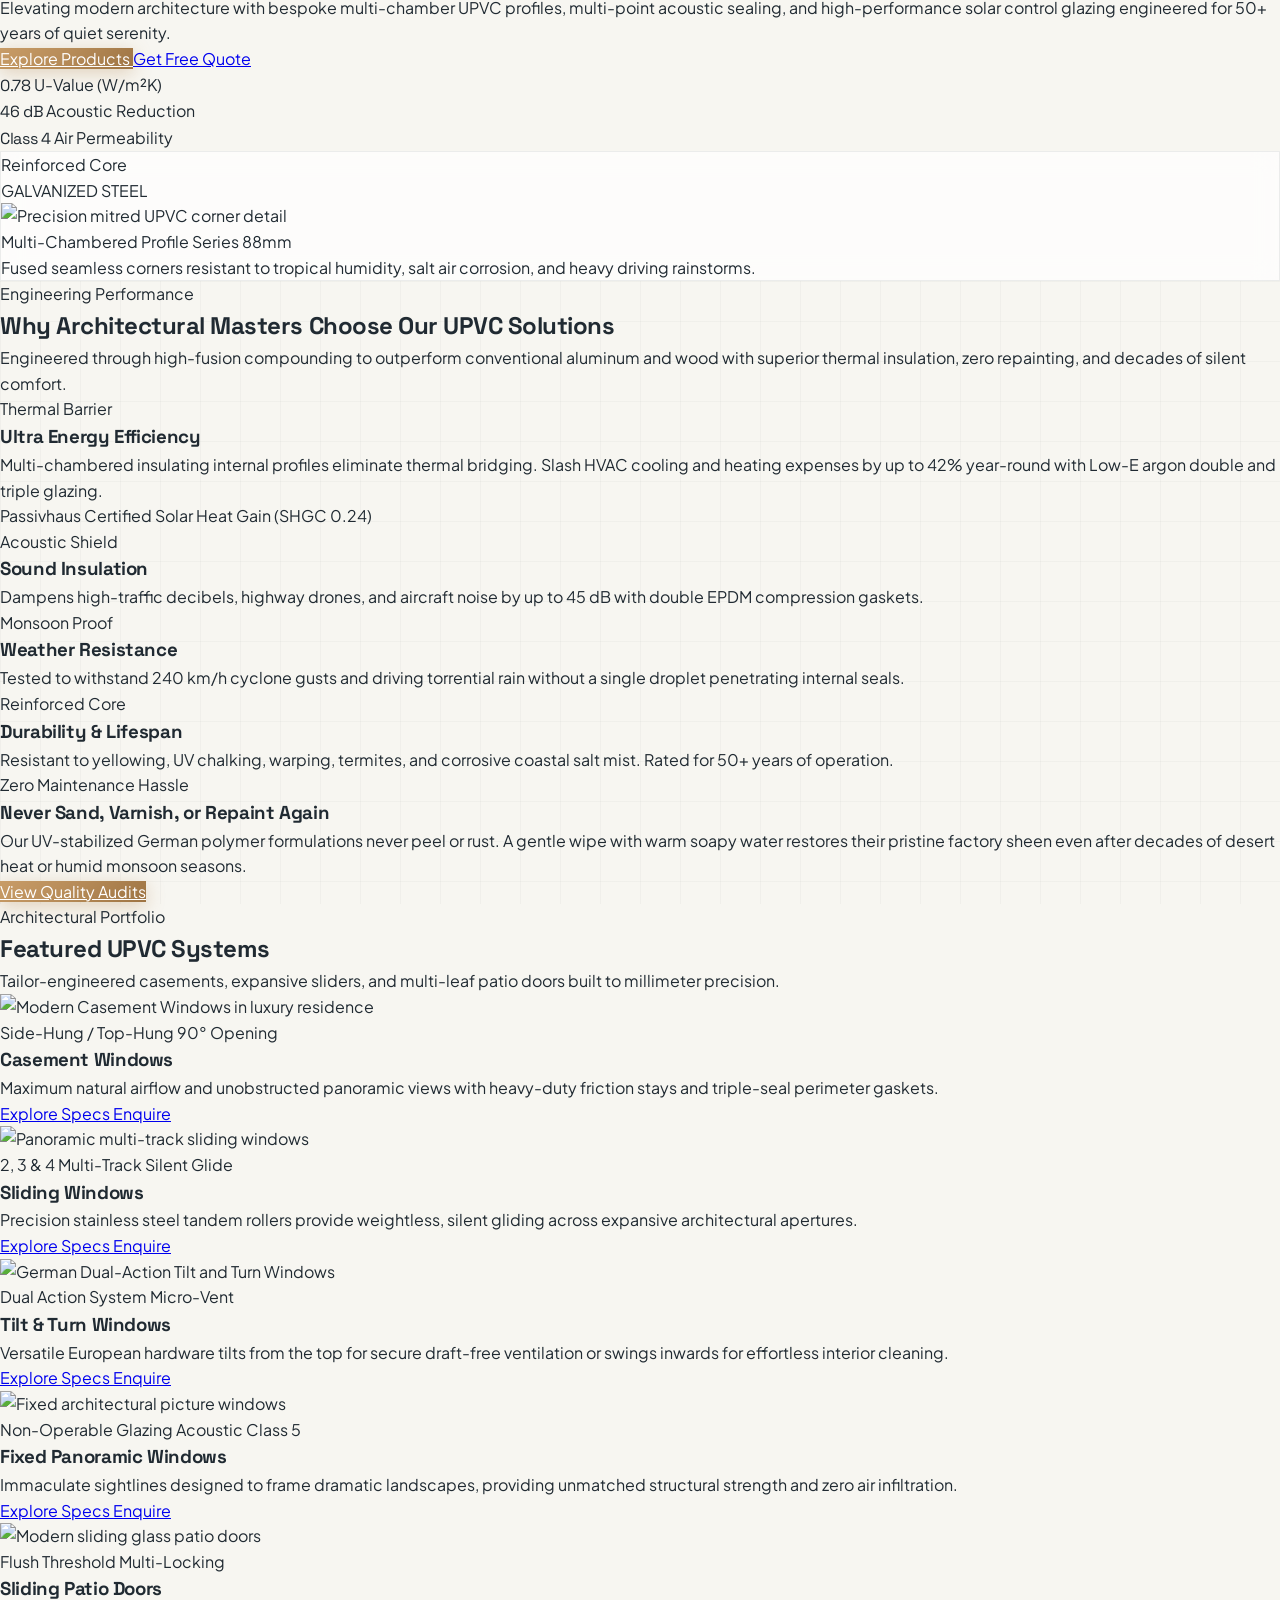
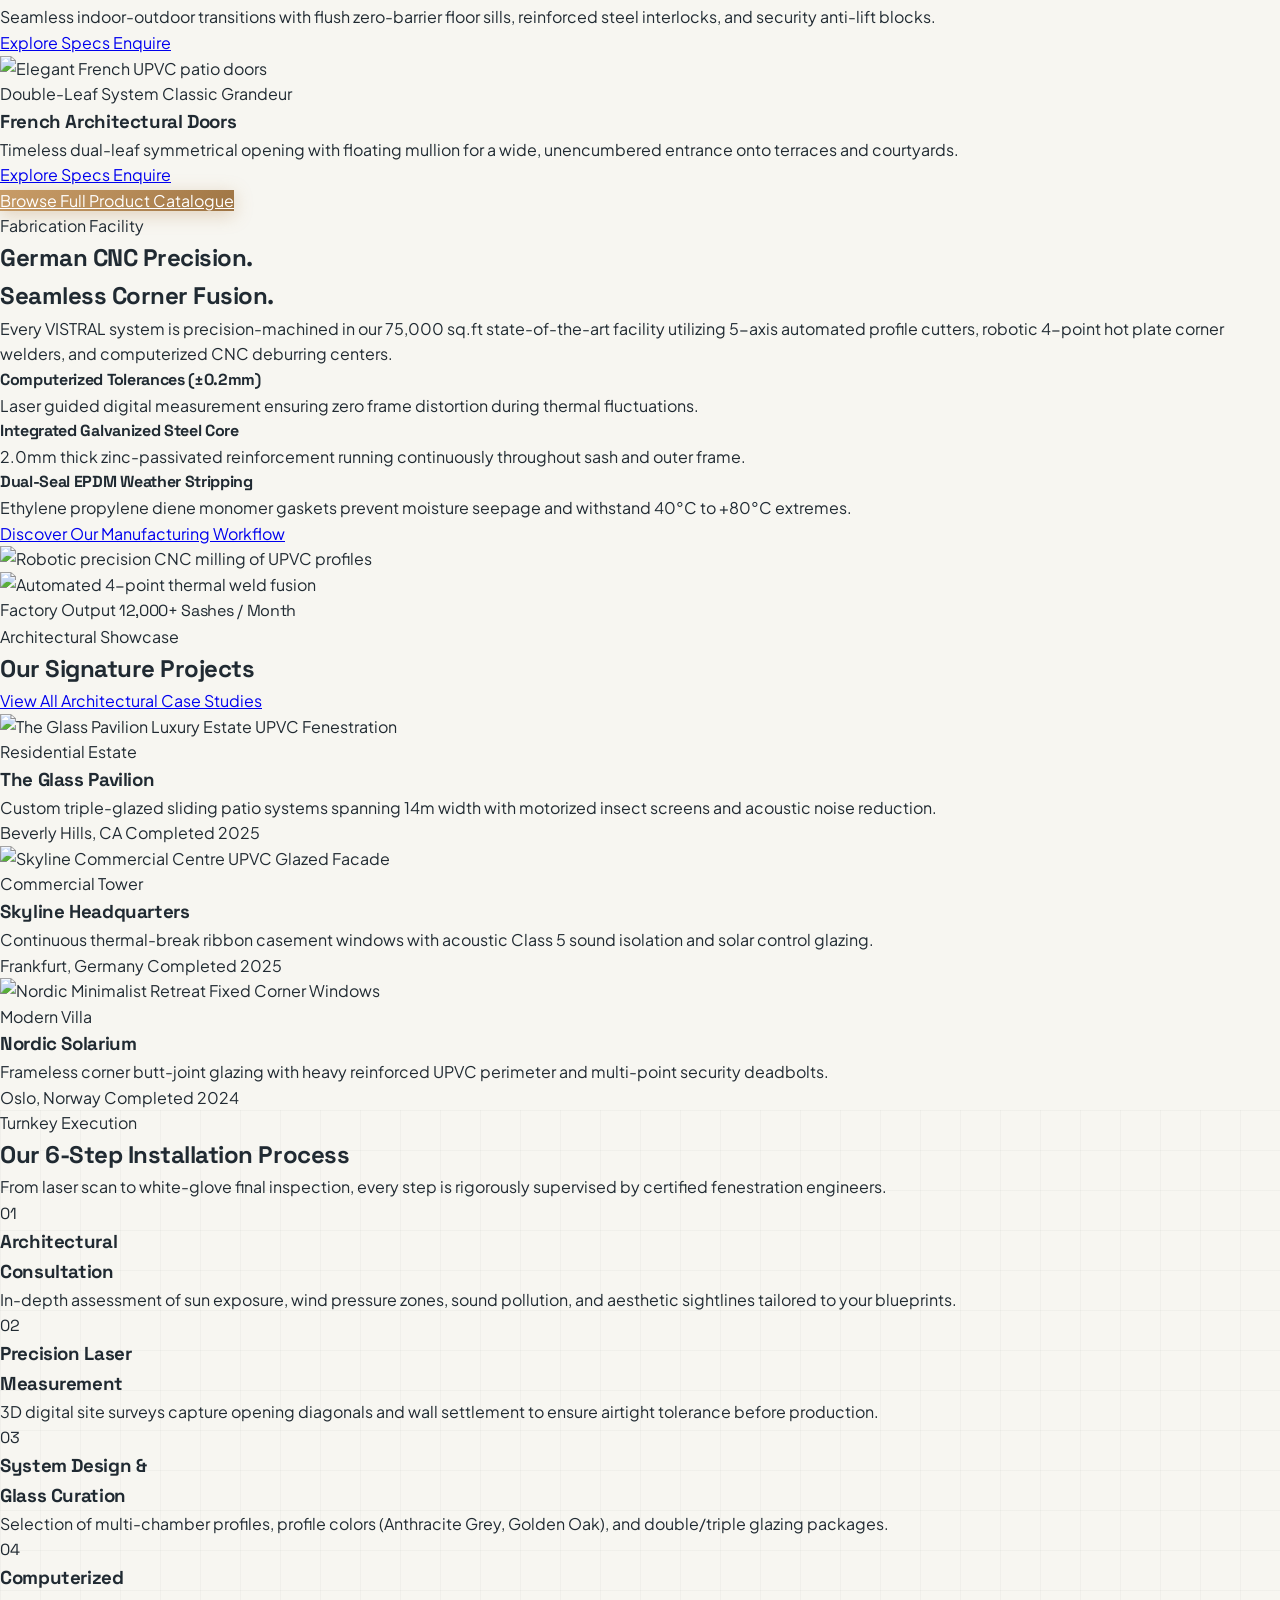
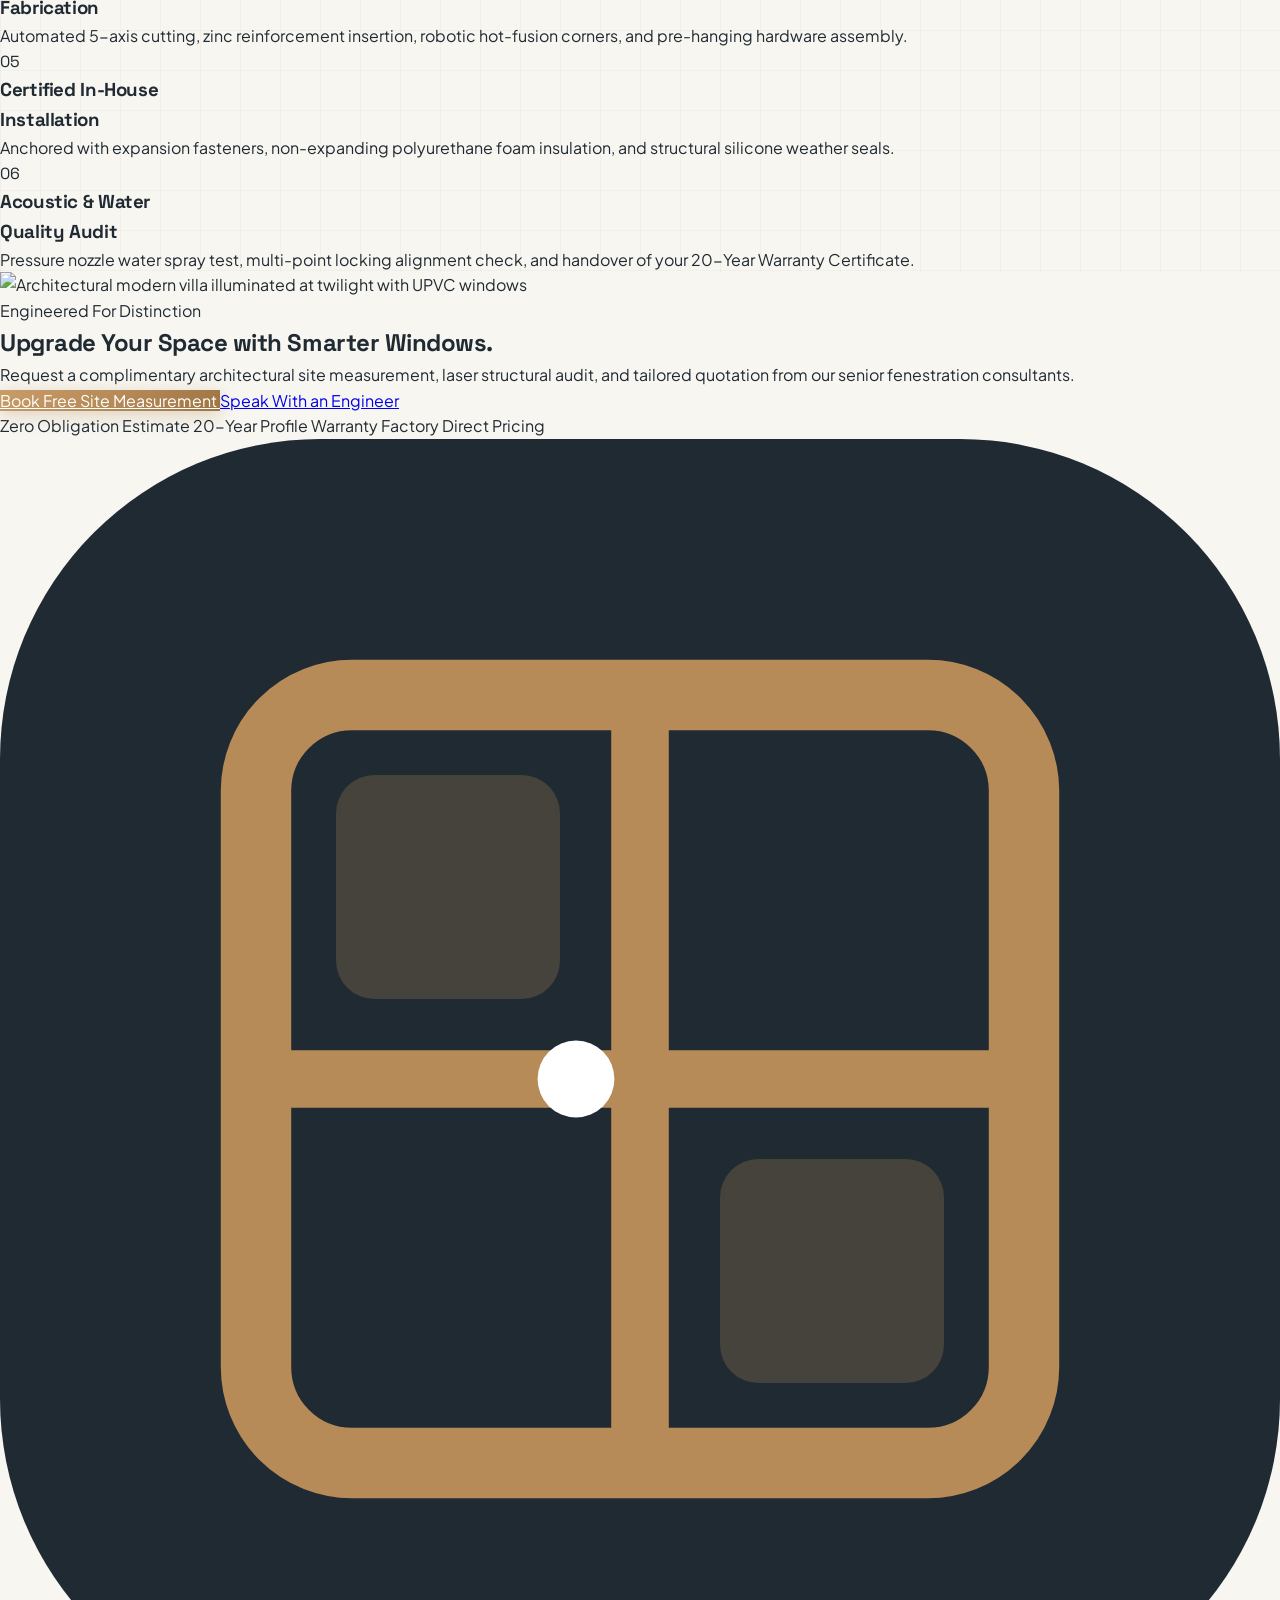
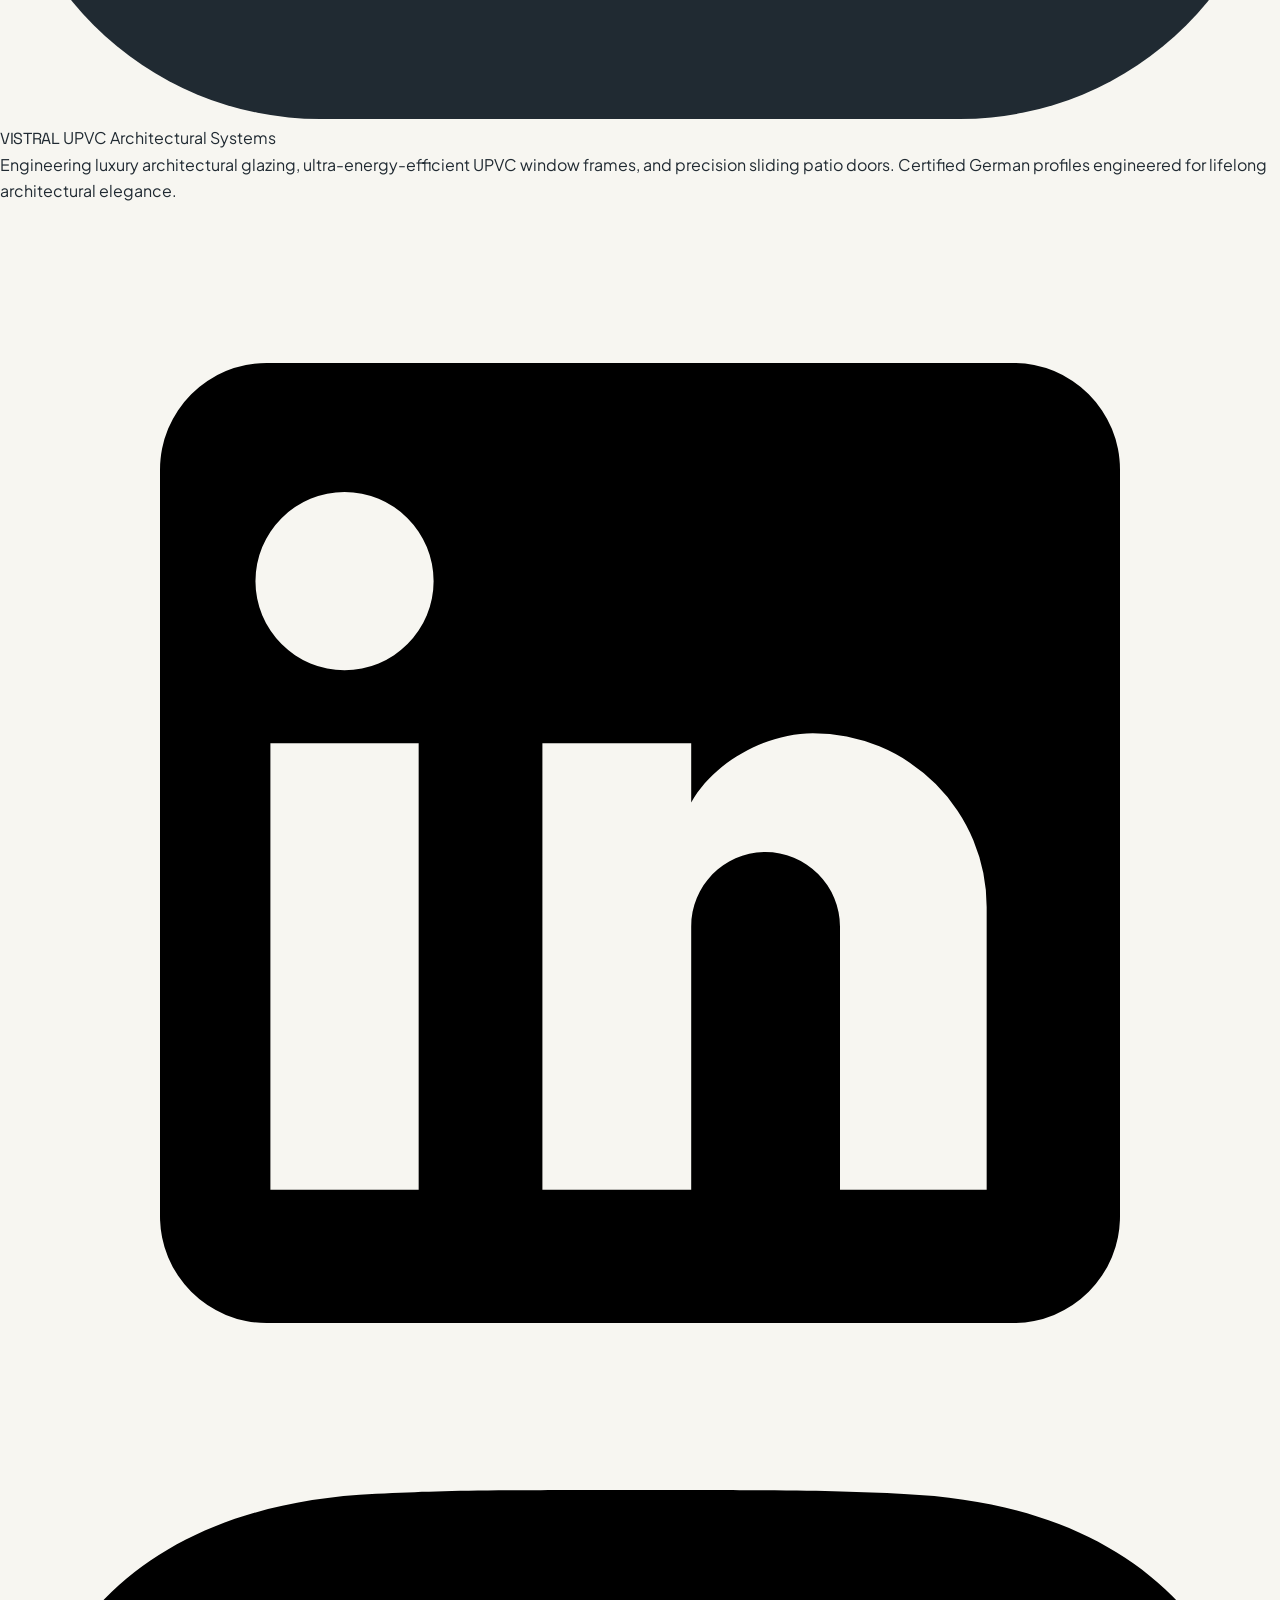
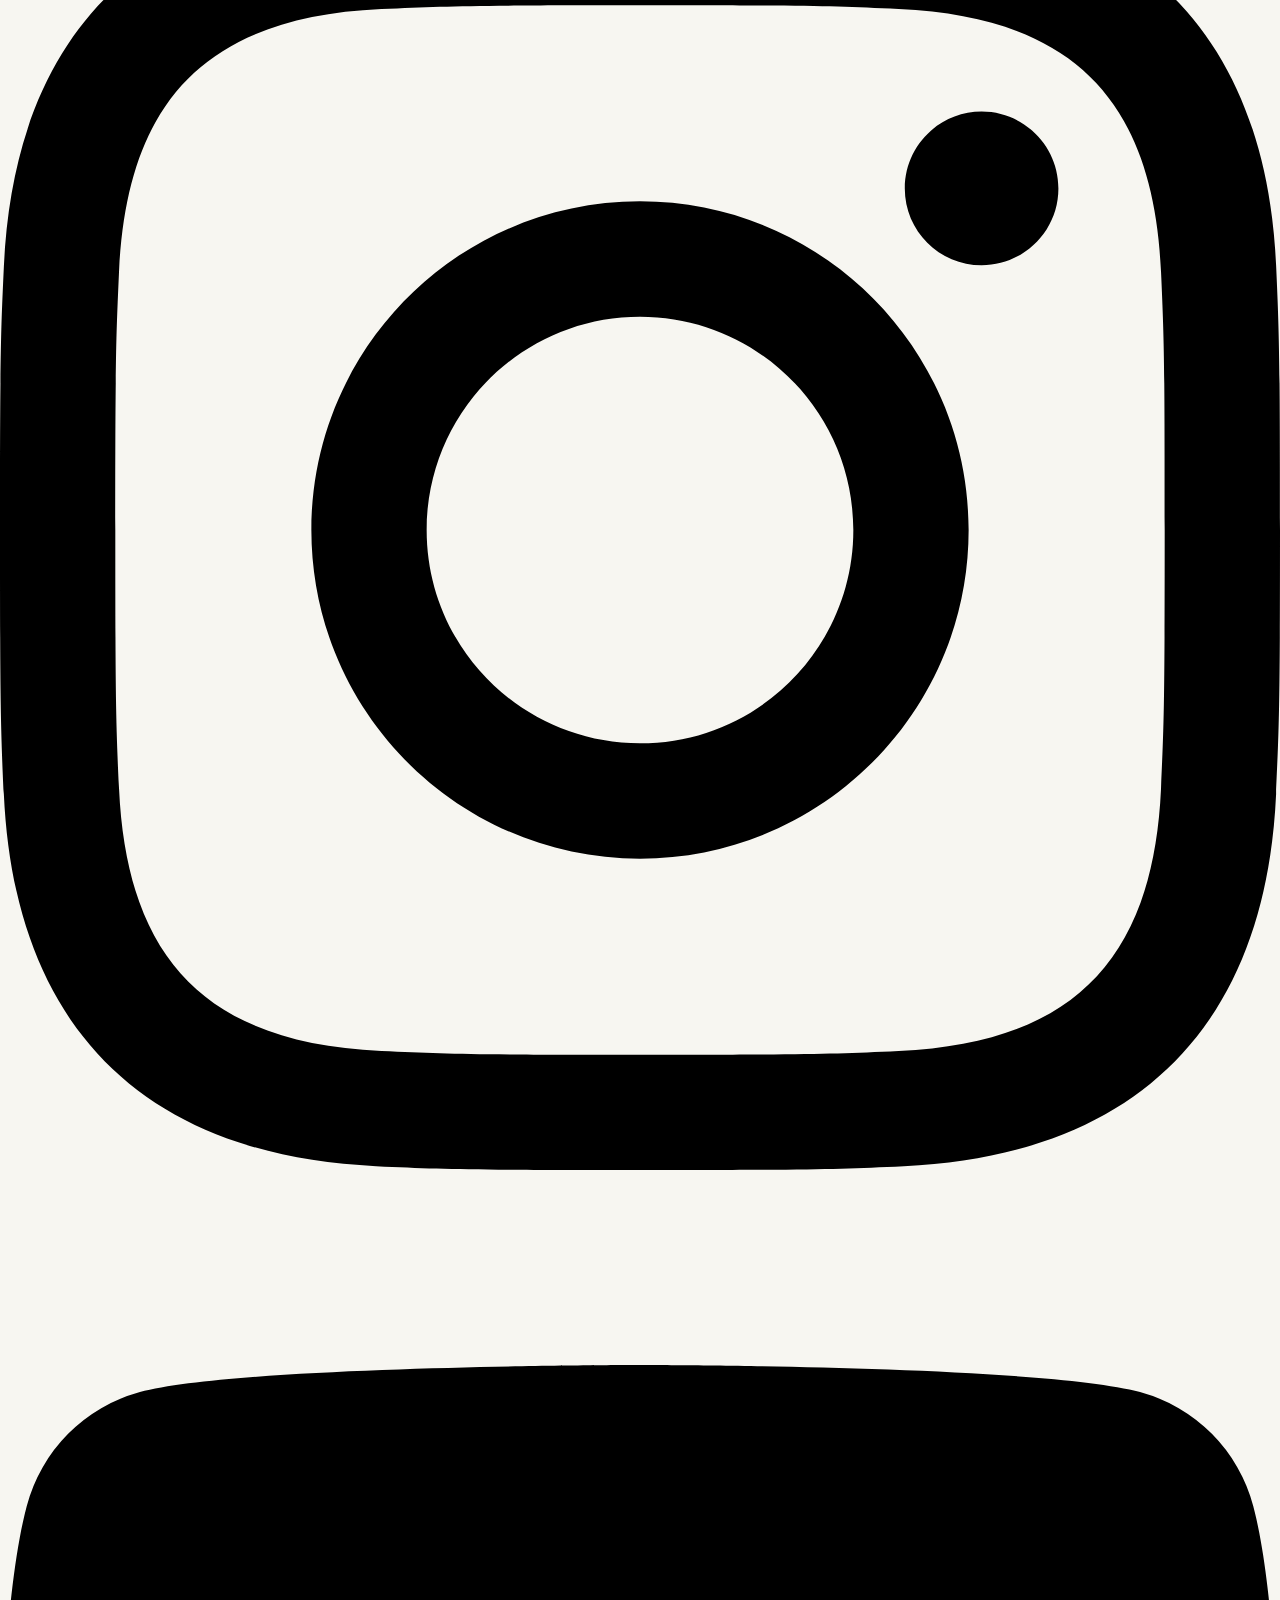
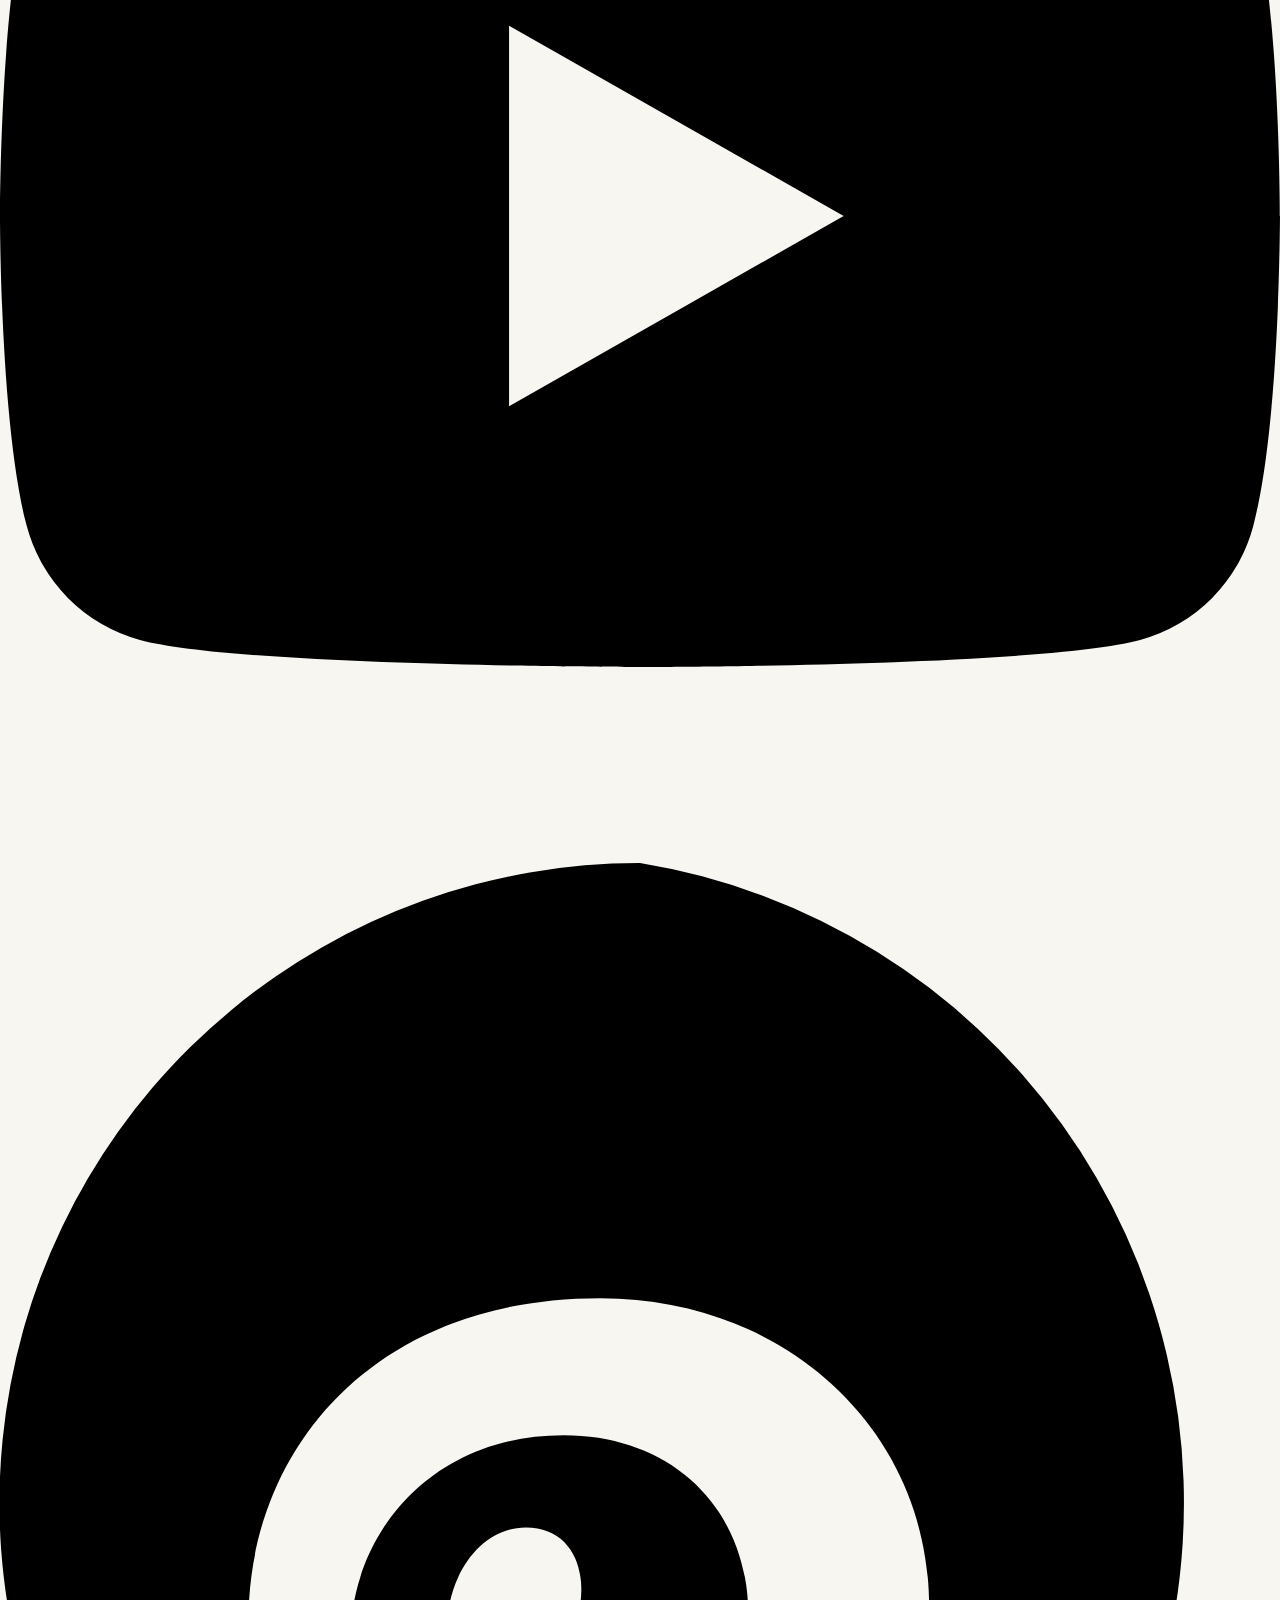
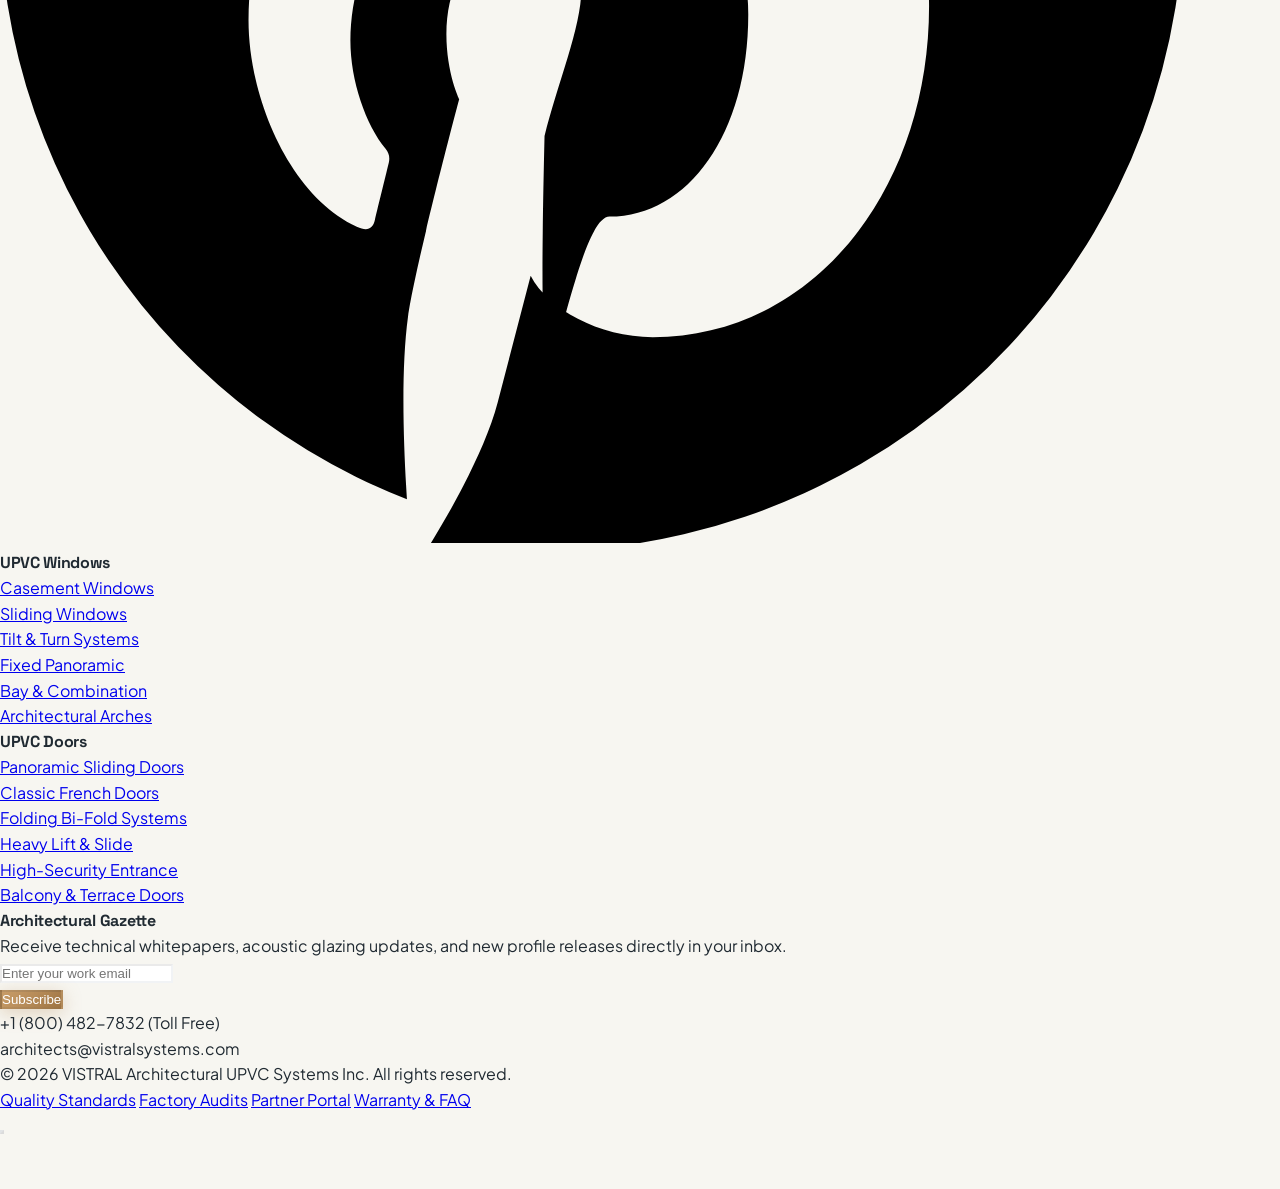
==== commit 929c8ee8: "changes" ====
--- a/index.html
+++ b/index.html
@@ -864,10 +864,10 @@
   <!-- Premium Footer -->
   <footer class="bg-white dark:bg-charcoal text-charcoal dark:text-white pt-16 pb-12 border-t border-charcoal/10 dark:border-bronze/20 mt-auto transition-colors duration-300">
     <div class="max-w-7xl mx-auto px-4 sm:px-8">
-      <div class="grid grid-cols-1 md:grid-cols-2 lg:grid-cols-4 gap-8 xl:gap-12 pb-12 border-b border-charcoal/10 dark:border-white/10">
+      <div class="grid grid-cols-1 sm:grid-cols-2 lg:flex lg:flex-row lg:justify-between lg:items-start gap-8 lg:gap-6 xl:gap-10 pb-12 border-b border-charcoal/10 dark:border-white/10">
         <!-- Col 1: Brand & Bio -->
-        <div class="space-y-4">
-          <div class="flex items-center space-x-3 rtl:space-x-reverse">
+        <div class="space-y-4 w-full sm:w-auto lg:max-w-[280px] xl:max-w-xs flex-shrink-0">
+          <div class="flex items-center space-x-3 rtl:space-x-reverse mb-4">
             <img src="assets/logo.svg" alt="VISTRAL Logo" class="w-9 h-9">
             <div>
               <span class="font-display font-bold text-2xl tracking-tight text-charcoal dark:text-white uppercase leading-none">VISTRAL</span>
@@ -875,9 +875,9 @@
             </div>
           </div>
           <p class="text-charcoal/70 dark:text-stone-300 text-xs sm:text-sm leading-relaxed">
-            Engineering luxury architectural glazing, ultra-energy-efficient UPVC window frames, and precision sliding patio doors. Certified German profiles engineered for tropical resilience, acoustic silence, and lifelong architectural elegance.
+            Engineering luxury architectural glazing, ultra-energy-efficient UPVC window frames, and precision sliding patio doors. Certified German profiles engineered for lifelong architectural elegance.
           </p>
-          <div class="flex items-center space-x-3 rtl:space-x-reverse pt-2">
+          <div class="flex items-center space-x-2.5 rtl:space-x-reverse pt-2">
             <!-- LinkedIn (Official #0A66C2) -->
             <a href="https://linkedin.com" target="_blank" rel="noopener" class="social-btn-linkedin w-9 h-9 rounded-full bg-charcoal/5 dark:bg-white/5 border border-charcoal/10 dark:border-white/10 flex items-center justify-center text-charcoal/70 dark:text-stone-300" aria-label="LinkedIn">
               <svg class="w-4 h-4 fill-current" viewBox="0 0 24 24">
@@ -906,9 +906,9 @@
         </div>
 
         <!-- Col 2: Window Solutions -->
-        <div class="space-y-3 footer-nav-col">
-          <h4 class="font-display text-sm uppercase tracking-wider font-bold text-bronze whitespace-nowrap">UPVC Windows</h4>
-          <ul class="space-y-2 text-sm text-charcoal/70 dark:text-stone-300">
+        <div class="space-y-3 footer-nav-col w-full sm:w-auto flex-shrink-0">
+          <h4 class="font-display text-sm uppercase tracking-wider font-bold text-bronze whitespace-nowrap mb-4">UPVC Windows</h4>
+          <ul class="space-y-2.5 text-sm text-charcoal/70 dark:text-stone-300">
             <li><a href="products.html#casement-windows" class="hover:text-bronze transition-colors whitespace-nowrap">Casement Windows</a></li>
             <li><a href="products.html#sliding-windows" class="hover:text-bronze transition-colors whitespace-nowrap">Sliding Windows</a></li>
             <li><a href="products.html#tilt-turn-windows" class="hover:text-bronze transition-colors whitespace-nowrap">Tilt & Turn Systems</a></li>
@@ -919,9 +919,9 @@
         </div>
 
         <!-- Col 3: Door Systems -->
-        <div class="space-y-3 footer-nav-col">
-          <h4 class="font-display text-sm uppercase tracking-wider font-bold text-bronze whitespace-nowrap">UPVC Doors</h4>
-          <ul class="space-y-2 text-sm text-charcoal/70 dark:text-stone-300">
+        <div class="space-y-3 footer-nav-col w-full sm:w-auto flex-shrink-0">
+          <h4 class="font-display text-sm uppercase tracking-wider font-bold text-bronze whitespace-nowrap mb-4">UPVC Doors</h4>
+          <ul class="space-y-2.5 text-sm text-charcoal/70 dark:text-stone-300">
             <li><a href="products.html#sliding-doors" class="hover:text-bronze transition-colors whitespace-nowrap">Panoramic Sliding Doors</a></li>
             <li><a href="products.html#french-doors" class="hover:text-bronze transition-colors whitespace-nowrap">Classic French Doors</a></li>
             <li><a href="products.html#folding-bifold" class="hover:text-bronze transition-colors whitespace-nowrap">Folding Bi-Fold Systems</a></li>
@@ -932,8 +932,8 @@
         </div>
 
         <!-- Col 4: Newsletter & Direct Contact -->
-        <div class="space-y-3">
-          <h4 class="font-display text-sm uppercase tracking-wider font-bold text-bronze whitespace-nowrap">Architectural Gazette</h4>
+        <div class="space-y-3 w-full sm:w-auto lg:max-w-[260px] xl:max-w-[280px] flex-shrink-0">
+          <h4 class="font-display text-sm uppercase tracking-wider font-bold text-bronze whitespace-nowrap mb-4">Architectural Gazette</h4>
           <p class="text-xs text-charcoal/70 dark:text-stone-300 leading-relaxed">
             Receive technical whitepapers, acoustic glazing updates, and new profile releases directly in your inbox.
           </p>
@@ -959,18 +959,13 @@
       </div>
 
       <!-- Bottom Bar -->
-      <div class="pt-8 flex flex-col md:flex-row items-center justify-between text-xs text-charcoal/60 dark:text-stone-400 gap-4">
+      <div class="pt-8 flex flex-col md:flex-row items-center justify-between text-xs text-charcoal/60 dark:text-stone-400 gap-4 lg:pr-14 rtl:lg:pr-0 rtl:lg:pl-14">
         <p class="text-center md:text-left rtl:md:text-right">&copy; 2026 VISTRAL Architectural UPVC Systems Inc. All rights reserved.</p>
-        <div class="flex items-center space-x-4 sm:space-x-5 rtl:space-x-reverse flex-wrap sm:flex-nowrap justify-center sm:justify-end">
+        <div class="flex items-center space-x-4 sm:space-x-6 rtl:space-x-reverse flex-wrap sm:flex-nowrap justify-center sm:justify-end">
           <a href="about.html" class="hover:text-bronze transition-colors whitespace-nowrap">Quality Standards</a>
           <a href="contact.html" class="hover:text-bronze transition-colors whitespace-nowrap">Factory Audits</a>
           <a href="login.html" class="hover:text-bronze transition-colors whitespace-nowrap">Partner Portal</a>
           <a href="contact.html#faq" class="hover:text-bronze transition-colors whitespace-nowrap">Warranty & FAQ</a>
-          
-          <!-- Back to Top Arrow in Right Corner -->
-          <button type="button" class="back-to-top-btn w-9 h-9 rounded-full bg-charcoal/5 dark:bg-white/10 hover:bg-bronze dark:hover:bg-bronze border border-charcoal/15 dark:border-white/20 text-charcoal dark:text-stone-200 hover:text-white dark:hover:text-white flex items-center justify-center transition-all duration-300 transform hover:-translate-y-1 hover:shadow-[0_0_15px_rgba(182,139,88,0.4)] ml-2 rtl:ml-0 rtl:mr-2 group cursor-pointer" title="Back to Top" aria-label="Back to Top">
-            <i data-lucide="arrow-up" class="w-4 h-4 transform group-hover:-translate-y-0.5 transition-transform"></i>
-          </button>
         </div>
       </div>
     </div>
